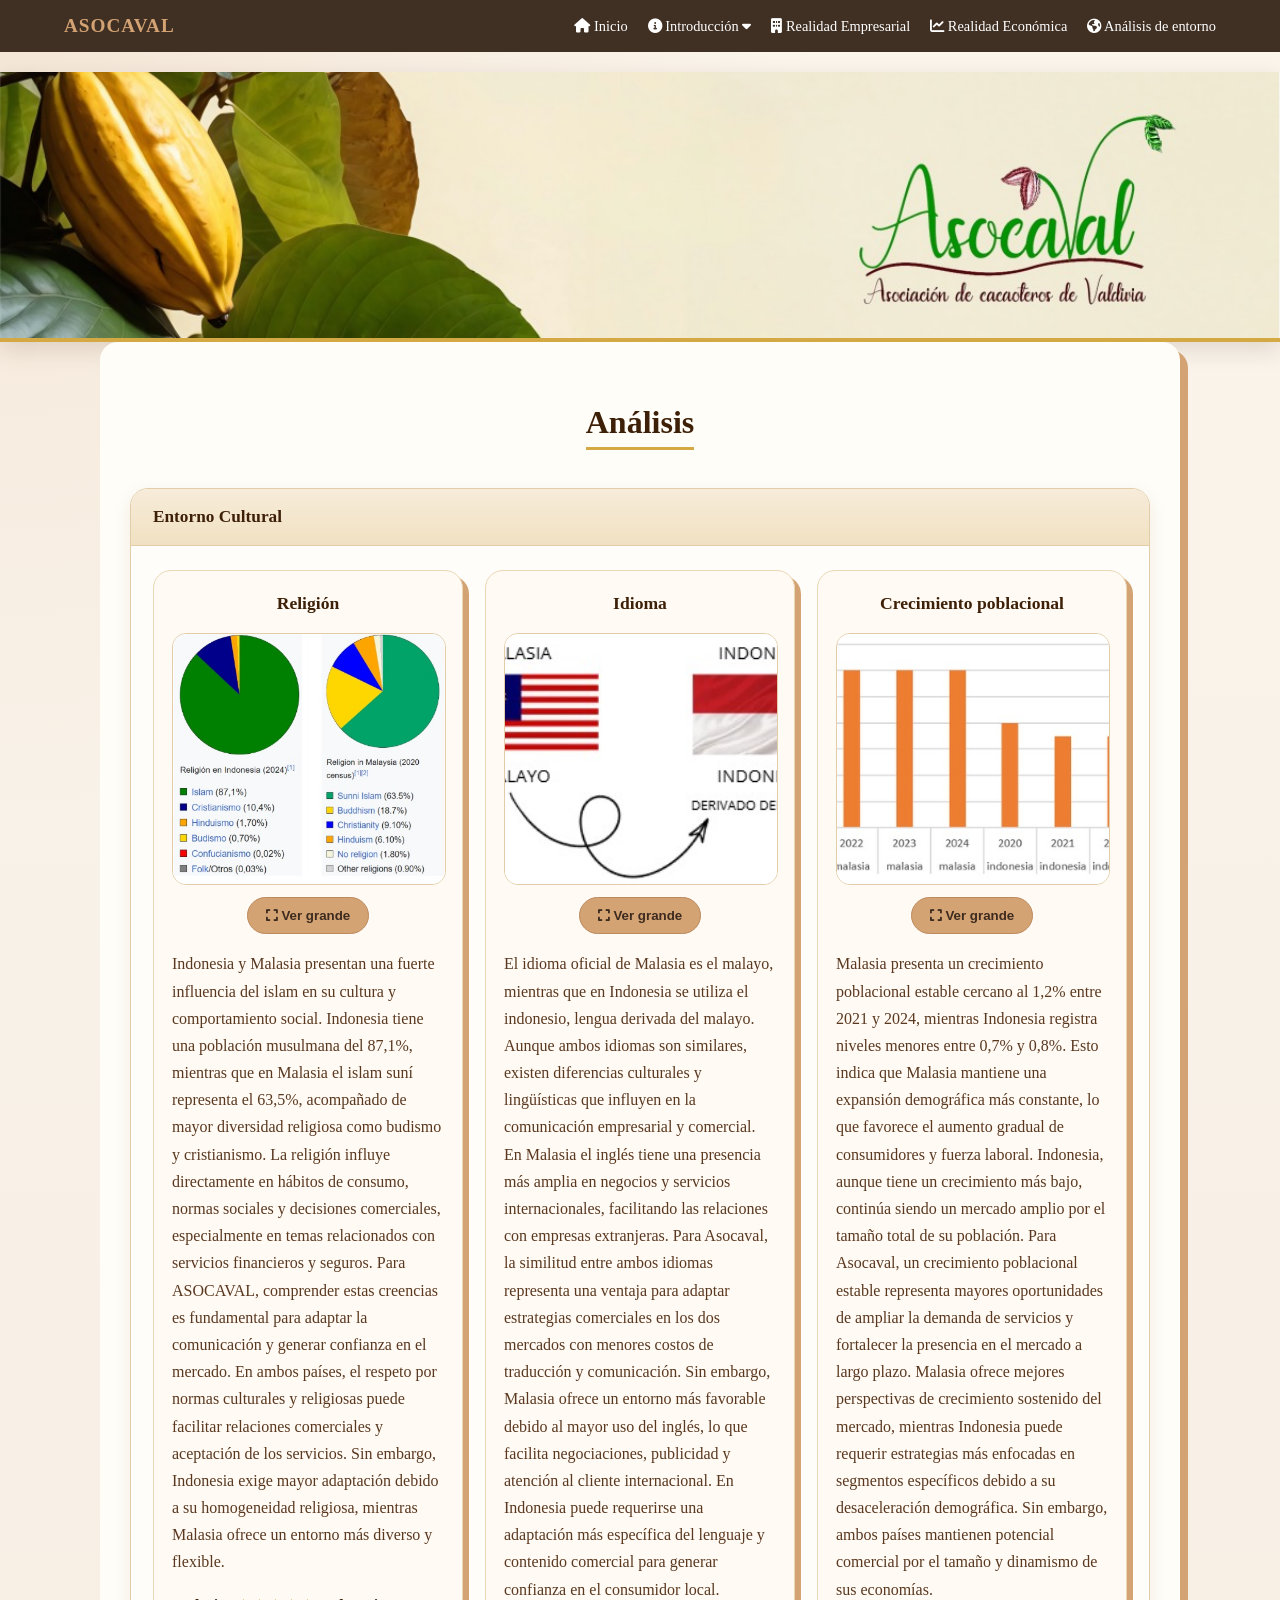
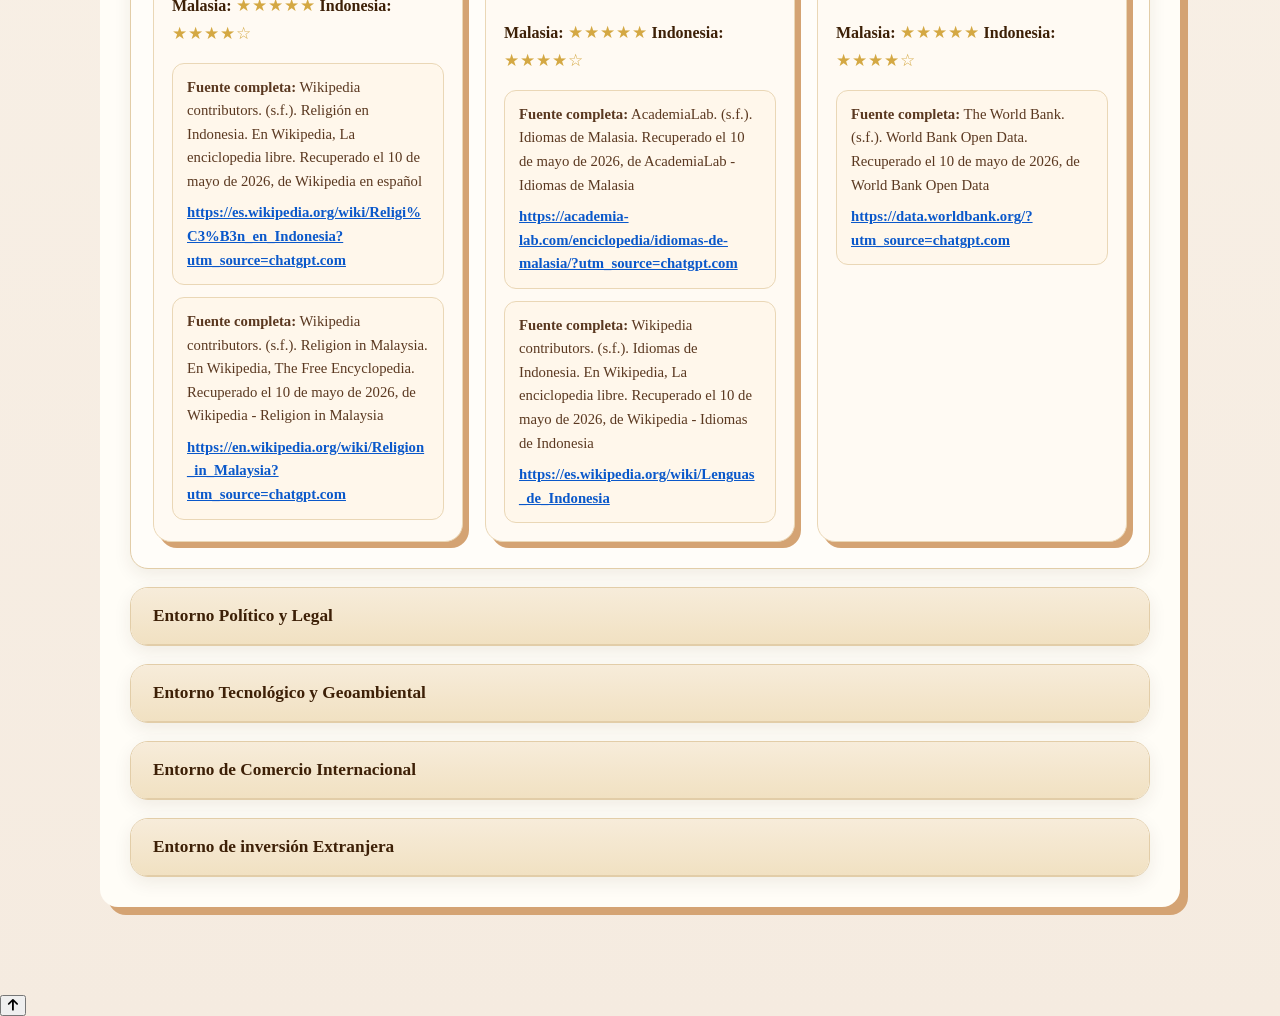
==== analisisentorno.html @ 8de49650 "Añadidos l" ====
<!DOCTYPE html>
<html lang="es">
<head>
    <meta charset="UTF-8">
    <meta name="viewport" content="width=device-width, initial-scale=1.0">
    <title>ASOCAVAL - Análisis de entorno</title>
    <link rel="stylesheet" href="https://cdnjs.cloudflare.com/ajax/libs/font-awesome/6.0.0/css/all.min.css">
    <link rel="stylesheet" href="economia.css">
    <script src="script.js" defer></script>
</head>
<body class="environment-page">
    <nav class="navbar">
        <div class="logo">ASOCAVAL</div>
        <button class="nav-toggle" type="button" aria-label="Abrir menu" aria-expanded="false">
            <i class="fas fa-bars"></i>
        </button>
        <ul class="nav-links">
            <li><a href="index.html"><i class="fas fa-home"></i> Inicio</a></li>
            <li class="dropdown">
                <a href="introduccion.html" class="dropbtn">
                    <i class="fas fa-info-circle"></i> Introducción <i class="fas fa-caret-down"></i>
                </a>
                <div class="dropdown-content">
                    <a href="introduccion.html#compromisos"><i class="fas fa-handshake"></i> Compromisos</a>
                    <a href="introduccion.html#consecuencias"><i class="fas fa-gavel"></i> Consecuencias</a>
                    <a href="introduccion.html#comunicacion"><i class="fas fa-comments"></i> Comunicación</a>
                    <a href="introduccion.html#cronograma"><i class="fas fa-calendar-alt"></i> Cronograma</a>
                    <a href="introduccion.html#conducta-regular"><i class="fas fa-user-shield"></i> Conducta Regular</a>
                    <a href="introduccion.html#test"><i class="fas fa-chart-bar"></i> Análisis Test</a>
                </div>
            </li>
            <li><a href="realidadempresarial.html"><i class="fas fa-building"></i> Realidad Empresarial</a></li>
            <li><a href="realidadeconomica.html"><i class="fas fa-chart-line"></i> Realidad Económica</a></li>
            <li><a href="analisisentorno.html"><i class="fa-solid fa-earth-americas"></i> Análisis de entorno</a></li>
        </ul>
    </nav>

    <main class="container">
        <img src="img/logo.jpg" class="banner-image" alt="Banner Asocaval">

        <section class="economic-block indicator-details-block environment-shell">
            <div class="economic-heading economic-heading-center">
                <h3 class="info-title">Análisis</h3>
            </div>

            <details class="indicator-detail" open>
                <summary class="indicator-btn">Entorno Cultural</summary>
                <div class="indicator-content">
                    <div class="environment-gallery">
                        <article class="environment-card">
                            <h2>Religión</h2>
                            <figure class="environment-figure">
                                <img src="img/Religion.jpg" alt="Religión" class="environment-image">
                                <button type="button" class="image-expand-btn" data-expand-image data-image-src="img/Religion.jpg" data-image-alt="Religión">
                                    <i class="fas fa-expand"></i> Ver grande
                                </button>
                            </figure>
                            <p>Indonesia y Malasia presentan una fuerte influencia del islam en su cultura y comportamiento social. Indonesia tiene una población musulmana del 87,1%, mientras que en Malasia el islam suní representa el 63,5%, acompañado de mayor diversidad religiosa como budismo y cristianismo. La religión influye directamente en hábitos de consumo, normas sociales y decisiones comerciales, especialmente en temas relacionados con servicios financieros y seguros.
Para ASOCAVAL, comprender estas creencias es fundamental para adaptar la comunicación y generar confianza en el mercado. En ambos países, el respeto por normas culturales y religiosas puede facilitar relaciones comerciales y aceptación de los servicios. Sin embargo, Indonesia exige mayor adaptación debido a su homogeneidad religiosa, mientras Malasia ofrece un entorno más diverso y flexible.</p>
                            <span class="fixed-rating-label">Malasia:</span>
                        <span class="fixed-stars">★★★★★</span>
                        <span class="fixed-rating-label">Indonesia:</span>
                        <span class="fixed-stars four">★★★★☆</span>
                        <div class="source-list">
                            <div class="source-item">
                                <strong>Fuente completa:</strong> Wikipedia contributors. (s.f.). Religión en Indonesia. En Wikipedia, La enciclopedia libre. Recuperado el 10 de mayo de 2026, de Wikipedia en español
                                <a href="https://es.wikipedia.org/wiki/Religi%C3%B3n_en_Indonesia?utm_source=chatgpt.com" target="_blank" rel="noopener noreferrer" class="source-full-link">https://es.wikipedia.org/wiki/Religi%C3%B3n_en_Indonesia?utm_source=chatgpt.com</a>
                            </div>
                            <div class="source-item">
                                <strong>Fuente completa:</strong> Wikipedia contributors. (s.f.). Religion in Malaysia. En Wikipedia, The Free Encyclopedia. Recuperado el 10 de mayo de 2026, de Wikipedia - Religion in Malaysia
                                <a href="https://en.wikipedia.org/wiki/Religion_in_Malaysia?utm_source=chatgpt.com" target="_blank" rel="noopener noreferrer" class="source-full-link">https://en.wikipedia.org/wiki/Religion_in_Malaysia?utm_source=chatgpt.com</a>
                            </div>
                        </div>
                        </article>

                        <article class="environment-card">
                            <h2>Idioma</h2>
                            <figure class="environment-figure">
                                <img src="img/idioma.jpg" alt="Idioma" class="environment-image" onerror="this.onerror=null;this.src='img/logo.jpg';">
                                <button type="button" class="image-expand-btn" data-expand-image data-image-src="img/idioma.jpg" data-image-alt="Idioma">
                                    <i class="fas fa-expand"></i> Ver grande
                                </button>
                            </figure>
                            <p>El idioma oficial de Malasia es el malayo, mientras que en Indonesia se utiliza el indonesio, lengua derivada del malayo. Aunque ambos idiomas son similares, existen diferencias culturales y lingüísticas que influyen en la comunicación empresarial y comercial. En Malasia el inglés tiene una presencia más amplia en negocios y servicios internacionales, facilitando las relaciones con empresas extranjeras.
Para Asocaval, la similitud entre ambos idiomas representa una ventaja para adaptar estrategias comerciales en los dos mercados con menores costos de traducción y comunicación. Sin embargo, Malasia ofrece un entorno más favorable debido al mayor uso del inglés, lo que facilita negociaciones, publicidad y atención al cliente internacional. En Indonesia puede requerirse una adaptación más específica del lenguaje y contenido comercial para generar confianza en el consumidor local.</p>
                          <span class="fixed-rating-label">Malasia:</span>
                        <span class="fixed-stars">★★★★★</span>
                        <span class="fixed-rating-label">Indonesia:</span>
                        <span class="fixed-stars four">★★★★☆</span>
                        <div class="source-list">
                            <div class="source-item">
                                <strong>Fuente completa:</strong> AcademiaLab. (s.f.). Idiomas de Malasia. Recuperado el 10 de mayo de 2026, de AcademiaLab - Idiomas de Malasia
                                <a href="https://academia-lab.com/enciclopedia/idiomas-de-malasia/?utm_source=chatgpt.com" target="_blank" rel="noopener noreferrer" class="source-full-link">https://academia-lab.com/enciclopedia/idiomas-de-malasia/?utm_source=chatgpt.com</a>
                            </div>
                            <div class="source-item">
                                <strong>Fuente completa:</strong> Wikipedia contributors. (s.f.). Idiomas de Indonesia. En Wikipedia, La enciclopedia libre. Recuperado el 10 de mayo de 2026, de Wikipedia - Idiomas de Indonesia
                                <a href="https://es.wikipedia.org/wiki/Lenguas_de_Indonesia" target="_blank" rel="noopener noreferrer" class="source-full-link">https://es.wikipedia.org/wiki/Lenguas_de_Indonesia</a>
                            </div>
                        </div>
                            </article>

                        <article class="environment-card">
                            <h2>Crecimiento poblacional</h2>
                            <figure class="environment-figure">
                                <img src="img/CRECIMIENTO POBLACIONAL.jpg" alt="Crecimiento poblacional" class="environment-image">
                                <button type="button" class="image-expand-btn" data-expand-image data-image-src="img/CRECIMIENTO POBLACIONAL.jpg" data-image-alt="Crecimiento poblacional">
                                    <i class="fas fa-expand"></i> Ver grande
                                </button>
                            </figure>
                            <p>Malasia presenta un crecimiento poblacional estable cercano al 1,2% entre 2021 y 2024, mientras Indonesia registra niveles menores entre 0,7% y 0,8%. Esto indica que Malasia mantiene una expansión demográfica más constante, lo que favorece el aumento gradual de consumidores y fuerza laboral. Indonesia, aunque tiene un crecimiento más bajo, continúa siendo un mercado amplio por el tamaño total de su población.
Para Asocaval, un crecimiento poblacional estable representa mayores oportunidades de ampliar la demanda de servicios y fortalecer la presencia en el mercado a largo plazo. Malasia ofrece mejores perspectivas de crecimiento sostenido del mercado, mientras Indonesia puede requerir estrategias más enfocadas en segmentos específicos debido a su desaceleración demográfica. Sin embargo, ambos países mantienen potencial comercial por el tamaño y dinamismo de sus economías.</p>
                        <span class="fixed-rating-label">Malasia:</span>
                        <span class="fixed-stars">★★★★★</span>
                        <span class="fixed-rating-label">Indonesia:</span>
                        <span class="fixed-stars four">★★★★☆</span>
                        <div class="source-list">
                            <div class="source-item">
                                <strong>Fuente completa:</strong> The World Bank. (s.f.). World Bank Open Data. Recuperado el 10 de mayo de 2026, de World Bank Open Data
                                <a href="https://data.worldbank.org/?utm_source=chatgpt.com" target="_blank" rel="noopener noreferrer" class="source-full-link">https://data.worldbank.org/?utm_source=chatgpt.com</a>
                            </div>
                        </div>
                            </article>
                    </div>
                </div>
            </details>

            <details class="indicator-detail">
                <summary class="indicator-btn">Entorno Político y Legal</summary>
                <div class="indicator-content">
                    <div class="environment-gallery">
                        <article class="environment-card">
                            <h2>Eficiencia Gubernamental</h2>
                            <figure class="environment-figure">
                                <img src="img/eficienciagubernamental.jpg" alt="Religión" class="environment-image">
                                <button type="button" class="image-expand-btn" data-expand-image data-image-src="img/eficienciagubernamental.jpg" data-image-alt="eficienciagubernamental">
                                    <i class="fas fa-expand"></i> Ver grande
                                </button>
                            </figure>
                            <p>La Eficiencia Gubernamental evalúa la calidad de los servicios públicos y la credibilidad de las políticas de Estado. Malasia mantiene un desempeño superior y consolidado, mientras Indonesia muestra la mejora más acelerada de la región.
Para ASOCAVAL, esta comparativa define su estrategia: Malasia ofrece un entorno de alta predictibilidad para establecer un "hub" logístico, facilitando la validación ágil de certificaciones orgánicas. En Indonesia, la creciente eficiencia reduce progresivamente las barreras burocráticas y costos ocultos en aduanas. Para la asociación de Valdivia, contar con gobiernos efectivos en ambos destinos garantiza que el cacao "fino y de aroma" no sufra deterioros por trámites lentos. Esta solidez institucional protege el esfuerzo de las 74 familias, asegurando que el cumplimiento de los estándares de Comercio Justo sea reconocido y procesado sin trabas administrativas en el mercado asiático.</p>
                            <span class="fixed-rating-label">Malasia:</span>
                        <span class="fixed-stars">★★★★★</span>
                        <span class="fixed-rating-label">Indonesia:</span>
                        <span class="fixed-stars four">★★★★☆</span>
                        <div class="source-list">
                            <div class="source-item">
                                <strong>Fuente completa:</strong> TheGlobalEconomy.com. (s.f.). Malasia: eficacia gubernamental. Recuperado el 10 de mayo de 2026, de TheGlobalEconomy - Malasia: eficacia gubernamental
                                <a href="https://es.theglobaleconomy.com/Malaysia/wb_government_effectiveness/?utm_source=chatgpt.com" target="_blank" rel="noopener noreferrer" class="source-full-link">https://es.theglobaleconomy.com/Malaysia/wb_government_effectiveness/?utm_source=chatgpt.com</a>
                            </div>
                            <div class="source-item">
                                <strong>Fuente completa:</strong> TheGlobalEconomy.com. (s.f.). Indonesia: eficacia gubernamental. Recuperado el 10 de mayo de 2026, de TheGlobalEconomy - Indonesia: eficacia gubernamental
                                <a href="https://es.theglobaleconomy.com/Indonesia/wb_government_effectiveness/?utm_source=chatgpt.com" target="_blank" rel="noopener noreferrer" class="source-full-link">https://es.theglobaleconomy.com/Indonesia/wb_government_effectiveness/?utm_source=chatgpt.com</a>
                            </div>
                        </div>
                        </article>
                         <article class="environment-card">
                            <h2>Desastres Naturales WORLD RISK INDEX</h2>
                            <figure class="environment-figure">
                                <img src="img/desastres.jpg" alt="Idioma" class="environment-image" onerror="this.onerror=null;this.src='img/logo.jpg';">
                                <button type="button" class="image-expand-btn" data-expand-image data-image-src="img/desastres.jpg" data-image-alt="desastres">
                                    <i class="fas fa-expand"></i> Ver grande
                                </button>
                            </figure>
                            <p>El World Risk Index (WRI) evalúa el riesgo de desastres mediante la exposición a amenazas naturales y la capacidad institucional de respuesta. Indonesia presenta una exposición muy alta debido a su actividad sísmica y monzones, mientras que Malasia enfrenta un riesgo medio-alto concentrado en inundaciones estacionales.
Para ASOCAVAL, este panorama exige una logística preventiva: el cacao "fino y de aroma" de Valdivia es vulnerable a la humedad extrema derivada de estos fenómenos. No obstante, la alta capacidad de respuesta en ambos países, especialmente la infraestructura resiliente de Malasia, mitiga el riesgo de pérdida de calidad. Para las 74 familias de la asociación, esto implica que, aunque existen amenazas ambientales, los puertos en estos destinos están preparados para mantener la continuidad operativa. La estrategia de internacionalización debe priorizar el almacenamiento en zonas seguras para preservar las certificaciones orgánicas y de Comercio Justo frente a contingencias climáticas.</p>
                        <span class="fixed-rating-label">Malasia:</span>
                        <span class="fixed-stars">★★★★☆</span>
                        <span class="fixed-rating-label">Indonesia:</span>
                        <span class="fixed-stars four">★★★☆☆</span>
                        <div class="source-list">
                            <div class="source-item">
                                <strong>Fuente completa:</strong> AA-Floods. (s.f.). Inundaciones y deslaves en Indonesia y Timor: los desplazados como consecuencia de los desastres naturales. Recuperado el 10 de mayo de 2026, de AA-Floods - Inundaciones en Indonesia y Timor
                                <a href="https://aafloods.eu/es/inundaciones-y-deslaves-en-indonesia-y-timor-los-desplazados-como-consecuencia-de-los-desastres-naturales/" target="_blank" rel="noopener noreferrer" class="source-full-link">https://aafloods.eu/es/inundaciones-y-deslaves-en-indonesia-y-timor-los-desplazados-como-consecuencia-de-los-desastres-naturales/</a>
                            </div>
                            <div class="source-item">
                                <strong>Fuente completa:</strong> Organización de las Naciones Unidas. (2023, 4 noviembre). Desigualdad, tsunamis y crisis climática: un futuro resiliente para todos. Recuperado el 10 de mayo de 2026, de ONU - Desigualdad, tsunamis y crisis climática
                                <a href="https://www.un.org/es/cr%C3%B3nica-onu/desigualdad-tsunamis-y-crisis-clim%C3%A1tica-un-futuro-resiliente-para-todos?utm_source=chatgpt.com" target="_blank" rel="noopener noreferrer" class="source-full-link">https://www.un.org/es/cr%C3%B3nica-onu/desigualdad-tsunamis-y-crisis-clim%C3%A1tica-un-futuro-resiliente-para-todos?utm_source=chatgpt.com</a>
                            </div>
                            <div class="source-item">
                                <strong>Fuente completa:</strong> Jong, H. N. (2025, 30 diciembre). Indonesia closes 2025 with rising disasters and stalled environmental reform. Mongabay. Recuperado el 10 de mayo de 2026, de Mongabay - Indonesia closes 2025 with rising disasters and stalled environmental reform
                                <a href="https://news.mongabay.com/2025/12/indonesia-closes-2025-with-rising-disasters-and-stalled-environmental-reform/?utm_source=chatgpt.com" target="_blank" rel="noopener noreferrer" class="source-full-link">https://news.mongabay.com/2025/12/indonesia-closes-2025-with-rising-disasters-and-stalled-environmental-reform/?utm_source=chatgpt.com</a>
                            </div>
                            <div class="source-item">
                                <strong>Fuente completa:</strong> International Federation of Red Cross and Red Crescent Societies. (2022). Malaysia floods 2022: DREF application MDRMY009. Recuperado el 10 de mayo de 2026, de ReliefWeb - Malaysia Floods 2022 DREF Application
                                <a href="https://reliefweb.int/report/malaysia/malaysia-floods-2022-dref-application-mdrmy009?utm_source=chatgpt.com" target="_blank" rel="noopener noreferrer" class="source-full-link">https://reliefweb.int/report/malaysia/malaysia-floods-2022-dref-application-mdrmy009?utm_source=chatgpt.com</a>
                            </div>
                            <div class="source-item">
                                <strong>Fuente completa:</strong> Silva, E. S., et al. (2023). [Título del artículo no disponible en el enlace proporcionado]. Science of The Total Environment (o revista correspondiente). ScienceDirect - artículo S2590061723000236
                                <a href="https://www.sciencedirect.com/science/article/pii/S2590061723000236?utm_source=chatgpt.com" target="_blank" rel="noopener noreferrer" class="source-full-link">https://www.sciencedirect.com/science/article/pii/S2590061723000236?utm_source=chatgpt.com</a>
                            </div>
                        </div>
                        </article>

                        <article class="environment-card">
                            <h2>Riesgo Político</h2>
                            <figure class="environment-figure">
                                <img src="img/indonesiamalasia.jpg" alt="Crecimiento poblacional" class="environment-image">
                                <button type="button" class="image-expand-btn" data-expand-image data-image-src="img/indonesiamalasia.jpg" data-image-alt="Crecimiento poblacional">
                                    <i class="fas fa-expand"></i> Ver grande
                                </button>
                            </figure>
                            <p>El Riesgo Político evalúa la estabilidad institucional y la capacidad de un gobierno para implementar políticas públicas eficaces. Malasia ha superado una fase de volatilidad (cuatro gobiernos en cinco años) consolidando una estabilidad sólida con el gobierno de unidad de Anwar Ibrahim y su plan "Economía Madani". Por su parte, Indonesia muestra una mejora constante en eficiencia administrativa y un entorno de negocios receptivo para la inversión extranjera.
Para ASOCAVAL, este panorama binacional es altamente favorable para la exportación de cacao fino y de aroma. La estabilidad malaya reduce el riesgo de cambios repentinos en aranceles, mientras que la creciente eficiencia en Indonesia facilita la validación de certificaciones de Comercio Justo y Orgánicas. Para las 74 familias de Valdivia, estos mercados representan destinos seguros donde el marco legal protege los contratos comerciales, permitiendo que el cacao de desarrollo alternativo compita en igualdad de condiciones en el Sudeste Asiático.
</p>
                            <span class="fixed-rating-label">Malasia:</span>
                        <span class="fixed-stars">★★★★★</span>
                        <span class="fixed-rating-label">Indonesia:</span>
                        <span class="fixed-stars four">★★★★☆</span>
                        <div class="source-list">
                            <div class="source-item">
                                <strong>Fuente completa:</strong> Allianz. (s.f.). Malaysia country risk report. Recuperado el 10 de mayo de 2026, de Allianz - Malaysia country risk report
                                <a href="https://www.allianz.com/en/economic_research/country-and-sector-risk/country-risk/malaysia.html?utm_source=chatgpt.com" target="_blank" rel="noopener noreferrer" class="source-full-link">https://www.allianz.com/en/economic_research/country-and-sector-risk/country-risk/malaysia.html?utm_source=chatgpt.com</a>
                            </div>
                            <div class="source-item">
                                <strong>Fuente completa:</strong> Allianz. (s.f.). Indonesia country risk report. Recuperado el 10 de mayo de 2026, de Allianz - Indonesia country risk report
                                <a href="https://www.allianz.com/en/economic_research/country-and-sector-risk/country-risk/indonesia.html?utm_source=chatgpt.com" target="_blank" rel="noopener noreferrer" class="source-full-link">https://www.allianz.com/en/economic_research/country-and-sector-risk/country-risk/indonesia.html?utm_source=chatgpt.com</a>
                            </div>
                        </div>
                        </article>
                    </div>
                </div>
            </details>
            </details>

            <details class="indicator-detail">
                <summary class="indicator-btn">Entorno Tecnológico y Geoambiental</summary>
                <div class="indicator-content">
                    <div class="environment-gallery">
                        <article class="environment-card">
                            <h2>Usuarios de internet y conectividad digital</h2>
                            <figure class="environment-figure">
                                <img src="img/usuarios.jpg" alt="Usuarios de internet y conectividad digital" class="environment-image">
                                <button type="button" class="image-expand-btn" data-expand-image data-image-src="img/usuarios.jpg" data-image-alt="Usuarios de internet y conectividad digital">
                                    <i class="fas fa-expand"></i> Ver grande
                                </button>
                            </figure>
                            <p>Malasia presenta altos niveles de conectividad digital, pasando de aproximadamente 90% de usuarios de internet en 2020 a cerca del 98% en 2024. Indonesia muestra un crecimiento importante, aumentando de 54% a 73% en el mismo periodo. Esto evidencia que ambos países avanzan en digitalización, aunque Malasia mantiene una infraestructura tecnológica y acceso a internet más desarrollado.
Para Asocaval, una mayor conectividad facilita estrategias digitales, promoción de servicios, comunicación con clientes y procesos en línea. Malasia ofrece un entorno más favorable para implementar plataformas digitales y ampliar cobertura comercial con menor dificultad, Indonesia representa una oportunidad de crecimiento debido al aumento acelerado de usuarios digitales, aunque todavía existen limitaciones de acceso en algunas zonas.</p>
                        <span class="fixed-rating-label">Malasia:</span>
                        <span class="fixed-stars">★★★★★</span>
                        <span class="fixed-rating-label">Indonesia:</span>
                        <span class="fixed-stars four">★★★★☆</span>
                        <div class="source-list">
                            <div class="source-item">
                                <strong>Fuente completa:</strong> The World Bank. (s.f.). World Bank Open Data. Recuperado el 10 de mayo de 2026, de World Bank Open Data
                                <a href="https://data.worldbank.org/?utm_source=chatgpt.com" target="_blank" rel="noopener noreferrer" class="source-full-link">https://data.worldbank.org/?utm_source=chatgpt.com</a>
                            </div>
                        </div>
                            </article>

                        <article class="environment-card">
                            <h2>Ubicación</h2>
                            <figure class="environment-figure">
                                <img src="img/ubicacion.jpg" alt="Ubicación" class="environment-image">
                                <button type="button" class="image-expand-btn" data-expand-image data-image-src="img/ubicacion.jpg" data-image-alt="Ubicación">
                                    <i class="fas fa-expand"></i> Ver grande
                                </button>
                            </figure>
                            <p>Malasia e Indonesia se encuentran en el sudeste asiático, una región estratégica para el comercio internacional por su conexión con mercados como China, India y Japón. Sin embargo, al exportar desde Colombia, la distancia geográfica representa mayores tiempos y costos logísticos en comparación con mercados más cercanos. Indonesia, al ser un archipiélago, puede generar mayores dificultades de distribución interna y transporte entre islas. Malasia, por su ubicación más conectada con rutas comerciales internacionales, facilita la movilidad de mercancías y el acceso a puertos estratégicos.
Para Asocaval, la ubicación de ambos países ofrece acceso a un mercado asiático amplio y en crecimiento. No obstante, Malasia presenta ventajas logísticas y de conectividad que reducen costos operativos y facilitan la entrada comercial. Indonesia ofrece un mercado grande, pero con mayores retos de distribución y coordinación logística.</p>
                             <span class="fixed-rating-label">Malasia:</span>
                        <span class="fixed-stars">★★★★★</span>
                        <span class="fixed-rating-label">Indonesia:</span>
                        <span class="fixed-stars four">★★★★☆</span>
                        <div class="source-list">
                            <div class="source-item">
                                <strong>Fuente completa:</strong> Google. (s.f.). Google Maps. Recuperado el 10 de mayo de 2026, de Google Maps
                                <a href="https://www.google.com/maps?utm_source=chatgpt.com" target="_blank" rel="noopener noreferrer" class="source-full-link">https://www.google.com/maps?utm_source=chatgpt.com</a>
                            </div>
                        </div>
                            </article>

                        <article class="environment-card">
                            <h2>Clima</h2>
                            <figure class="environment-figure">
                                <img src="img/clima.jpg" alt="Clima" class="environment-image">
                                <button type="button" class="image-expand-btn" data-expand-image data-image-src="img/clima.jpg" data-image-alt="Clima">
                                    <i class="fas fa-expand"></i> Ver grande
                                </button>
                            </figure>
                            <p>Malasia e Indonesia presentan climas tropicales con temperaturas cálidas durante todo el año, entre 22 °C y 33 °C. Estas condiciones favorecen actividades comerciales continuas y reducen riesgos asociados a cambios extremos de clima. Sin embargo, ambos países registran altos niveles de humedad y temporadas de lluvias intensas, especialmente Indonesia por su clima tropical ecuatorial.
Para Asocaval, el clima no representa una barrera fuerte para la exportación de servicios, pero sí puede influir en operaciones logísticas y transporte. Las lluvias intensas o fenómenos climáticos pueden generar retrasos en movilidad y distribución. Malasia presenta condiciones ligeramente más estables y predecibles, facilitando la operación comercial. Indonesia, aunque mantiene un clima similar, puede enfrentar mayores dificultades por su geografía insular y lluvias frecuentes.</p>
                        <span class="fixed-rating-label">Malasia:</span>
                        <span class="fixed-stars">★★★★★</span>
                        <span class="fixed-rating-label">Indonesia:</span>
                        <span class="fixed-stars four">★★★★☆</span>
                        <div class="source-list">
                            <div class="source-item">
                                <strong>Fuente completa:</strong> Clima y Viajes. (s.f.). Clima en Malasia: temperatura, lluvia, cuándo ir. Recuperado el 10 de mayo de 2026, de Clima y Viajes - Clima en Malasia
                                <a href="https://www.climasyviajes.com/clima/malasia?utm_source=chatgpt.com" target="_blank" rel="noopener noreferrer" class="source-full-link">https://www.climasyviajes.com/clima/malasia?utm_source=chatgpt.com</a>
                            </div>
                            <div class="source-item">
                                <strong>Fuente completa:</strong> Clima y Viajes. (s.f.). Clima en Indonesia: temperatura, lluvia, cuándo ir. Recuperado el 10 de mayo de 2026, de Clima y Viajes - Clima en Indonesia
                                <a href="https://www.climasyviajes.com/clima/indonesia?utm_source=chatgpt.com" target="_blank" rel="noopener noreferrer" class="source-full-link">https://www.climasyviajes.com/clima/indonesia?utm_source=chatgpt.com</a>
                            </div>
                        </div>
                        </article>
                    </div>
                </div>
            </details>
<!-- comercio internacional -->
            <details class="indicator-detail">
                <summary class="indicator-btn">Entorno de Comercio Internacional</summary>
               <div class="indicator-content">
                    <div class="environment-gallery">
                        <article class="environment-card">
                            <h2>Evolución de la balanza comercial entre Colombia y los países seleccionados</h2>
                            <figure class="environment-figure">
                                <img src="img/evolucion.jpg" alt="Religión" class="environment-image">
                                <button type="button" class="image-expand-btn" data-expand-image data-image-src="img/evolucion.jpg" data-image-alt="Religión">
                                    <i class="fas fa-expand"></i> Ver grande
                                </button>
                            </figure>
                            <p>El indicador de balanza comercial muestra la diferencia entre exportaciones e importaciones entre Colombia y los países analizados, permitiendo evaluar el nivel de intercambio comercial y oportunidades de mercado. Según la gráfica, tanto con Malasia como con Indonesia existe una dinámica comercial creciente entre 2020 y 2022, aunque posteriormente se observa una desaceleración, especialmente con Malasia. Indonesia mantiene un comportamiento más estable hacia 2024, lo que evidencia una relación comercial más sólida y sostenible. Para ASOCAVAL, este entorno es relevante porque refleja oportunidades para exportar cacao y derivados hacia mercados asiáticos con demanda creciente de productos agrícolas y sostenibles. Además, una balanza comercial activa facilita alianzas, acceso a compradores internacionales y expansión comercial. Sin embargo, la disminución posterior a 2022 evidencia riesgos asociados a cambios económicos y competencia internacional.</p>
                            <span class="fixed-rating-label">Malasia:</span>
                        <span class="fixed-stars">★★★★☆</span>
                        <span class="fixed-rating-label">Indonesia:</span>
                        <span class="fixed-stars four">★★★★☆</span>
                        <div class="source-list">
                            <div class="source-item">
                                <strong>Fuente completa:</strong> Datosmacro. (s.f.). Comparativa Colombia / Malasia. Recuperado el 10 de mayo de 2026, de Datosmacro - Comparativa Colombia y Malasia
                                <a href="https://datosmacro.expansion.com/paises/comparar/colombia/malasia?sc=XE88&utm_source=chatgpt.com" target="_blank" rel="noopener noreferrer" class="source-full-link">https://datosmacro.expansion.com/paises/comparar/colombia/malasia?sc=XE88&utm_source=chatgpt.com</a>
                            </div>
                            <div class="source-item">
                                <strong>Fuente completa:</strong> FocusEconomics. (s.f.). Malasia: balanza comercial. Recuperado el 10 de mayo de 2026, de FocusEconomics - Malasia: balanza comercial
                                <a href="https://www.focus-economics.com/es/country-indicator/malasia/trade-balance/?utm_source=chatgpt.com" target="_blank" rel="noopener noreferrer" class="source-full-link">https://www.focus-economics.com/es/country-indicator/malasia/trade-balance/?utm_source=chatgpt.com</a>
                            </div>
                            <div class="source-item">
                                <strong>Fuente completa:</strong> Datosmacro. (s.f.). Comparativa Colombia / Indonesia. Recuperado el 10 de mayo de 2026, de Datosmacro - Comparativa Colombia e Indonesia
                                <a href="https://datosmacro.expansion.com/paises/comparar/colombia/indonesia?sc=XE88&utm_source=chatgpt.com" target="_blank" rel="noopener noreferrer" class="source-full-link">https://datosmacro.expansion.com/paises/comparar/colombia/indonesia?sc=XE88&utm_source=chatgpt.com</a>
                            </div>
                            <div class="source-item">
                                <strong>Fuente completa:</strong> FocusEconomics. (s.f.). Malasia: balanza comercial. Recuperado el 10 de mayo de 2026, de FocusEconomics - Malasia: balanza comercial
                                <a href="https://www.focus-economics.com/es/country-indicator/malasia/trade-balance/?utm_source=chatgpt.com" target="_blank" rel="noopener noreferrer" class="source-full-link">https://www.focus-economics.com/es/country-indicator/malasia/trade-balance/?utm_source=chatgpt.com</a>
                            </div>
                        </div>
                        </article>
                         <article class="environment-card">
                            <h2>Indicador de desempeño logístico</h2>
                            <figure class="environment-figure">
                                <img src="img/indicedesempeño.jpg" alt="Idioma" class="environment-image" onerror="this.onerror=null;this.src='img/logo.jpg';">
                                <button type="button" class="image-expand-btn" data-expand-image data-image-src="img/indicedesempeño.jpg" data-image-alt="desempeñologístico">
                                    <i class="fas fa-expand"></i> Ver grande
                                </button>
                            </figure>
                             <figure class="environment-figure">
                                <img src="img/indicelogistico.jpg" alt="Idioma" class="environment-image" onerror="this.onerror=null;this.src='img/logo.jpg';">
                                <button type="button" class="image-expand-btn" data-expand-image data-image-src="img/indicelogistico.jpg" data-image-alt="desempeñologístico">
                                    <i class="fas fa-expand"></i> Ver grande
                                </button>
                            </figure>
                            <p>El Índice de Desempeño Logístico (LPI) evalúa la eficiencia de un país en infraestructura, transporte, aduanas y tiempos de entrega para el comercio internacional. Según la gráfica, Malasia presenta un desempeño logístico superior y más estable que Indonesia, con puntajes cercanos a 3,5, mientras Indonesia mantiene niveles moderados alrededor de 3,0. Además, ambos países cuentan con puertos y aeropuertos estratégicos que facilitan el comercio global, especialmente con Asia y Estados Unidos. Para ASOCAVAL, este indicador es clave porque una logística eficiente reduce costos, tiempos de entrega y riesgos en exportaciones de cacao. Malasia ofrece mayores ventajas competitivas por su infraestructura más desarrollada, mientras Indonesia representa una alternativa importante por su conectividad regional y cercanía a mercados asiáticos. En general, el entorno logístico favorece el proceso de internacionalización de la empresa.</p>
                            <span class="fixed-rating-label">Malasia:</span>
                        <span class="fixed-stars">★★★★★</span>
                        <span class="fixed-rating-label">Indonesia:</span>
                        <span class="fixed-stars four">★★★★☆</span>
                        <div class="source-list">
                            <div class="source-item">
                                <strong>Fuente completa:</strong> The World Bank. (s.f.). Índice de desempeño logístico: Total (de 1 = bajo a 5 = alto) - Malaysia. En World Bank Open Data. Recuperado el 10 de mayo de 2026, de World Bank Data - Índice de desempeño logístico de Malasia
                                <a href="https://datos.bancomundial.org/indicator/LP.LPI.OVRL.XQ?locations=MY&utm_source=chatgpt.com" target="_blank" rel="noopener noreferrer" class="source-full-link">https://datos.bancomundial.org/indicator/LP.LPI.OVRL.XQ?locations=MY&utm_source=chatgpt.com</a>
                            </div>
                            <div class="source-item">
                                <strong>Fuente completa:</strong> The World Bank. (s.f.). Índice de desempeño logístico: Total (de 1 = bajo a 5 = alto) - Indonesia. En World Bank Open Data. Recuperado el 10 de mayo de 2026, de World Bank Data - Índice de desempeño logístico de Indonesia
                                <a href="https://datos.bancomundial.org/indicator/LP.LPI.OVRL.XQ?locations=ID&utm_source=chatgpt.com" target="_blank" rel="noopener noreferrer" class="source-full-link">https://datos.bancomundial.org/indicator/LP.LPI.OVRL.XQ?locations=ID&utm_source=chatgpt.com</a>
                            </div>
                        </div>
                        </article>

                        <article class="environment-card">
                            <h2>Acuerdos comerciales</h2>
                            <figure class="environment-figure">
                                <img src="img/acuerdoscomerciales.jpg" alt="Crecimiento poblacional" class="environment-image">
                                <button type="button" class="image-expand-btn" data-expand-image data-image-src="img/acuerdoscomerciales.jpg" data-image-alt="acuerdoscomerciales">
                                    <i class="fas fa-expand"></i> Ver grande
                                </button>
                            </figure>
                            <p>El indicador de acuerdos comerciales muestra el nivel de cooperación económica entre países y las facilidades para el intercambio internacional de bienes y servicios. Según la gráfica, Colombia y Malasia cuentan con un acuerdo comercial vigente desde 1995, lo que favorece las relaciones económicas y comerciales entre ambos países. Este tipo de acuerdos facilita procesos de exportación, reduce barreras comerciales y genera mayor seguridad jurídica para las empresas. Para ASOCAVAL, representa una ventaja importante en su proceso de internacionalización, ya que podría facilitar el ingreso de cacao y derivados al mercado asiático con menores obstáculos comerciales y mayores oportunidades de negocio</p>
                        <span class="fixed-rating-label">Malasia:</span>
                        <span class="fixed-stars">★★★★★</span>
                        <span class="fixed-rating-label">Indonesia:</span>
                        <span class="fixed-stars four">★★★☆☆</span>
                        <div class="source-list">
                            <div class="source-item">
                                <strong>Fuente completa:</strong> Ley 431 de 1998. (1998). Por la cual se dictan normas en materia de seguros y se establecen otras disposiciones. Recuperado el 10 de mayo de 2026, de Sistema Único de Información Normativa - Ley 431 de 1998
                                <a href="https://www.suin-juriscol.gov.co/viewDocument.asp?ruta=Leyes%2F1832832" target="_blank" rel="noopener noreferrer" class="source-full-link">https://www.suin-juriscol.gov.co/viewDocument.asp?ruta=Leyes%2F1832832</a>
                            </div>
                            <div class="source-item">
                                <strong>Fuente completa:</strong> Ministerio de Comercio, Industria y Turismo. (s.f.). Vigente. En Tratados de Libre Comercio (TLC). Recuperado el 10 de mayo de 2026, de TLC Colombia - Acuerdos vigentes
                                <a href="https://www.tlc.gov.co/acuerdos/vigente?utm_source=chatgpt.com" target="_blank" rel="noopener noreferrer" class="source-full-link">https://www.tlc.gov.co/acuerdos/vigente?utm_source=chatgpt.com</a>
                            </div>
                        </div>
                        </article>
                    </div>
                </div>
            </details>
            </details>

            <details class="indicator-detail">
                <summary class="indicator-btn">Entorno de inversión Extranjera</summary>
                <div class="indicator-content">
                    <div class="environment-gallery">
                        <article class="environment-card">
                            <h2>Flujos de inversión</h2>
                            <figure class="environment-figure">
                                <img src="img/flujodeinversión.jpg" alt="Religión" class="environment-image">
                                <button type="button" class="image-expand-btn" data-expand-image data-image-src="img/flujodeinversión.jpg" data-image-alt="flujodeinversión">
                                    <i class="fas fa-expand"></i> Ver grande
                                </button>
                            </figure>
                            <figure class="environment-figure">
                                <img src="img/flujodeinversión2.jpg" alt="Religión" class="environment-image">
                                <button type="button" class="image-expand-btn" data-expand-image data-image-src="img/flujodeinversión2.jpg" data-image-alt="flujodeinversión">
                                    <i class="fas fa-expand"></i> Ver grande
                                </button>
                            </figure>
                            <p>Los flujos de inversión en estos países, se nota que tanto Indonesia como Malasia son opciones muy buenas para que ASOCAVAL crezca, pero cada uno funciona distinto. En Indonesia la inversión está muy enfocada en la parte del campo y la producción masiva, lo que ayuda si queremos manejar grandes cantidades de cacao. Por otro lado, Malasia está recibiendo mucha inversión para tecnología y fábricas de alimentos, lo cual nos sirve mucho porque nuestra meta es que el cacao de Valdivia tenga más valor y no se venda solo como materia prima. En resumen, estos movimientos de capital nos aseguran que en ambos destinos existe la infraestructura y el respaldo necesario para que la asociación pueda entrar a competir y aprovechar los beneficios que les dan a las empresas extranjeras en los diferentes sectores.</p>
                        <span class="fixed-rating-label">Malasia:</span>
                        <span class="fixed-stars">★★★★★</span>
                        <span class="fixed-rating-label">Indonesia:</span>
                        <span class="fixed-stars four">★★★★☆</span>
                        
                        <div class="source-list">
                            <div class="source-item">
                                <strong>Fuente completa:</strong> Observatory of Economic Complexity. (s.f.). Indonesia (IDN) Exportaciones, Importaciones y Socios Comerciales. Recuperado el 10 de mayo de 2026, de OEC - Indonesia (IDN) Exportaciones, Importaciones y Socios Comerciales
                                <a href="https://oec.world/es/profile/country/idn?utm_source=chatgpt.com" target="_blank" rel="noopener noreferrer" class="source-full-link">https://oec.world/es/profile/country/idn?utm_source=chatgpt.com</a>
                            </div>
                            <div class="source-item">
                                <strong>Fuente completa:</strong> Observatory of Economic Complexity. (s.f.). Malasia (MYS) Exportaciones, Importaciones y Socios Comerciales. Recuperado el 10 de mayo de 2026, de OEC - Malasia (MYS) Exportaciones, Importaciones y Socios Comerciales
                                <a href="https://oec.world/es/profile/country/mys?utm_source=chatgpt.com" target="_blank" rel="noopener noreferrer" class="source-full-link">https://oec.world/es/profile/country/mys?utm_source=chatgpt.com</a>
                            </div>
                        </div>
                        
                        </article>
                         <article class="environment-card">
                            <h2>Inversión extranjera directa</h2>
                            <figure class="environment-figure">
                                <img src="img/inversiondirecta.jpg" alt="Idioma" class="environment-image" onerror="this.onerror=null;this.src='img/logo.jpg';">
                                <button type="button" class="image-expand-btn" data-expand-image data-image-src="img/inversiondirecta.jpg" data-image-alt="inversiondirecta">
                                    <i class="fas fa-expand"></i> Ver grande
                                </button>
                            </figure>
                            <p>El indicador de Inversión Extranjera Directa (IED) muestra cuánta plata y confianza reciben Malasia e Indonesia del exterior. Según la gráfica, Malasia lidera con inversiones más altas y constantes, especialmente en 2021 y 2024, demostrando ser un mercado muy firme para los negocios. Indonesia, aunque es más estable y sin tantos saltos, sigue siendo un destino muy seguro. Para ASOCAVAL, este buen clima económico es clave, ya que significa que ambos países cuentan con recursos y mejores condiciones para comprar nuestro cacao. Aprovechar que estas economías están creciendo y mejorando su infraestructura nos facilita entrar con nuestro grano certificado y asegurar ventas con clientes que tienen buen respaldo financiero. Al final, Malasia ofrece un entorno más dinámico, mientras que Indonesia aporta estabilidad para nuestra expansión.</p>
                         <span class="fixed-rating-label">Malasia:</span>
                         <span class="fixed-stars">★★★★★</span>
                        <span class="fixed-rating-label">Indonesia:</span>
                        <span class="fixed-stars four">★★★★☆</span>
                        <div class="source-list">
                            <div class="source-item">
                                <strong>Fuente completa:</strong> The World Bank. (s.f.). Inversión extranjera directa, entrada neta (% del PIB) - Indonesia. En World Bank Open Data. Recuperado el 10 de mayo de 2026, de World Bank Data - Inversión extranjera directa en Indonesia
                                <a href="https://datos.bancomundial.org/indicador/BX.KLT.DINV.WD.GD.ZS?locations=ID&utm_source=chatgpt.com" target="_blank" rel="noopener noreferrer" class="source-full-link">https://datos.bancomundial.org/indicador/BX.KLT.DINV.WD.GD.ZS?locations=ID&utm_source=chatgpt.com</a>
                            </div>
                            <div class="source-item">
                                <strong>Fuente completa:</strong> The World Bank. (s.f.). Inversión extranjera directa, entrada neta (% del PIB) - Malasia. En World Bank Open Data. Recuperado el 10 de mayo de 2026, de World Bank Data - Inversión extranjera directa en Malasia
                                <a href="https://datos.bancomundial.org/indicador/BX.KLT.DINV.WD.GD.ZS?locations=MY&utm_source=chatgpt.com" target="_blank" rel="noopener noreferrer" class="source-full-link">https://datos.bancomundial.org/indicador/BX.KLT.DINV.WD.GD.ZS?locations=MY&utm_source=chatgpt.com</a>
                            </div>
                        </div>
                        
                        </article>

                        <article class="environment-card">
                            <h2>Sectores receptores de inversión</h2>
                            <figure class="environment-figure">
                                <img src="img/sectroresreceptores.jpg" alt="Crecimiento poblacional" class="environment-image">
                                <button type="button" class="image-expand-btn" data-expand-image data-image-src="img/sectroresreceptores.jpg" data-image-alt="sectroresreceptores">
                                    <i class="fas fa-expand"></i> Ver grande
                                </button>
                            </figure>
                             <p>Al evaluar los flujos de inversión en el sudeste asiático, se identifica que tanto Indonesia como Malasia son destinos estratégicos para la expansión de ASOCAVAL, aunque con propósitos distintos. Indonesia destaca por su masiva captación de capital en el sector agrícola primario, lo que facilita procesos de producción eficiente a gran escala; por su parte, Malasia se consolida como un centro de inversión especializado en manufactura de alimentos y tecnología, ideal para elevar el valor agregado del cacao premium mediante alianzas de procesamiento sofisticado. La relación con el proyecto es directa, ya que estos entornos ofrecen la infraestructura necesaria para que el cacao de Valdivia no solo se exporte como materia prima, sino que se integre en cadenas de valor globales, aprovechando los incentivos fiscales y la seguridad jurídica que ambos países ofrecen a las asociaciones productoras.</p>
                            <span class="fixed-rating-label">Malasia:</span>
                        <span class="fixed-stars four">★★★★☆</span>
                        <span class="fixed-rating-label">Indonesia:</span>
                        <span class="fixed-stars">★★★★★</span>
                        <div class="source-list">
                            <div class="source-item">
                                <strong>Fuente completa:</strong> The World Bank. (s.f.). Inversión extranjera directa, entrada neta de capital (balanza de pagos, US$ a precios actuales) - Malaysia. En World Bank Open Data. Recuperado el 10 de mayo de 2026, de World Bank Data - IED entrada neta de capital en Malasia
                                <a href="https://datos.bancomundial.org/indicador/BX.KLT.DINV.CD.WD?locations=MY&utm_source=chatgpt.com" target="_blank" rel="noopener noreferrer" class="source-full-link">https://datos.bancomundial.org/indicador/BX.KLT.DINV.CD.WD?locations=MY&utm_source=chatgpt.com</a>
                            </div>
                            <div class="source-item">
                                <strong>Fuente completa:</strong> The World Bank. (s.f.). Inversión extranjera directa, entrada neta de capital (% del PIB) - Indonesia. En World Bank Open Data. Recuperado el 10 de mayo de 2026, de World Bank Data - IED entrada neta de capital (% del PIB) en Indonesia
                                <a href="https://datos.bancomundial.org/indicador/BX.KLT.DINV.WD.GD.ZS?locations=ID&utm_source=chatgpt.com" target="_blank" rel="noopener noreferrer" class="source-full-link">https://datos.bancomundial.org/indicador/BX.KLT.DINV.WD.GD.ZS?locations=ID&utm_source=chatgpt.com</a>
                            </div>
                        </div>
                        </article>
                    </div>
                </div>
            </details>
            </details>
        </section>
    </main>

    <div class="image-modal" id="image-modal" aria-hidden="true">
        <button type="button" class="image-modal-close" id="image-modal-close" aria-label="Cerrar imagen">×</button>
        <img src="" alt="Vista ampliada" class="image-modal-content" id="image-modal-content">
    </div>
</body>
</html>
---- economia.css ----
.banner-image {
    display: block;
    width: 100vw;
    max-width: 100vw;
    margin-left: calc(50% - 50vw);
    margin-top: 72px;
    max-height: 430px;
    object-fit: cover;
    border-radius: 0;
    border-bottom: 4px solid #d4a843;
    box-shadow: 0 8px 22px rgba(61, 32, 7, 0.13);
}

.indicators-block {
    margin-top: 8px;
}

.indicators-grid {
    display: grid;
    grid-template-columns: repeat(5, minmax(0, 1fr));
    gap: 14px;
}

.indicator-item {
    margin: 0;
    border: 1.5px solid #e2cda8;
    border-radius: 12px;
    overflow: hidden;
    background: #f0e2c4;
    box-shadow: 0 4px 14px rgba(61, 32, 7, 0.1);
}

.indicator-item img {
    width: 100%;
    height: 160px;
    object-fit: cover;
    display: block;
    cursor: zoom-in;
}

.image-modal {
    position: fixed;
    inset: 0;
    background: rgba(0, 0, 0, 0.8);
    display: none;
    align-items: center;
    justify-content: center;
    padding: 24px;
    z-index: 4000;
}

.image-modal.open {
    display: flex;
}

.image-modal-content {
    max-width: min(1000px, 96vw);
    max-height: 88vh;
    width: auto;
    height: auto;
    border-radius: 10px;
    border: 3px solid #d4a843;
    box-shadow: 0 12px 30px rgba(0, 0, 0, 0.35);
}

.image-modal-close {
    position: absolute;
    top: 14px;
    right: 16px;
    border: none;
    background: rgba(255, 255, 255, 0.95);
    width: 38px;
    height: 38px;
    border-radius: 50%;
    cursor: pointer;
    font-size: 1.2rem;
    color: #3d2b1f;
}

@media (max-width: 1100px) {
    .indicators-grid {
        grid-template-columns: repeat(3, minmax(0, 1fr));
    }
}

@media (max-width: 760px) {
    .banner-image {
        margin-top: 64px;
        max-height: 280px;
    }

    .indicators-grid {
        grid-template-columns: repeat(2, minmax(0, 1fr));
    }
}

@media (max-width: 480px) {
    .indicators-grid {
        grid-template-columns: 1fr;
    }
}

.indicator-details-block {
    display: grid;
    gap: 12px;
}

.indicator-detail {
    border: 1px solid #e2cda8;
    border-radius: 12px;
    background: #fffdf7;
    overflow: hidden;
}

.indicator-btn {
    list-style: none;
    cursor: pointer;
    padding: 12px 16px;
    font-weight: 700;
    background: #f0e2c4;
    color: #3d2007;
    border-bottom: 1px solid #e2cda8;
}

.indicator-btn::-webkit-details-marker {
    display: none;
}

.indicator-content {
    padding: 14px 16px;
    color: #5a3820;
    line-height: 1.7;
}

.indicator-content a {
    color: #6b3a1f;
    font-weight: 700;
}

.fixed-rating {
    display: flex;
    flex-wrap: wrap;
    align-items: center;
    gap: 8px;
    margin: 10px 0;
}

.fixed-rating-label {
    font-weight: 700;
    color: #3d2007;
}

.fixed-stars {
    color: #d4a843;
    font-size: 1.05rem;
    letter-spacing: 1px;
    user-select: none;
    pointer-events: none;
}

.nav-links a.is-active {
    color: #d4a843;
}

.dropdown-content {
    display: none;
    position: absolute;
    background: #fffdf7;
    min-width: 220px;
    border-radius: 10px;
    box-shadow: 0 12px 30px rgba(61, 32, 7, 0.14);
    padding: 8px 0;
    margin-top: 10px;
    z-index: 2100;
}

.dropdown-content a {
    display: block;
    color: #3d2007 !important;
    padding: 10px 14px;
    text-decoration: none;
}

.dropdown:hover .dropdown-content,
.dropdown.is-open .dropdown-content {
    display: block;
}

body.environment-page {
    margin: 0;
    background:
        radial-gradient(circle at top left, rgba(212, 163, 115, 0.18), transparent 28%),
        linear-gradient(180deg, #fbf5ec 0%, #f5ebe0 100%);
    color: #3d2007;
    font-family: Georgia, serif;
}

body.environment-page .navbar {
    display: flex;
    justify-content: space-between;
    align-items: center;
    background-color: rgba(61, 43, 31, 0.98);
    padding: 15px 5%;
    color: #fff;
    position: fixed;
    width: 100%;
    top: 0;
    z-index: 2000;
    box-sizing: border-box;
}

body.environment-page .logo {
    color: #d4a373;
    font-weight: bold;
    font-size: 1.2rem;
    letter-spacing: 1px;
}

body.environment-page .nav-toggle {
    display: none;
    background: transparent;
    border: 1px solid rgba(212, 163, 115, 0.6);
    color: #fff;
    width: 40px;
    height: 40px;
    border-radius: 8px;
    cursor: pointer;
}

body.environment-page .nav-links {
    display: flex;
    list-style: none;
    gap: 20px;
    align-items: center;
    margin: 0;
    padding: 0;
}

body.environment-page .nav-links a {
    color: #fff;
    text-decoration: none;
    font-size: 0.9rem;
    transition: 0.3s;
}

body.environment-page .nav-links a:hover {
    color: #d4a373;
}

body.environment-page .container {
    width: min(1160px, 92%);
    margin: 0 auto;
    padding: 0 clamp(10px, 2vw, 18px) 48px;
}

body.environment-page .environment-shell {
    width: min(980px, 100%);
    margin: 0 auto 40px;
    padding: 36px;
    background: #fffdf7;
    border-radius: 18px;
    box-shadow: 8px 8px 0 #d4a373;
}

body.environment-page .economic-heading {
    text-align: center;
    margin-bottom: 20px;
}

body.environment-page .info-title {
    font-size: 2rem;
    border-bottom: 3px solid #d4a843;
    display: inline-block;
    margin-bottom: 0;
    padding-bottom: 6px;
}

body.environment-page .indicator-details-block {
    display: grid;
    gap: 18px;
}

body.environment-page .indicator-detail {
    border: 1px solid #e2cda8;
    border-radius: 18px;
    background: #fffdf9;
    box-shadow: 0 6px 18px rgba(61, 32, 7, 0.08);
    overflow: hidden;
}

body.environment-page .indicator-btn {
    list-style: none;
    cursor: pointer;
    padding: 18px 22px;
    font-weight: 700;
    font-size: 1.08rem;
    background: linear-gradient(180deg, #f7ecda 0%, #f1e1c2 100%);
    color: #3d2007;
    border-bottom: 1px solid #e2cda8;
}

body.environment-page .indicator-content {
    padding: 24px 22px 26px;
    color: #5a3820;
    line-height: 1.7;
    overflow-wrap: anywhere;
}

body.environment-page .indicator-content p + p {
    margin-top: 10px;
}

body.environment-page .environment-gallery {
    display: grid;
    grid-template-columns: repeat(3, minmax(0, 1fr));
    gap: 22px;
}

body.environment-page .environment-card {
    background: #fffaf3;
    border: 1px solid #ead7b6;
    border-radius: 18px;
    padding: 18px;
    box-shadow: 6px 6px 0 #d4a373;
    min-width: 0;
}

body.environment-page .environment-card h2 {
    font-size: 1.1rem;
    margin: 0 0 14px;
    text-align: center;
    color: #3d2007;
}

body.environment-page .environment-figure {
    margin: 0;
    display: flex;
    flex-direction: column;
    gap: 12px;
}

body.environment-page .environment-image {
    width: 100%;
    height: 250px;
    object-fit: cover;
    border-radius: 14px;
    border: 1px solid #e2cda8;
    display: block;
}

body.environment-page .image-expand-btn {
    align-self: center;
    border: 1px solid #bc8a5f;
    background: #d4a373;
    color: #3d2b1f;
    border-radius: 999px;
    padding: 10px 18px;
    font-weight: 700;
    cursor: pointer;
    transition: transform 0.2s ease, background 0.2s ease;
}

body.environment-page .image-expand-btn:hover {
    background: #bc8a5f;
    color: #fff;
    transform: translateY(-1px);
}

body.environment-page .fixed-rating {
    margin: 16px 0 12px;
    row-gap: 6px;
}

body.environment-page .source-list {
    margin-top: 14px;
    display: grid;
    gap: 12px;
}

body.environment-page .source-item {
    font-size: 0.92rem;
    line-height: 1.6;
    padding: 12px 14px;
    border-radius: 12px;
    background: #fff7eb;
    border: 1px solid #ead7b6;
    word-break: break-word;
    overflow-wrap: anywhere;
}

body.environment-page .source-full-link {
    display: block;
    margin-top: 8px;
    color: #0a58ca;
    text-decoration: underline;
    overflow-wrap: anywhere;
    word-break: break-word;
}

@media (max-width: 1360px) {
    body.environment-page .container {
        width: min(1120px, 94%);
    }

    body.environment-page .environment-shell {
        width: min(100%, 1020px);
        padding: 30px;
    }
}

@media (max-width: 1100px) {
    body.environment-page .environment-gallery {
        grid-template-columns: repeat(2, minmax(0, 1fr));
    }

    body.environment-page .environment-shell {
        padding: 26px 22px;
    }

    body.environment-page .environment-image {
        height: 230px;
    }
}

@media (max-width: 900px) {
    body.environment-page .container {
        width: min(100%, 96%);
        padding-bottom: 36px;
    }

    body.environment-page .environment-shell {
        padding: 22px 18px;
        box-shadow: 6px 6px 0 #d4a373;
    }

    body.environment-page .info-title {
        font-size: 1.75rem;
    }

    body.environment-page .indicator-btn {
        font-size: 1rem;
    }

    body.environment-page .environment-card h2 {
        font-size: 1.02rem;
    }
}

@media (max-width: 760px) {
    body.environment-page .navbar {
        padding: 12px 4%;
        flex-wrap: wrap;
        gap: 10px;
    }

    body.environment-page .nav-toggle {
        display: inline-flex;
        align-items: center;
        justify-content: center;
    }

    body.environment-page .nav-links {
        width: 100%;
        display: none;
        flex-direction: column;
        align-items: stretch;
        padding-top: 10px;
    }

    body.environment-page .navbar.menu-open .nav-links {
        display: flex;
    }

    body.environment-page .nav-links a {
        display: block;
        padding: 10px 12px;
        background: rgba(255, 255, 255, 0.08);
        border-radius: 8px;
    }

    body.environment-page .dropdown-content {
        position: static;
        margin-top: 8px;
        box-shadow: none;
        border: 1px solid #e2cda8;
    }

    body.environment-page .environment-shell {
        padding: 18px 14px;
        margin-bottom: 28px;
        border-radius: 16px;
        box-shadow: 4px 4px 0 #d4a373;
    }

    body.environment-page .indicator-btn {
        padding: 15px 16px;
        font-size: 0.96rem;
    }

    body.environment-page .indicator-content {
        padding: 18px 16px 20px;
        font-size: 0.96rem;
    }

    body.environment-page .environment-gallery {
        grid-template-columns: 1fr;
        gap: 18px;
    }

    body.environment-page .environment-image {
        height: min(58vw, 220px);
    }

    body.environment-page .source-item {
        padding: 11px 12px;
        font-size: 0.88rem;
        line-height: 1.55;
    }
}

@media (max-width: 480px) {
    body.environment-page .info-title {
        font-size: 1.55rem;
    }

    body.environment-page .environment-card {
        padding: 14px;
        box-shadow: 4px 4px 0 #d4a373;
    }

    body.environment-page .logo {
        font-size: 1.05rem;
    }

    body.environment-page .indicator-btn {
        padding: 14px 12px;
    }

    body.environment-page .indicator-content {
        padding: 16px 12px 18px;
    }

    body.environment-page .image-expand-btn {
        width: 100%;
        justify-content: center;
        text-align: center;
    }

    body.environment-page .fixed-stars {
        font-size: 0.98rem;
    }
}
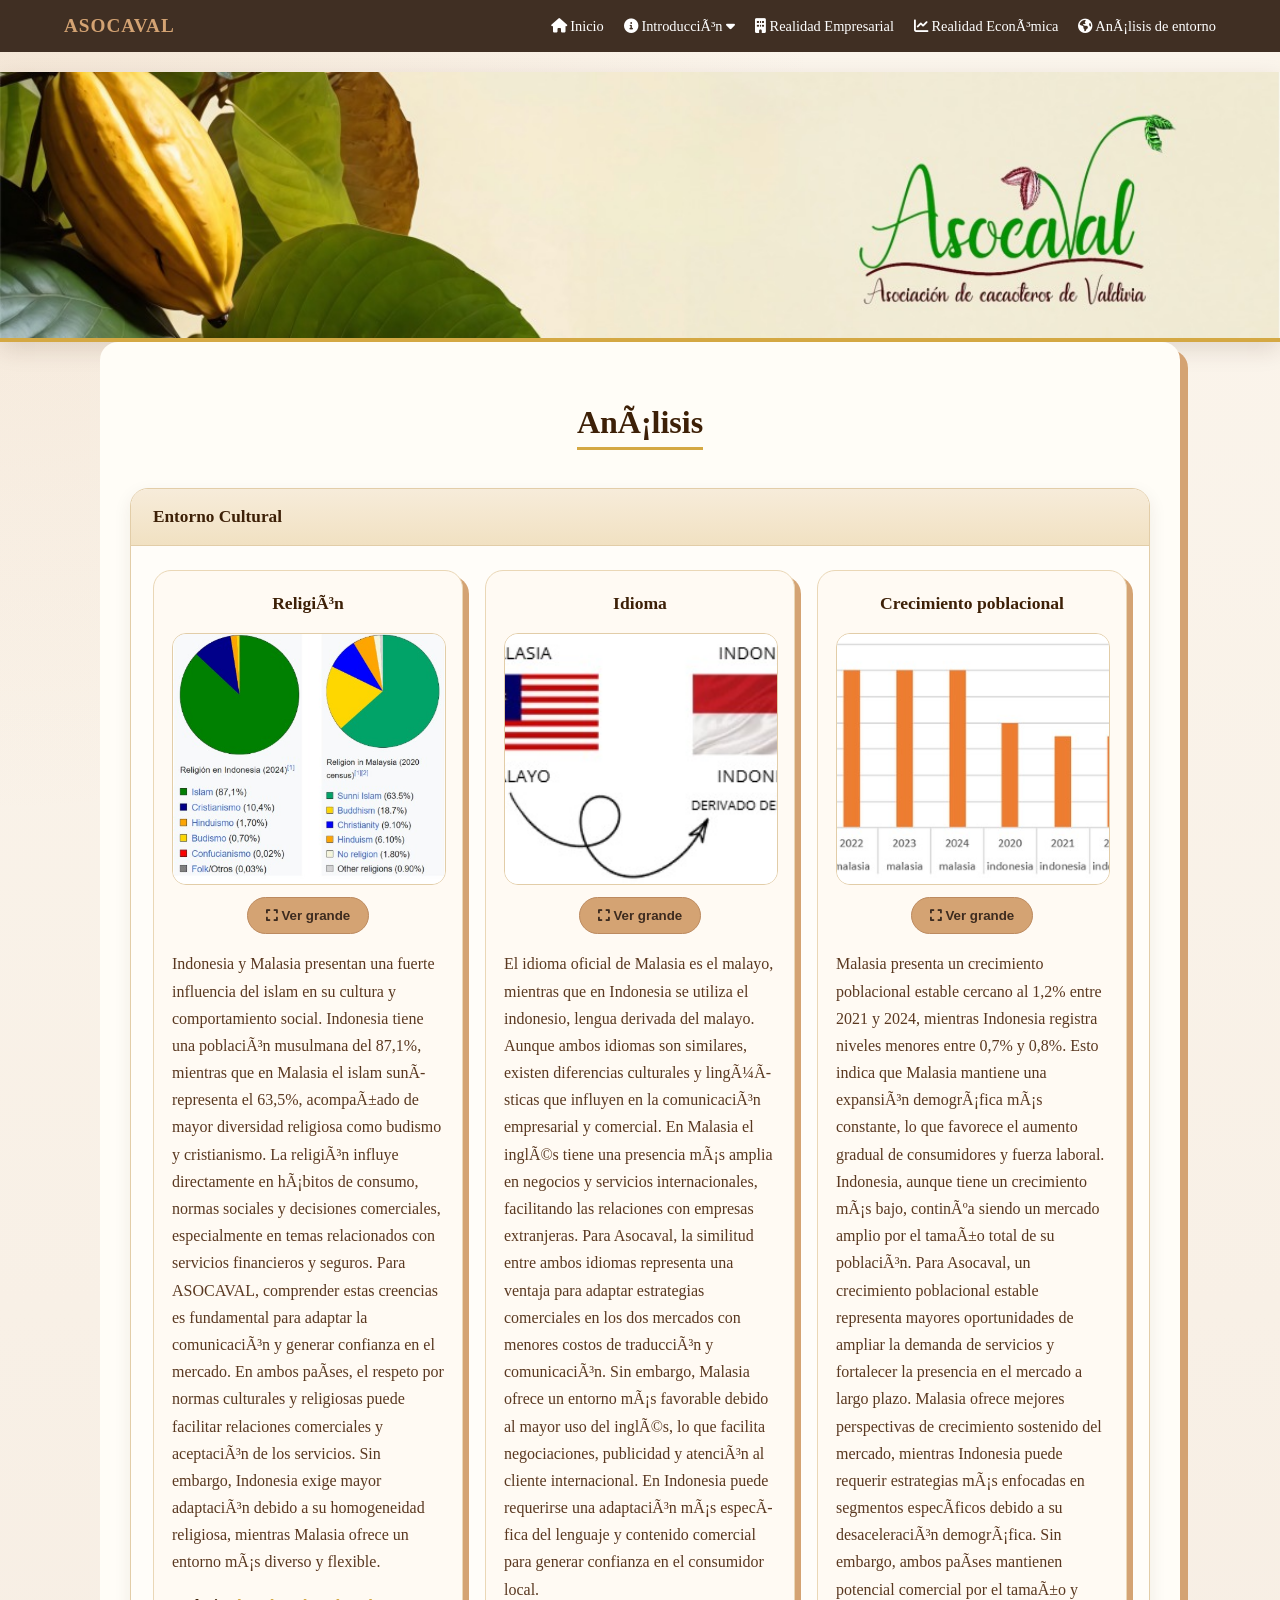
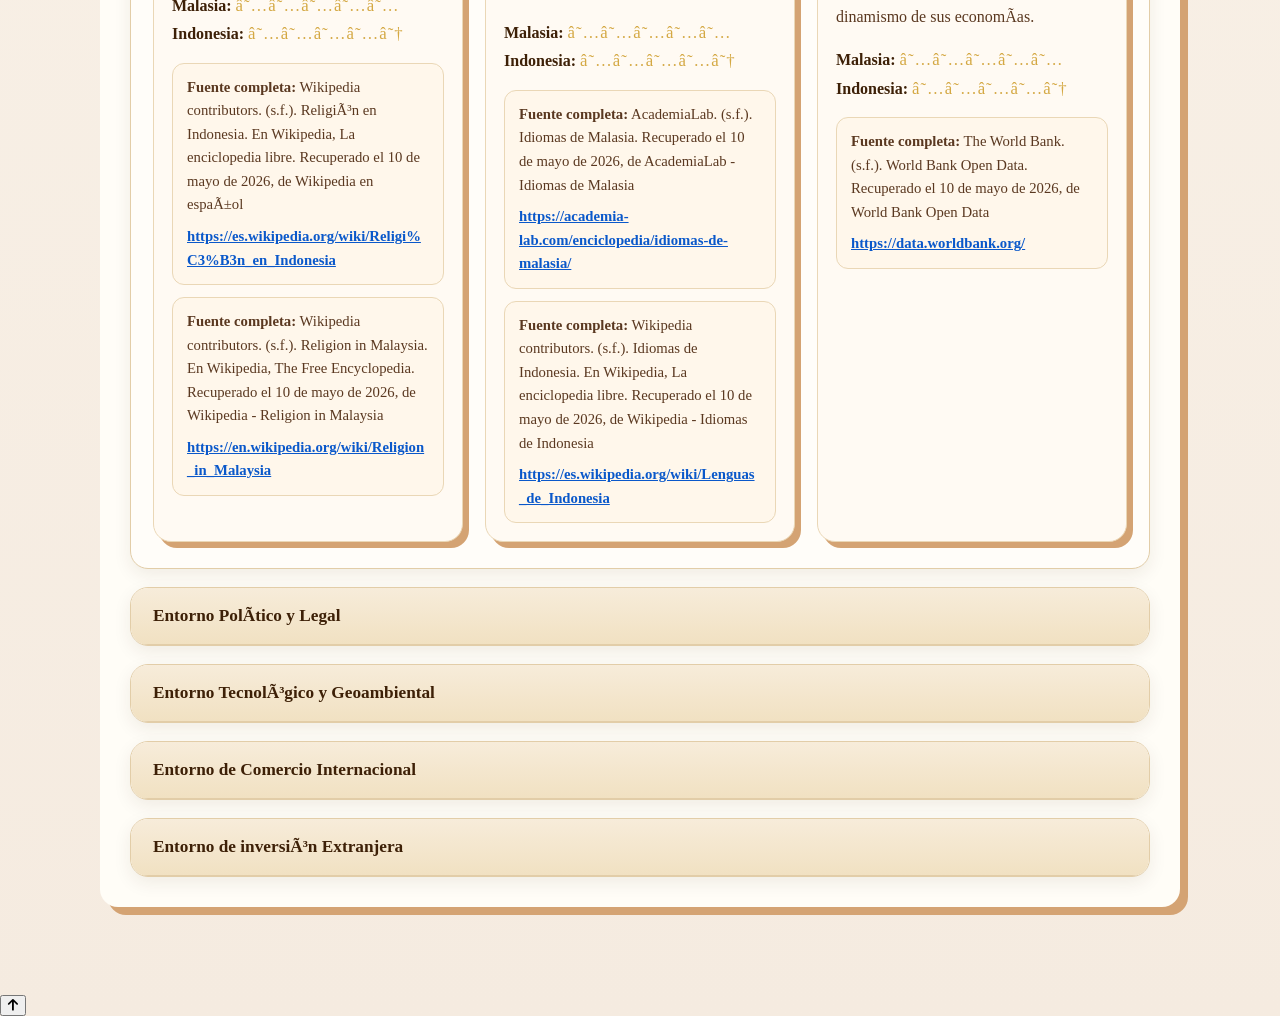
==== commit dc5320ab: "Añadidos l" ====
--- a/analisisentorno.html
+++ b/analisisentorno.html
@@ -1,9 +1,9 @@
-<!DOCTYPE html>
+﻿<!DOCTYPE html>
 <html lang="es">
 <head>
     <meta charset="UTF-8">
     <meta name="viewport" content="width=device-width, initial-scale=1.0">
-    <title>ASOCAVAL - Análisis de entorno</title>
+    <title>ASOCAVAL - AnÃ¡lisis de entorno</title>
     <link rel="stylesheet" href="https://cdnjs.cloudflare.com/ajax/libs/font-awesome/6.0.0/css/all.min.css">
     <link rel="stylesheet" href="economia.css">
     <script src="script.js" defer></script>
@@ -18,20 +18,20 @@
             <li><a href="index.html"><i class="fas fa-home"></i> Inicio</a></li>
             <li class="dropdown">
                 <a href="introduccion.html" class="dropbtn">
-                    <i class="fas fa-info-circle"></i> Introducción <i class="fas fa-caret-down"></i>
+                    <i class="fas fa-info-circle"></i> IntroducciÃ³n <i class="fas fa-caret-down"></i>
                 </a>
                 <div class="dropdown-content">
                     <a href="introduccion.html#compromisos"><i class="fas fa-handshake"></i> Compromisos</a>
                     <a href="introduccion.html#consecuencias"><i class="fas fa-gavel"></i> Consecuencias</a>
-                    <a href="introduccion.html#comunicacion"><i class="fas fa-comments"></i> Comunicación</a>
+                    <a href="introduccion.html#comunicacion"><i class="fas fa-comments"></i> ComunicaciÃ³n</a>
                     <a href="introduccion.html#cronograma"><i class="fas fa-calendar-alt"></i> Cronograma</a>
                     <a href="introduccion.html#conducta-regular"><i class="fas fa-user-shield"></i> Conducta Regular</a>
-                    <a href="introduccion.html#test"><i class="fas fa-chart-bar"></i> Análisis Test</a>
+                    <a href="introduccion.html#test"><i class="fas fa-chart-bar"></i> AnÃ¡lisis Test</a>
                 </div>
             </li>
             <li><a href="realidadempresarial.html"><i class="fas fa-building"></i> Realidad Empresarial</a></li>
-            <li><a href="realidadeconomica.html"><i class="fas fa-chart-line"></i> Realidad Económica</a></li>
-            <li><a href="analisisentorno.html"><i class="fa-solid fa-earth-americas"></i> Análisis de entorno</a></li>
+            <li><a href="realidadeconomica.html"><i class="fas fa-chart-line"></i> Realidad EconÃ³mica</a></li>
+            <li><a href="analisisentorno.html"><i class="fa-solid fa-earth-americas"></i> AnÃ¡lisis de entorno</a></li>
         </ul>
     </nav>
 
@@ -40,7 +40,7 @@
 
         <section class="economic-block indicator-details-block environment-shell">
             <div class="economic-heading economic-heading-center">
-                <h3 class="info-title">Análisis</h3>
+                <h3 class="info-title">AnÃ¡lisis</h3>
             </div>
 
             <details class="indicator-detail" open>
@@ -48,27 +48,27 @@
                 <div class="indicator-content">
                     <div class="environment-gallery">
                         <article class="environment-card">
-                            <h2>Religión</h2>
-                            <figure class="environment-figure">
-                                <img src="img/Religion.jpg" alt="Religión" class="environment-image">
-                                <button type="button" class="image-expand-btn" data-expand-image data-image-src="img/Religion.jpg" data-image-alt="Religión">
-                                    <i class="fas fa-expand"></i> Ver grande
-                                </button>
-                            </figure>
-                            <p>Indonesia y Malasia presentan una fuerte influencia del islam en su cultura y comportamiento social. Indonesia tiene una población musulmana del 87,1%, mientras que en Malasia el islam suní representa el 63,5%, acompañado de mayor diversidad religiosa como budismo y cristianismo. La religión influye directamente en hábitos de consumo, normas sociales y decisiones comerciales, especialmente en temas relacionados con servicios financieros y seguros.
-Para ASOCAVAL, comprender estas creencias es fundamental para adaptar la comunicación y generar confianza en el mercado. En ambos países, el respeto por normas culturales y religiosas puede facilitar relaciones comerciales y aceptación de los servicios. Sin embargo, Indonesia exige mayor adaptación debido a su homogeneidad religiosa, mientras Malasia ofrece un entorno más diverso y flexible.</p>
+                            <h2>ReligiÃ³n</h2>
+                            <figure class="environment-figure">
+                                <img src="img/Religion.jpg" alt="ReligiÃ³n" class="environment-image">
+                                <button type="button" class="image-expand-btn" data-expand-image data-image-src="img/Religion.jpg" data-image-alt="ReligiÃ³n">
+                                    <i class="fas fa-expand"></i> Ver grande
+                                </button>
+                            </figure>
+                            <p>Indonesia y Malasia presentan una fuerte influencia del islam en su cultura y comportamiento social. Indonesia tiene una poblaciÃ³n musulmana del 87,1%, mientras que en Malasia el islam sunÃ­ representa el 63,5%, acompaÃ±ado de mayor diversidad religiosa como budismo y cristianismo. La religiÃ³n influye directamente en hÃ¡bitos de consumo, normas sociales y decisiones comerciales, especialmente en temas relacionados con servicios financieros y seguros.
+Para ASOCAVAL, comprender estas creencias es fundamental para adaptar la comunicaciÃ³n y generar confianza en el mercado. En ambos paÃ­ses, el respeto por normas culturales y religiosas puede facilitar relaciones comerciales y aceptaciÃ³n de los servicios. Sin embargo, Indonesia exige mayor adaptaciÃ³n debido a su homogeneidad religiosa, mientras Malasia ofrece un entorno mÃ¡s diverso y flexible.</p>
                             <span class="fixed-rating-label">Malasia:</span>
-                        <span class="fixed-stars">★★★★★</span>
-                        <span class="fixed-rating-label">Indonesia:</span>
-                        <span class="fixed-stars four">★★★★☆</span>
-                        <div class="source-list">
-                            <div class="source-item">
-                                <strong>Fuente completa:</strong> Wikipedia contributors. (s.f.). Religión en Indonesia. En Wikipedia, La enciclopedia libre. Recuperado el 10 de mayo de 2026, de Wikipedia en español
-                                <a href="https://es.wikipedia.org/wiki/Religi%C3%B3n_en_Indonesia?utm_source=chatgpt.com" target="_blank" rel="noopener noreferrer" class="source-full-link">https://es.wikipedia.org/wiki/Religi%C3%B3n_en_Indonesia?utm_source=chatgpt.com</a>
+                        <span class="fixed-stars">â˜…â˜…â˜…â˜…â˜…</span>
+                        <span class="fixed-rating-label">Indonesia:</span>
+                        <span class="fixed-stars four">â˜…â˜…â˜…â˜…â˜†</span>
+                        <div class="source-list">
+                            <div class="source-item">
+                                <strong>Fuente completa:</strong> Wikipedia contributors. (s.f.). ReligiÃ³n en Indonesia. En Wikipedia, La enciclopedia libre. Recuperado el 10 de mayo de 2026, de Wikipedia en espaÃ±ol
+                                <a href="https://es.wikipedia.org/wiki/Religi%C3%B3n_en_Indonesia" target="_blank" rel="noopener noreferrer" class="source-full-link">https://es.wikipedia.org/wiki/Religi%C3%B3n_en_Indonesia</a>
                             </div>
                             <div class="source-item">
                                 <strong>Fuente completa:</strong> Wikipedia contributors. (s.f.). Religion in Malaysia. En Wikipedia, The Free Encyclopedia. Recuperado el 10 de mayo de 2026, de Wikipedia - Religion in Malaysia
-                                <a href="https://en.wikipedia.org/wiki/Religion_in_Malaysia?utm_source=chatgpt.com" target="_blank" rel="noopener noreferrer" class="source-full-link">https://en.wikipedia.org/wiki/Religion_in_Malaysia?utm_source=chatgpt.com</a>
+                                <a href="https://en.wikipedia.org/wiki/Religion_in_Malaysia" target="_blank" rel="noopener noreferrer" class="source-full-link">https://en.wikipedia.org/wiki/Religion_in_Malaysia</a>
                             </div>
                         </div>
                         </article>
@@ -81,16 +81,16 @@
                                     <i class="fas fa-expand"></i> Ver grande
                                 </button>
                             </figure>
-                            <p>El idioma oficial de Malasia es el malayo, mientras que en Indonesia se utiliza el indonesio, lengua derivada del malayo. Aunque ambos idiomas son similares, existen diferencias culturales y lingüísticas que influyen en la comunicación empresarial y comercial. En Malasia el inglés tiene una presencia más amplia en negocios y servicios internacionales, facilitando las relaciones con empresas extranjeras.
-Para Asocaval, la similitud entre ambos idiomas representa una ventaja para adaptar estrategias comerciales en los dos mercados con menores costos de traducción y comunicación. Sin embargo, Malasia ofrece un entorno más favorable debido al mayor uso del inglés, lo que facilita negociaciones, publicidad y atención al cliente internacional. En Indonesia puede requerirse una adaptación más específica del lenguaje y contenido comercial para generar confianza en el consumidor local.</p>
+                            <p>El idioma oficial de Malasia es el malayo, mientras que en Indonesia se utiliza el indonesio, lengua derivada del malayo. Aunque ambos idiomas son similares, existen diferencias culturales y lingÃ¼Ã­sticas que influyen en la comunicaciÃ³n empresarial y comercial. En Malasia el inglÃ©s tiene una presencia mÃ¡s amplia en negocios y servicios internacionales, facilitando las relaciones con empresas extranjeras.
+Para Asocaval, la similitud entre ambos idiomas representa una ventaja para adaptar estrategias comerciales en los dos mercados con menores costos de traducciÃ³n y comunicaciÃ³n. Sin embargo, Malasia ofrece un entorno mÃ¡s favorable debido al mayor uso del inglÃ©s, lo que facilita negociaciones, publicidad y atenciÃ³n al cliente internacional. En Indonesia puede requerirse una adaptaciÃ³n mÃ¡s especÃ­fica del lenguaje y contenido comercial para generar confianza en el consumidor local.</p>
                           <span class="fixed-rating-label">Malasia:</span>
-                        <span class="fixed-stars">★★★★★</span>
-                        <span class="fixed-rating-label">Indonesia:</span>
-                        <span class="fixed-stars four">★★★★☆</span>
+                        <span class="fixed-stars">â˜…â˜…â˜…â˜…â˜…</span>
+                        <span class="fixed-rating-label">Indonesia:</span>
+                        <span class="fixed-stars four">â˜…â˜…â˜…â˜…â˜†</span>
                         <div class="source-list">
                             <div class="source-item">
                                 <strong>Fuente completa:</strong> AcademiaLab. (s.f.). Idiomas de Malasia. Recuperado el 10 de mayo de 2026, de AcademiaLab - Idiomas de Malasia
-                                <a href="https://academia-lab.com/enciclopedia/idiomas-de-malasia/?utm_source=chatgpt.com" target="_blank" rel="noopener noreferrer" class="source-full-link">https://academia-lab.com/enciclopedia/idiomas-de-malasia/?utm_source=chatgpt.com</a>
+                                <a href="https://academia-lab.com/enciclopedia/idiomas-de-malasia/" target="_blank" rel="noopener noreferrer" class="source-full-link">https://academia-lab.com/enciclopedia/idiomas-de-malasia/</a>
                             </div>
                             <div class="source-item">
                                 <strong>Fuente completa:</strong> Wikipedia contributors. (s.f.). Idiomas de Indonesia. En Wikipedia, La enciclopedia libre. Recuperado el 10 de mayo de 2026, de Wikipedia - Idiomas de Indonesia
@@ -107,16 +107,16 @@
                                     <i class="fas fa-expand"></i> Ver grande
                                 </button>
                             </figure>
-                            <p>Malasia presenta un crecimiento poblacional estable cercano al 1,2% entre 2021 y 2024, mientras Indonesia registra niveles menores entre 0,7% y 0,8%. Esto indica que Malasia mantiene una expansión demográfica más constante, lo que favorece el aumento gradual de consumidores y fuerza laboral. Indonesia, aunque tiene un crecimiento más bajo, continúa siendo un mercado amplio por el tamaño total de su población.
-Para Asocaval, un crecimiento poblacional estable representa mayores oportunidades de ampliar la demanda de servicios y fortalecer la presencia en el mercado a largo plazo. Malasia ofrece mejores perspectivas de crecimiento sostenido del mercado, mientras Indonesia puede requerir estrategias más enfocadas en segmentos específicos debido a su desaceleración demográfica. Sin embargo, ambos países mantienen potencial comercial por el tamaño y dinamismo de sus economías.</p>
+                            <p>Malasia presenta un crecimiento poblacional estable cercano al 1,2% entre 2021 y 2024, mientras Indonesia registra niveles menores entre 0,7% y 0,8%. Esto indica que Malasia mantiene una expansiÃ³n demogrÃ¡fica mÃ¡s constante, lo que favorece el aumento gradual de consumidores y fuerza laboral. Indonesia, aunque tiene un crecimiento mÃ¡s bajo, continÃºa siendo un mercado amplio por el tamaÃ±o total de su poblaciÃ³n.
+Para Asocaval, un crecimiento poblacional estable representa mayores oportunidades de ampliar la demanda de servicios y fortalecer la presencia en el mercado a largo plazo. Malasia ofrece mejores perspectivas de crecimiento sostenido del mercado, mientras Indonesia puede requerir estrategias mÃ¡s enfocadas en segmentos especÃ­ficos debido a su desaceleraciÃ³n demogrÃ¡fica. Sin embargo, ambos paÃ­ses mantienen potencial comercial por el tamaÃ±o y dinamismo de sus economÃ­as.</p>
                         <span class="fixed-rating-label">Malasia:</span>
-                        <span class="fixed-stars">★★★★★</span>
-                        <span class="fixed-rating-label">Indonesia:</span>
-                        <span class="fixed-stars four">★★★★☆</span>
+                        <span class="fixed-stars">â˜…â˜…â˜…â˜…â˜…</span>
+                        <span class="fixed-rating-label">Indonesia:</span>
+                        <span class="fixed-stars four">â˜…â˜…â˜…â˜…â˜†</span>
                         <div class="source-list">
                             <div class="source-item">
                                 <strong>Fuente completa:</strong> The World Bank. (s.f.). World Bank Open Data. Recuperado el 10 de mayo de 2026, de World Bank Open Data
-                                <a href="https://data.worldbank.org/?utm_source=chatgpt.com" target="_blank" rel="noopener noreferrer" class="source-full-link">https://data.worldbank.org/?utm_source=chatgpt.com</a>
+                                <a href="https://data.worldbank.org/" target="_blank" rel="noopener noreferrer" class="source-full-link">https://data.worldbank.org/</a>
                             </div>
                         </div>
                             </article>
@@ -125,31 +125,31 @@
             </details>
 
             <details class="indicator-detail">
-                <summary class="indicator-btn">Entorno Político y Legal</summary>
+                <summary class="indicator-btn">Entorno PolÃ­tico y Legal</summary>
                 <div class="indicator-content">
                     <div class="environment-gallery">
                         <article class="environment-card">
                             <h2>Eficiencia Gubernamental</h2>
                             <figure class="environment-figure">
-                                <img src="img/eficienciagubernamental.jpg" alt="Religión" class="environment-image">
+                                <img src="img/eficienciagubernamental.jpg" alt="ReligiÃ³n" class="environment-image">
                                 <button type="button" class="image-expand-btn" data-expand-image data-image-src="img/eficienciagubernamental.jpg" data-image-alt="eficienciagubernamental">
                                     <i class="fas fa-expand"></i> Ver grande
                                 </button>
                             </figure>
-                            <p>La Eficiencia Gubernamental evalúa la calidad de los servicios públicos y la credibilidad de las políticas de Estado. Malasia mantiene un desempeño superior y consolidado, mientras Indonesia muestra la mejora más acelerada de la región.
-Para ASOCAVAL, esta comparativa define su estrategia: Malasia ofrece un entorno de alta predictibilidad para establecer un "hub" logístico, facilitando la validación ágil de certificaciones orgánicas. En Indonesia, la creciente eficiencia reduce progresivamente las barreras burocráticas y costos ocultos en aduanas. Para la asociación de Valdivia, contar con gobiernos efectivos en ambos destinos garantiza que el cacao "fino y de aroma" no sufra deterioros por trámites lentos. Esta solidez institucional protege el esfuerzo de las 74 familias, asegurando que el cumplimiento de los estándares de Comercio Justo sea reconocido y procesado sin trabas administrativas en el mercado asiático.</p>
+                            <p>La Eficiencia Gubernamental evalÃºa la calidad de los servicios pÃºblicos y la credibilidad de las polÃ­ticas de Estado. Malasia mantiene un desempeÃ±o superior y consolidado, mientras Indonesia muestra la mejora mÃ¡s acelerada de la regiÃ³n.
+Para ASOCAVAL, esta comparativa define su estrategia: Malasia ofrece un entorno de alta predictibilidad para establecer un "hub" logÃ­stico, facilitando la validaciÃ³n Ã¡gil de certificaciones orgÃ¡nicas. En Indonesia, la creciente eficiencia reduce progresivamente las barreras burocrÃ¡ticas y costos ocultos en aduanas. Para la asociaciÃ³n de Valdivia, contar con gobiernos efectivos en ambos destinos garantiza que el cacao "fino y de aroma" no sufra deterioros por trÃ¡mites lentos. Esta solidez institucional protege el esfuerzo de las 74 familias, asegurando que el cumplimiento de los estÃ¡ndares de Comercio Justo sea reconocido y procesado sin trabas administrativas en el mercado asiÃ¡tico.</p>
                             <span class="fixed-rating-label">Malasia:</span>
-                        <span class="fixed-stars">★★★★★</span>
-                        <span class="fixed-rating-label">Indonesia:</span>
-                        <span class="fixed-stars four">★★★★☆</span>
+                        <span class="fixed-stars">â˜…â˜…â˜…â˜…â˜…</span>
+                        <span class="fixed-rating-label">Indonesia:</span>
+                        <span class="fixed-stars four">â˜…â˜…â˜…â˜…â˜†</span>
                         <div class="source-list">
                             <div class="source-item">
                                 <strong>Fuente completa:</strong> TheGlobalEconomy.com. (s.f.). Malasia: eficacia gubernamental. Recuperado el 10 de mayo de 2026, de TheGlobalEconomy - Malasia: eficacia gubernamental
-                                <a href="https://es.theglobaleconomy.com/Malaysia/wb_government_effectiveness/?utm_source=chatgpt.com" target="_blank" rel="noopener noreferrer" class="source-full-link">https://es.theglobaleconomy.com/Malaysia/wb_government_effectiveness/?utm_source=chatgpt.com</a>
+                                <a href="https://es.theglobaleconomy.com/Malaysia/wb_government_effectiveness/" target="_blank" rel="noopener noreferrer" class="source-full-link">https://es.theglobaleconomy.com/Malaysia/wb_government_effectiveness/</a>
                             </div>
                             <div class="source-item">
                                 <strong>Fuente completa:</strong> TheGlobalEconomy.com. (s.f.). Indonesia: eficacia gubernamental. Recuperado el 10 de mayo de 2026, de TheGlobalEconomy - Indonesia: eficacia gubernamental
-                                <a href="https://es.theglobaleconomy.com/Indonesia/wb_government_effectiveness/?utm_source=chatgpt.com" target="_blank" rel="noopener noreferrer" class="source-full-link">https://es.theglobaleconomy.com/Indonesia/wb_government_effectiveness/?utm_source=chatgpt.com</a>
+                                <a href="https://es.theglobaleconomy.com/Indonesia/wb_government_effectiveness/" target="_blank" rel="noopener noreferrer" class="source-full-link">https://es.theglobaleconomy.com/Indonesia/wb_government_effectiveness/</a>
                             </div>
                         </div>
                         </article>
@@ -161,59 +161,59 @@
                                     <i class="fas fa-expand"></i> Ver grande
                                 </button>
                             </figure>
-                            <p>El World Risk Index (WRI) evalúa el riesgo de desastres mediante la exposición a amenazas naturales y la capacidad institucional de respuesta. Indonesia presenta una exposición muy alta debido a su actividad sísmica y monzones, mientras que Malasia enfrenta un riesgo medio-alto concentrado en inundaciones estacionales.
-Para ASOCAVAL, este panorama exige una logística preventiva: el cacao "fino y de aroma" de Valdivia es vulnerable a la humedad extrema derivada de estos fenómenos. No obstante, la alta capacidad de respuesta en ambos países, especialmente la infraestructura resiliente de Malasia, mitiga el riesgo de pérdida de calidad. Para las 74 familias de la asociación, esto implica que, aunque existen amenazas ambientales, los puertos en estos destinos están preparados para mantener la continuidad operativa. La estrategia de internacionalización debe priorizar el almacenamiento en zonas seguras para preservar las certificaciones orgánicas y de Comercio Justo frente a contingencias climáticas.</p>
+                            <p>El World Risk Index (WRI) evalÃºa el riesgo de desastres mediante la exposiciÃ³n a amenazas naturales y la capacidad institucional de respuesta. Indonesia presenta una exposiciÃ³n muy alta debido a su actividad sÃ­smica y monzones, mientras que Malasia enfrenta un riesgo medio-alto concentrado en inundaciones estacionales.
+Para ASOCAVAL, este panorama exige una logÃ­stica preventiva: el cacao "fino y de aroma" de Valdivia es vulnerable a la humedad extrema derivada de estos fenÃ³menos. No obstante, la alta capacidad de respuesta en ambos paÃ­ses, especialmente la infraestructura resiliente de Malasia, mitiga el riesgo de pÃ©rdida de calidad. Para las 74 familias de la asociaciÃ³n, esto implica que, aunque existen amenazas ambientales, los puertos en estos destinos estÃ¡n preparados para mantener la continuidad operativa. La estrategia de internacionalizaciÃ³n debe priorizar el almacenamiento en zonas seguras para preservar las certificaciones orgÃ¡nicas y de Comercio Justo frente a contingencias climÃ¡ticas.</p>
                         <span class="fixed-rating-label">Malasia:</span>
-                        <span class="fixed-stars">★★★★☆</span>
-                        <span class="fixed-rating-label">Indonesia:</span>
-                        <span class="fixed-stars four">★★★☆☆</span>
+                        <span class="fixed-stars">â˜…â˜…â˜…â˜…â˜†</span>
+                        <span class="fixed-rating-label">Indonesia:</span>
+                        <span class="fixed-stars four">â˜…â˜…â˜…â˜†â˜†</span>
                         <div class="source-list">
                             <div class="source-item">
                                 <strong>Fuente completa:</strong> AA-Floods. (s.f.). Inundaciones y deslaves en Indonesia y Timor: los desplazados como consecuencia de los desastres naturales. Recuperado el 10 de mayo de 2026, de AA-Floods - Inundaciones en Indonesia y Timor
                                 <a href="https://aafloods.eu/es/inundaciones-y-deslaves-en-indonesia-y-timor-los-desplazados-como-consecuencia-de-los-desastres-naturales/" target="_blank" rel="noopener noreferrer" class="source-full-link">https://aafloods.eu/es/inundaciones-y-deslaves-en-indonesia-y-timor-los-desplazados-como-consecuencia-de-los-desastres-naturales/</a>
                             </div>
                             <div class="source-item">
-                                <strong>Fuente completa:</strong> Organización de las Naciones Unidas. (2023, 4 noviembre). Desigualdad, tsunamis y crisis climática: un futuro resiliente para todos. Recuperado el 10 de mayo de 2026, de ONU - Desigualdad, tsunamis y crisis climática
-                                <a href="https://www.un.org/es/cr%C3%B3nica-onu/desigualdad-tsunamis-y-crisis-clim%C3%A1tica-un-futuro-resiliente-para-todos?utm_source=chatgpt.com" target="_blank" rel="noopener noreferrer" class="source-full-link">https://www.un.org/es/cr%C3%B3nica-onu/desigualdad-tsunamis-y-crisis-clim%C3%A1tica-un-futuro-resiliente-para-todos?utm_source=chatgpt.com</a>
+                                <strong>Fuente completa:</strong> OrganizaciÃ³n de las Naciones Unidas. (2023, 4 noviembre). Desigualdad, tsunamis y crisis climÃ¡tica: un futuro resiliente para todos. Recuperado el 10 de mayo de 2026, de ONU - Desigualdad, tsunamis y crisis climÃ¡tica
+                                <a href="https://www.un.org/es/cr%C3%B3nica-onu/desigualdad-tsunamis-y-crisis-clim%C3%A1tica-un-futuro-resiliente-para-todos" target="_blank" rel="noopener noreferrer" class="source-full-link">https://www.un.org/es/cr%C3%B3nica-onu/desigualdad-tsunamis-y-crisis-clim%C3%A1tica-un-futuro-resiliente-para-todos</a>
                             </div>
                             <div class="source-item">
                                 <strong>Fuente completa:</strong> Jong, H. N. (2025, 30 diciembre). Indonesia closes 2025 with rising disasters and stalled environmental reform. Mongabay. Recuperado el 10 de mayo de 2026, de Mongabay - Indonesia closes 2025 with rising disasters and stalled environmental reform
-                                <a href="https://news.mongabay.com/2025/12/indonesia-closes-2025-with-rising-disasters-and-stalled-environmental-reform/?utm_source=chatgpt.com" target="_blank" rel="noopener noreferrer" class="source-full-link">https://news.mongabay.com/2025/12/indonesia-closes-2025-with-rising-disasters-and-stalled-environmental-reform/?utm_source=chatgpt.com</a>
+                                <a href="https://news.mongabay.com/2025/12/indonesia-closes-2025-with-rising-disasters-and-stalled-environmental-reform/" target="_blank" rel="noopener noreferrer" class="source-full-link">https://news.mongabay.com/2025/12/indonesia-closes-2025-with-rising-disasters-and-stalled-environmental-reform/</a>
                             </div>
                             <div class="source-item">
                                 <strong>Fuente completa:</strong> International Federation of Red Cross and Red Crescent Societies. (2022). Malaysia floods 2022: DREF application MDRMY009. Recuperado el 10 de mayo de 2026, de ReliefWeb - Malaysia Floods 2022 DREF Application
-                                <a href="https://reliefweb.int/report/malaysia/malaysia-floods-2022-dref-application-mdrmy009?utm_source=chatgpt.com" target="_blank" rel="noopener noreferrer" class="source-full-link">https://reliefweb.int/report/malaysia/malaysia-floods-2022-dref-application-mdrmy009?utm_source=chatgpt.com</a>
-                            </div>
-                            <div class="source-item">
-                                <strong>Fuente completa:</strong> Silva, E. S., et al. (2023). [Título del artículo no disponible en el enlace proporcionado]. Science of The Total Environment (o revista correspondiente). ScienceDirect - artículo S2590061723000236
-                                <a href="https://www.sciencedirect.com/science/article/pii/S2590061723000236?utm_source=chatgpt.com" target="_blank" rel="noopener noreferrer" class="source-full-link">https://www.sciencedirect.com/science/article/pii/S2590061723000236?utm_source=chatgpt.com</a>
-                            </div>
-                        </div>
-                        </article>
-
-                        <article class="environment-card">
-                            <h2>Riesgo Político</h2>
+                                <a href="https://reliefweb.int/report/malaysia/malaysia-floods-2022-dref-application-mdrmy009" target="_blank" rel="noopener noreferrer" class="source-full-link">https://reliefweb.int/report/malaysia/malaysia-floods-2022-dref-application-mdrmy009</a>
+                            </div>
+                            <div class="source-item">
+                                <strong>Fuente completa:</strong> Silva, E. S., et al. (2023). [TÃ­tulo del artÃ­culo no disponible en el enlace proporcionado]. Science of The Total Environment (o revista correspondiente). ScienceDirect - artÃ­culo S2590061723000236
+                                <a href="https://www.sciencedirect.com/science/article/pii/S2590061723000236" target="_blank" rel="noopener noreferrer" class="source-full-link">https://www.sciencedirect.com/science/article/pii/S2590061723000236</a>
+                            </div>
+                        </div>
+                        </article>
+
+                        <article class="environment-card">
+                            <h2>Riesgo PolÃ­tico</h2>
                             <figure class="environment-figure">
                                 <img src="img/indonesiamalasia.jpg" alt="Crecimiento poblacional" class="environment-image">
                                 <button type="button" class="image-expand-btn" data-expand-image data-image-src="img/indonesiamalasia.jpg" data-image-alt="Crecimiento poblacional">
                                     <i class="fas fa-expand"></i> Ver grande
                                 </button>
                             </figure>
-                            <p>El Riesgo Político evalúa la estabilidad institucional y la capacidad de un gobierno para implementar políticas públicas eficaces. Malasia ha superado una fase de volatilidad (cuatro gobiernos en cinco años) consolidando una estabilidad sólida con el gobierno de unidad de Anwar Ibrahim y su plan "Economía Madani". Por su parte, Indonesia muestra una mejora constante en eficiencia administrativa y un entorno de negocios receptivo para la inversión extranjera.
-Para ASOCAVAL, este panorama binacional es altamente favorable para la exportación de cacao fino y de aroma. La estabilidad malaya reduce el riesgo de cambios repentinos en aranceles, mientras que la creciente eficiencia en Indonesia facilita la validación de certificaciones de Comercio Justo y Orgánicas. Para las 74 familias de Valdivia, estos mercados representan destinos seguros donde el marco legal protege los contratos comerciales, permitiendo que el cacao de desarrollo alternativo compita en igualdad de condiciones en el Sudeste Asiático.
+                            <p>El Riesgo PolÃ­tico evalÃºa la estabilidad institucional y la capacidad de un gobierno para implementar polÃ­ticas pÃºblicas eficaces. Malasia ha superado una fase de volatilidad (cuatro gobiernos en cinco aÃ±os) consolidando una estabilidad sÃ³lida con el gobierno de unidad de Anwar Ibrahim y su plan "EconomÃ­a Madani". Por su parte, Indonesia muestra una mejora constante en eficiencia administrativa y un entorno de negocios receptivo para la inversiÃ³n extranjera.
+Para ASOCAVAL, este panorama binacional es altamente favorable para la exportaciÃ³n de cacao fino y de aroma. La estabilidad malaya reduce el riesgo de cambios repentinos en aranceles, mientras que la creciente eficiencia en Indonesia facilita la validaciÃ³n de certificaciones de Comercio Justo y OrgÃ¡nicas. Para las 74 familias de Valdivia, estos mercados representan destinos seguros donde el marco legal protege los contratos comerciales, permitiendo que el cacao de desarrollo alternativo compita en igualdad de condiciones en el Sudeste AsiÃ¡tico.
 </p>
                             <span class="fixed-rating-label">Malasia:</span>
-                        <span class="fixed-stars">★★★★★</span>
-                        <span class="fixed-rating-label">Indonesia:</span>
-                        <span class="fixed-stars four">★★★★☆</span>
+                        <span class="fixed-stars">â˜…â˜…â˜…â˜…â˜…</span>
+                        <span class="fixed-rating-label">Indonesia:</span>
+                        <span class="fixed-stars four">â˜…â˜…â˜…â˜…â˜†</span>
                         <div class="source-list">
                             <div class="source-item">
                                 <strong>Fuente completa:</strong> Allianz. (s.f.). Malaysia country risk report. Recuperado el 10 de mayo de 2026, de Allianz - Malaysia country risk report
-                                <a href="https://www.allianz.com/en/economic_research/country-and-sector-risk/country-risk/malaysia.html?utm_source=chatgpt.com" target="_blank" rel="noopener noreferrer" class="source-full-link">https://www.allianz.com/en/economic_research/country-and-sector-risk/country-risk/malaysia.html?utm_source=chatgpt.com</a>
+                                <a href="https://www.allianz.com/en/economic_research/country-and-sector-risk/country-risk/malaysia.html" target="_blank" rel="noopener noreferrer" class="source-full-link">https://www.allianz.com/en/economic_research/country-and-sector-risk/country-risk/malaysia.html</a>
                             </div>
                             <div class="source-item">
                                 <strong>Fuente completa:</strong> Allianz. (s.f.). Indonesia country risk report. Recuperado el 10 de mayo de 2026, de Allianz - Indonesia country risk report
-                                <a href="https://www.allianz.com/en/economic_research/country-and-sector-risk/country-risk/indonesia.html?utm_source=chatgpt.com" target="_blank" rel="noopener noreferrer" class="source-full-link">https://www.allianz.com/en/economic_research/country-and-sector-risk/country-risk/indonesia.html?utm_source=chatgpt.com</a>
+                                <a href="https://www.allianz.com/en/economic_research/country-and-sector-risk/country-risk/indonesia.html" target="_blank" rel="noopener noreferrer" class="source-full-link">https://www.allianz.com/en/economic_research/country-and-sector-risk/country-risk/indonesia.html</a>
                             </div>
                         </div>
                         </article>
@@ -223,7 +223,7 @@
             </details>
 
             <details class="indicator-detail">
-                <summary class="indicator-btn">Entorno Tecnológico y Geoambiental</summary>
+                <summary class="indicator-btn">Entorno TecnolÃ³gico y Geoambiental</summary>
                 <div class="indicator-content">
                     <div class="environment-gallery">
                         <article class="environment-card">
@@ -234,38 +234,38 @@
                                     <i class="fas fa-expand"></i> Ver grande
                                 </button>
                             </figure>
-                            <p>Malasia presenta altos niveles de conectividad digital, pasando de aproximadamente 90% de usuarios de internet en 2020 a cerca del 98% en 2024. Indonesia muestra un crecimiento importante, aumentando de 54% a 73% en el mismo periodo. Esto evidencia que ambos países avanzan en digitalización, aunque Malasia mantiene una infraestructura tecnológica y acceso a internet más desarrollado.
-Para Asocaval, una mayor conectividad facilita estrategias digitales, promoción de servicios, comunicación con clientes y procesos en línea. Malasia ofrece un entorno más favorable para implementar plataformas digitales y ampliar cobertura comercial con menor dificultad, Indonesia representa una oportunidad de crecimiento debido al aumento acelerado de usuarios digitales, aunque todavía existen limitaciones de acceso en algunas zonas.</p>
+                            <p>Malasia presenta altos niveles de conectividad digital, pasando de aproximadamente 90% de usuarios de internet en 2020 a cerca del 98% en 2024. Indonesia muestra un crecimiento importante, aumentando de 54% a 73% en el mismo periodo. Esto evidencia que ambos paÃ­ses avanzan en digitalizaciÃ³n, aunque Malasia mantiene una infraestructura tecnolÃ³gica y acceso a internet mÃ¡s desarrollado.
+Para Asocaval, una mayor conectividad facilita estrategias digitales, promociÃ³n de servicios, comunicaciÃ³n con clientes y procesos en lÃ­nea. Malasia ofrece un entorno mÃ¡s favorable para implementar plataformas digitales y ampliar cobertura comercial con menor dificultad, Indonesia representa una oportunidad de crecimiento debido al aumento acelerado de usuarios digitales, aunque todavÃ­a existen limitaciones de acceso en algunas zonas.</p>
                         <span class="fixed-rating-label">Malasia:</span>
-                        <span class="fixed-stars">★★★★★</span>
-                        <span class="fixed-rating-label">Indonesia:</span>
-                        <span class="fixed-stars four">★★★★☆</span>
+                        <span class="fixed-stars">â˜…â˜…â˜…â˜…â˜…</span>
+                        <span class="fixed-rating-label">Indonesia:</span>
+                        <span class="fixed-stars four">â˜…â˜…â˜…â˜…â˜†</span>
                         <div class="source-list">
                             <div class="source-item">
                                 <strong>Fuente completa:</strong> The World Bank. (s.f.). World Bank Open Data. Recuperado el 10 de mayo de 2026, de World Bank Open Data
-                                <a href="https://data.worldbank.org/?utm_source=chatgpt.com" target="_blank" rel="noopener noreferrer" class="source-full-link">https://data.worldbank.org/?utm_source=chatgpt.com</a>
+                                <a href="https://data.worldbank.org/" target="_blank" rel="noopener noreferrer" class="source-full-link">https://data.worldbank.org/</a>
                             </div>
                         </div>
                             </article>
 
                         <article class="environment-card">
-                            <h2>Ubicación</h2>
-                            <figure class="environment-figure">
-                                <img src="img/ubicacion.jpg" alt="Ubicación" class="environment-image">
-                                <button type="button" class="image-expand-btn" data-expand-image data-image-src="img/ubicacion.jpg" data-image-alt="Ubicación">
-                                    <i class="fas fa-expand"></i> Ver grande
-                                </button>
-                            </figure>
-                            <p>Malasia e Indonesia se encuentran en el sudeste asiático, una región estratégica para el comercio internacional por su conexión con mercados como China, India y Japón. Sin embargo, al exportar desde Colombia, la distancia geográfica representa mayores tiempos y costos logísticos en comparación con mercados más cercanos. Indonesia, al ser un archipiélago, puede generar mayores dificultades de distribución interna y transporte entre islas. Malasia, por su ubicación más conectada con rutas comerciales internacionales, facilita la movilidad de mercancías y el acceso a puertos estratégicos.
-Para Asocaval, la ubicación de ambos países ofrece acceso a un mercado asiático amplio y en crecimiento. No obstante, Malasia presenta ventajas logísticas y de conectividad que reducen costos operativos y facilitan la entrada comercial. Indonesia ofrece un mercado grande, pero con mayores retos de distribución y coordinación logística.</p>
+                            <h2>UbicaciÃ³n</h2>
+                            <figure class="environment-figure">
+                                <img src="img/ubicacion.jpg" alt="UbicaciÃ³n" class="environment-image">
+                                <button type="button" class="image-expand-btn" data-expand-image data-image-src="img/ubicacion.jpg" data-image-alt="UbicaciÃ³n">
+                                    <i class="fas fa-expand"></i> Ver grande
+                                </button>
+                            </figure>
+                            <p>Malasia e Indonesia se encuentran en el sudeste asiÃ¡tico, una regiÃ³n estratÃ©gica para el comercio internacional por su conexiÃ³n con mercados como China, India y JapÃ³n. Sin embargo, al exportar desde Colombia, la distancia geogrÃ¡fica representa mayores tiempos y costos logÃ­sticos en comparaciÃ³n con mercados mÃ¡s cercanos. Indonesia, al ser un archipiÃ©lago, puede generar mayores dificultades de distribuciÃ³n interna y transporte entre islas. Malasia, por su ubicaciÃ³n mÃ¡s conectada con rutas comerciales internacionales, facilita la movilidad de mercancÃ­as y el acceso a puertos estratÃ©gicos.
+Para Asocaval, la ubicaciÃ³n de ambos paÃ­ses ofrece acceso a un mercado asiÃ¡tico amplio y en crecimiento. No obstante, Malasia presenta ventajas logÃ­sticas y de conectividad que reducen costos operativos y facilitan la entrada comercial. Indonesia ofrece un mercado grande, pero con mayores retos de distribuciÃ³n y coordinaciÃ³n logÃ­stica.</p>
                              <span class="fixed-rating-label">Malasia:</span>
-                        <span class="fixed-stars">★★★★★</span>
-                        <span class="fixed-rating-label">Indonesia:</span>
-                        <span class="fixed-stars four">★★★★☆</span>
+                        <span class="fixed-stars">â˜…â˜…â˜…â˜…â˜…</span>
+                        <span class="fixed-rating-label">Indonesia:</span>
+                        <span class="fixed-stars four">â˜…â˜…â˜…â˜…â˜†</span>
                         <div class="source-list">
                             <div class="source-item">
                                 <strong>Fuente completa:</strong> Google. (s.f.). Google Maps. Recuperado el 10 de mayo de 2026, de Google Maps
-                                <a href="https://www.google.com/maps?utm_source=chatgpt.com" target="_blank" rel="noopener noreferrer" class="source-full-link">https://www.google.com/maps?utm_source=chatgpt.com</a>
+                                <a href="https://www.google.com/maps" target="_blank" rel="noopener noreferrer" class="source-full-link">https://www.google.com/maps</a>
                             </div>
                         </div>
                             </article>
@@ -278,20 +278,20 @@
                                     <i class="fas fa-expand"></i> Ver grande
                                 </button>
                             </figure>
-                            <p>Malasia e Indonesia presentan climas tropicales con temperaturas cálidas durante todo el año, entre 22 °C y 33 °C. Estas condiciones favorecen actividades comerciales continuas y reducen riesgos asociados a cambios extremos de clima. Sin embargo, ambos países registran altos niveles de humedad y temporadas de lluvias intensas, especialmente Indonesia por su clima tropical ecuatorial.
-Para Asocaval, el clima no representa una barrera fuerte para la exportación de servicios, pero sí puede influir en operaciones logísticas y transporte. Las lluvias intensas o fenómenos climáticos pueden generar retrasos en movilidad y distribución. Malasia presenta condiciones ligeramente más estables y predecibles, facilitando la operación comercial. Indonesia, aunque mantiene un clima similar, puede enfrentar mayores dificultades por su geografía insular y lluvias frecuentes.</p>
+                            <p>Malasia e Indonesia presentan climas tropicales con temperaturas cÃ¡lidas durante todo el aÃ±o, entre 22 Â°C y 33 Â°C. Estas condiciones favorecen actividades comerciales continuas y reducen riesgos asociados a cambios extremos de clima. Sin embargo, ambos paÃ­ses registran altos niveles de humedad y temporadas de lluvias intensas, especialmente Indonesia por su clima tropical ecuatorial.
+Para Asocaval, el clima no representa una barrera fuerte para la exportaciÃ³n de servicios, pero sÃ­ puede influir en operaciones logÃ­sticas y transporte. Las lluvias intensas o fenÃ³menos climÃ¡ticos pueden generar retrasos en movilidad y distribuciÃ³n. Malasia presenta condiciones ligeramente mÃ¡s estables y predecibles, facilitando la operaciÃ³n comercial. Indonesia, aunque mantiene un clima similar, puede enfrentar mayores dificultades por su geografÃ­a insular y lluvias frecuentes.</p>
                         <span class="fixed-rating-label">Malasia:</span>
-                        <span class="fixed-stars">★★★★★</span>
-                        <span class="fixed-rating-label">Indonesia:</span>
-                        <span class="fixed-stars four">★★★★☆</span>
-                        <div class="source-list">
-                            <div class="source-item">
-                                <strong>Fuente completa:</strong> Clima y Viajes. (s.f.). Clima en Malasia: temperatura, lluvia, cuándo ir. Recuperado el 10 de mayo de 2026, de Clima y Viajes - Clima en Malasia
-                                <a href="https://www.climasyviajes.com/clima/malasia?utm_source=chatgpt.com" target="_blank" rel="noopener noreferrer" class="source-full-link">https://www.climasyviajes.com/clima/malasia?utm_source=chatgpt.com</a>
-                            </div>
-                            <div class="source-item">
-                                <strong>Fuente completa:</strong> Clima y Viajes. (s.f.). Clima en Indonesia: temperatura, lluvia, cuándo ir. Recuperado el 10 de mayo de 2026, de Clima y Viajes - Clima en Indonesia
-                                <a href="https://www.climasyviajes.com/clima/indonesia?utm_source=chatgpt.com" target="_blank" rel="noopener noreferrer" class="source-full-link">https://www.climasyviajes.com/clima/indonesia?utm_source=chatgpt.com</a>
+                        <span class="fixed-stars">â˜…â˜…â˜…â˜…â˜…</span>
+                        <span class="fixed-rating-label">Indonesia:</span>
+                        <span class="fixed-stars four">â˜…â˜…â˜…â˜…â˜†</span>
+                        <div class="source-list">
+                            <div class="source-item">
+                                <strong>Fuente completa:</strong> Clima y Viajes. (s.f.). Clima en Malasia: temperatura, lluvia, cuÃ¡ndo ir. Recuperado el 10 de mayo de 2026, de Clima y Viajes - Clima en Malasia
+                                <a href="https://www.climasyviajes.com/clima/malasia" target="_blank" rel="noopener noreferrer" class="source-full-link">https://www.climasyviajes.com/clima/malasia</a>
+                            </div>
+                            <div class="source-item">
+                                <strong>Fuente completa:</strong> Clima y Viajes. (s.f.). Clima en Indonesia: temperatura, lluvia, cuÃ¡ndo ir. Recuperado el 10 de mayo de 2026, de Clima y Viajes - Clima en Indonesia
+                                <a href="https://www.climasyviajes.com/clima/indonesia" target="_blank" rel="noopener noreferrer" class="source-full-link">https://www.climasyviajes.com/clima/indonesia</a>
                             </div>
                         </div>
                         </article>
@@ -304,66 +304,128 @@
                <div class="indicator-content">
                     <div class="environment-gallery">
                         <article class="environment-card">
-                            <h2>Evolución de la balanza comercial entre Colombia y los países seleccionados</h2>
-                            <figure class="environment-figure">
-                                <img src="img/evolucion.jpg" alt="Religión" class="environment-image">
-                                <button type="button" class="image-expand-btn" data-expand-image data-image-src="img/evolucion.jpg" data-image-alt="Religión">
-                                    <i class="fas fa-expand"></i> Ver grande
-                                </button>
-                            </figure>
-                            <p>El indicador de balanza comercial muestra la diferencia entre exportaciones e importaciones entre Colombia y los países analizados, permitiendo evaluar el nivel de intercambio comercial y oportunidades de mercado. Según la gráfica, tanto con Malasia como con Indonesia existe una dinámica comercial creciente entre 2020 y 2022, aunque posteriormente se observa una desaceleración, especialmente con Malasia. Indonesia mantiene un comportamiento más estable hacia 2024, lo que evidencia una relación comercial más sólida y sostenible. Para ASOCAVAL, este entorno es relevante porque refleja oportunidades para exportar cacao y derivados hacia mercados asiáticos con demanda creciente de productos agrícolas y sostenibles. Además, una balanza comercial activa facilita alianzas, acceso a compradores internacionales y expansión comercial. Sin embargo, la disminución posterior a 2022 evidencia riesgos asociados a cambios económicos y competencia internacional.</p>
+                            <h2>EvoluciÃ³n de la balanza comercial entre Colombia y los paÃ­ses seleccionados</h2>
+                            <figure class="environment-figure">
+                                <img src="img/evolucion.jpg" alt="ReligiÃ³n" class="environment-image">
+                                <button type="button" class="image-expand-btn" data-expand-image data-image-src="img/evolucion.jpg" data-image-alt="ReligiÃ³n">
+                                    <i class="fas fa-expand"></i> Ver grande
+                                </button>
+                            </figure>
+                            <p>El indicador de balanza comercial muestra la diferencia entre exportaciones e importaciones entre Colombia y los paÃ­ses analizados, permitiendo evaluar el nivel de intercambio comercial y oportunidades de mercado. SegÃºn la grÃ¡fica, tanto con Malasia como con Indonesia existe una dinÃ¡mica comercial creciente entre 2020 y 2022, aunque posteriormente se observa una desaceleraciÃ³n, especialmente con Malasia. Indonesia mantiene un comportamiento mÃ¡s estable hacia 2024, lo que evidencia una relaciÃ³n comercial mÃ¡s sÃ³lida y sostenible. Para ASOCAVAL, este entorno es relevante porque refleja oportunidades para exportar cacao y derivados hacia mercados asiÃ¡ticos con demanda creciente de productos agrÃ­colas y sostenibles. AdemÃ¡s, una balanza comercial activa facilita alianzas, acceso a compradores internacionales y expansiÃ³n comercial. Sin embargo, la disminuciÃ³n posterior a 2022 evidencia riesgos asociados a cambios econÃ³micos y competencia internacional.</p>
                             <span class="fixed-rating-label">Malasia:</span>
-                        <span class="fixed-stars">★★★★☆</span>
-                        <span class="fixed-rating-label">Indonesia:</span>
-                        <span class="fixed-stars four">★★★★☆</span>
+                        <span class="fixed-stars">â˜…â˜…â˜…â˜…â˜†</span>
+                        <span class="fixed-rating-label">Indonesia:</span>
+                        <span class="fixed-stars four">â˜…â˜…â˜…â˜…â˜†</span>
                         <div class="source-list">
                             <div class="source-item">
                                 <strong>Fuente completa:</strong> Datosmacro. (s.f.). Comparativa Colombia / Malasia. Recuperado el 10 de mayo de 2026, de Datosmacro - Comparativa Colombia y Malasia
-                                <a href="https://datosmacro.expansion.com/paises/comparar/colombia/malasia?sc=XE88&utm_source=chatgpt.com" target="_blank" rel="noopener noreferrer" class="source-full-link">https://datosmacro.expansion.com/paises/comparar/colombia/malasia?sc=XE88&utm_source=chatgpt.com</a>
+                                <a href="https://datosmacro.expansion.com/paises/comparar/colombia/malasia?sc=XE88" target="_blank" rel="noopener noreferrer" class="source-full-link">https://datosmacro.expansion.com/paises/comparar/colombia/malasia?sc=XE88</a>
                             </div>
                             <div class="source-item">
                                 <strong>Fuente completa:</strong> FocusEconomics. (s.f.). Malasia: balanza comercial. Recuperado el 10 de mayo de 2026, de FocusEconomics - Malasia: balanza comercial
-                                <a href="https://www.focus-economics.com/es/country-indicator/malasia/trade-balance/?utm_source=chatgpt.com" target="_blank" rel="noopener noreferrer" class="source-full-link">https://www.focus-economics.com/es/country-indicator/malasia/trade-balance/?utm_source=chatgpt.com</a>
+                                <a href="https://www.focus-economics.com/es/country-indicator/malasia/trade-balance/" target="_blank" rel="noopener noreferrer" class="source-full-link">https://www.focus-economics.com/es/country-indicator/malasia/trade-balance/</a>
                             </div>
                             <div class="source-item">
                                 <strong>Fuente completa:</strong> Datosmacro. (s.f.). Comparativa Colombia / Indonesia. Recuperado el 10 de mayo de 2026, de Datosmacro - Comparativa Colombia e Indonesia
-                                <a href="https://datosmacro.expansion.com/paises/comparar/colombia/indonesia?sc=XE88&utm_source=chatgpt.com" target="_blank" rel="noopener noreferrer" class="source-full-link">https://datosmacro.expansion.com/paises/comparar/colombia/indonesia?sc=XE88&utm_source=chatgpt.com</a>
+                                <a href="https://datosmacro.expansion.com/paises/comparar/colombia/indonesia?sc=XE88" target="_blank" rel="noopener noreferrer" class="source-full-link">https://datosmacro.expansion.com/paises/comparar/colombia/indonesia?sc=XE88</a>
                             </div>
                             <div class="source-item">
                                 <strong>Fuente completa:</strong> FocusEconomics. (s.f.). Malasia: balanza comercial. Recuperado el 10 de mayo de 2026, de FocusEconomics - Malasia: balanza comercial
-                                <a href="https://www.focus-economics.com/es/country-indicator/malasia/trade-balance/?utm_source=chatgpt.com" target="_blank" rel="noopener noreferrer" class="source-full-link">https://www.focus-economics.com/es/country-indicator/malasia/trade-balance/?utm_source=chatgpt.com</a>
+                                <a href="https://www.focus-economics.com/es/country-indicator/malasia/trade-balance/" target="_blank" rel="noopener noreferrer" class="source-full-link">https://www.focus-economics.com/es/country-indicator/malasia/trade-balance/</a>
                             </div>
                         </div>
                         </article>
                          <article class="environment-card">
-                            <h2>Indicador de desempeño logístico</h2>
-                            <figure class="environment-figure">
-                                <img src="img/indicedesempeño.jpg" alt="Idioma" class="environment-image" onerror="this.onerror=null;this.src='img/logo.jpg';">
-                                <button type="button" class="image-expand-btn" data-expand-image data-image-src="img/indicedesempeño.jpg" data-image-alt="desempeñologístico">
+                            <h2>Indicador de desempeÃ±o logÃ­stico</h2>
+                            <figure class="environment-figure">
+                                <img src="img/indicedesempeÃ±o.jpg" alt="Idioma" class="environment-image" onerror="this.onerror=null;this.src='img/logo.jpg';">
+                                <button type="button" class="image-expand-btn" data-expand-image data-image-src="img/indicedesempeÃ±o.jpg" data-image-alt="desempeÃ±ologÃ­stico">
                                     <i class="fas fa-expand"></i> Ver grande
                                 </button>
                             </figure>
                              <figure class="environment-figure">
                                 <img src="img/indicelogistico.jpg" alt="Idioma" class="environment-image" onerror="this.onerror=null;this.src='img/logo.jpg';">
-                                <button type="button" class="image-expand-btn" data-expand-image data-image-src="img/indicelogistico.jpg" data-image-alt="desempeñologístico">
-                                    <i class="fas fa-expand"></i> Ver grande
-                                </button>
-                            </figure>
-                            <p>El Índice de Desempeño Logístico (LPI) evalúa la eficiencia de un país en infraestructura, transporte, aduanas y tiempos de entrega para el comercio internacional. Según la gráfica, Malasia presenta un desempeño logístico superior y más estable que Indonesia, con puntajes cercanos a 3,5, mientras Indonesia mantiene niveles moderados alrededor de 3,0. Además, ambos países cuentan con puertos y aeropuertos estratégicos que facilitan el comercio global, especialmente con Asia y Estados Unidos. Para ASOCAVAL, este indicador es clave porque una logística eficiente reduce costos, tiempos de entrega y riesgos en exportaciones de cacao. Malasia ofrece mayores ventajas competitivas por su infraestructura más desarrollada, mientras Indonesia representa una alternativa importante por su conectividad regional y cercanía a mercados asiáticos. En general, el entorno logístico favorece el proceso de internacionalización de la empresa.</p>
+                                <button type="button" class="image-expand-btn" data-expand-image data-image-src="img/indicelogistico.jpg" data-image-alt="desempeÃ±ologÃ­stico">
+                                    <i class="fas fa-expand"></i> Ver grande
+                                </button>
+                            </figure>
+                            <p>El Ãndice de DesempeÃ±o LogÃ­stico (LPI) evalÃºa la eficiencia de un paÃ­s en infraestructura, transporte, aduanas y tiempos de entrega para el comercio internacional. SegÃºn la grÃ¡fica, Malasia presenta un desempeÃ±o logÃ­stico superior y mÃ¡s estable que Indonesia, con puntajes cercanos a 3,5, mientras Indonesia mantiene niveles moderados alrededor de 3,0. AdemÃ¡s, ambos paÃ­ses cuentan con puertos y aeropuertos estratÃ©gicos que facilitan el comercio global, especialmente con Asia y Estados Unidos. Para ASOCAVAL, este indicador es clave porque una logÃ­stica eficiente reduce costos, tiempos de entrega y riesgos en exportaciones de cacao. Malasia ofrece mayores ventajas competitivas por su infraestructura mÃ¡s desarrollada, mientras Indonesia representa una alternativa importante por su conectividad regional y cercanÃ­a a mercados asiÃ¡ticos. En general, el entorno logÃ­stico favorece el proceso de internacionalizaciÃ³n de la empresa.</p>
                             <span class="fixed-rating-label">Malasia:</span>
-                        <span class="fixed-stars">★★★★★</span>
-                        <span class="fixed-rating-label">Indonesia:</span>
-                        <span class="fixed-stars four">★★★★☆</span>
-                        <div class="source-list">
-                            <div class="source-item">
-                                <strong>Fuente completa:</strong> The World Bank. (s.f.). Índice de desempeño logístico: Total (de 1 = bajo a 5 = alto) - Malaysia. En World Bank Open Data. Recuperado el 10 de mayo de 2026, de World Bank Data - Índice de desempeño logístico de Malasia
-                                <a href="https://datos.bancomundial.org/indicator/LP.LPI.OVRL.XQ?locations=MY&utm_source=chatgpt.com" target="_blank" rel="noopener noreferrer" class="source-full-link">https://datos.bancomundial.org/indicator/LP.LPI.OVRL.XQ?locations=MY&utm_source=chatgpt.com</a>
-                            </div>
-                            <div class="source-item">
-                                <strong>Fuente completa:</strong> The World Bank. (s.f.). Índice de desempeño logístico: Total (de 1 = bajo a 5 = alto) - Indonesia. En World Bank Open Data. Recuperado el 10 de mayo de 2026, de World Bank Data - Índice de desempeño logístico de Indonesia
-                                <a href="https://datos.bancomundial.org/indicator/LP.LPI.OVRL.XQ?locations=ID&utm_source=chatgpt.com" target="_blank" rel="noopener noreferrer" class="source-full-link">https://datos.bancomundial.org/indicator/LP.LPI.OVRL.XQ?locations=ID&utm_source=chatgpt.com</a>
-                            </div>
-                        </div>
+                        <span class="fixed-stars">â˜…â˜…â˜…â˜…â˜…</span>
+                        <span class="fixed-rating-label">Indonesia:</span>
+                        <span class="fixed-stars four">â˜…â˜…â˜…â˜…â˜†</span>
+                        <div class="source-list">
+                           <!-- AEROPUERTO PRINCIPAL -->
+<h3>Aeropuerto Principal</h3>
+<div class="source-item">
+    <strong>Fuente completa:</strong> Wikipedia contributors. (s.f.). Aeropuerto Internacional de Kuala Lumpur. En Wikipedia, La enciclopedia libre. Recuperado el 10 de mayo de 2026, de Wikipedia - Aeropuerto Internacional de Kuala Lumpur
+    <a href="https://es.wikipedia.org/wiki/Aeropuerto_Internacional_de_Kuala_Lumpur" target="_blank" rel="noopener noreferrer" class="source-full-link">https://es.wikipedia.org/wiki/Aeropuerto_Internacional_de_Kuala_Lumpur</a>
+</div>
+
+<div class="source-item">
+    <strong>Fuente completa:</strong> Wikipedia contributors. (s.f.). Aeropuerto Internacional Soekarno-Hatta. En Wikipedia, La enciclopedia libre. Recuperado el 10 de mayo de 2026, de Wikipedia - Aeropuerto Internacional Soekarno-Hatta
+    <a href="https://es.wikipedia.org/wiki/Aeropuerto_Internacional_Soekarno-Hatta" target="_blank" rel="noopener noreferrer" class="source-full-link">https://es.wikipedia.org/wiki/Aeropuerto_Internacional_Soekarno-Hatta</a>
+</div>
+
+<!-- PUERTO PRINCIPAL -->
+<h3>Puerto Principal</h3>
+<div class="source-item">
+    <strong>Fuente completa:</strong> SeaRates. (s.f.). Los 22 puertos mÃ¡s grandes de Malasia: la lista completa. Recuperado el 10 de mayo de 2026, de SeaRates - Puertos mÃ¡s grandes de Malasia
+    <a href="https://www.searates.com/es/maritime/malaysia" target="_blank" rel="noopener noreferrer" class="source-full-link">https://www.searates.com/es/maritime/malaysia</a>
+</div>
+
+<div class="source-item">
+    <strong>Fuente completa:</strong> Hongocean. (s.f.). Los 5 puertos mÃ¡s activos de Indonesia en 2025. Recuperado el 10 de mayo de 2026, de Hongocean - Los 5 puertos mÃ¡s activos de Indonesia en 2025
+    <a href="https://hongocean.com/es/busiest-ports-in-indonesia/" target="_blank" rel="noopener noreferrer" class="source-full-link">https://hongocean.com/es/busiest-ports-in-indonesia/</a>
+</div>
+
+<!-- DESTINOS FRECUENTES -->
+<h3>Destinos Frecuentes</h3>
+<div class="source-item">
+    <strong>Fuente completa:</strong> Observatory of Economic Complexity. (s.f.). Indonesia (IDN) Exportaciones, Importaciones y Socios Comerciales. Recuperado el 10 de mayo de 2026, de OEC - Indonesia (IDN) Exportaciones, Importaciones y Socios Comerciales
+    <a href="https://oec.world/es/profile/country/idn" target="_blank" rel="noopener noreferrer" class="source-full-link">https://oec.world/es/profile/country/idn</a>
+</div>
+
+<!-- TIEMPO DE TRÃNSITO -->
+<h3>Tiempo de TrÃ¡nsito</h3>
+<div class="source-item">
+    <strong>Fuente completa:</strong> DHL. (s.f.). Estimador de tiempos de entrega internacionales | TrÃ¡nsito por paÃ­s y transporte. Recuperado el 10 de mayo de 2026, de DHL - Estimador de tiempos de entrega internacionales
+    <a href="https://www.dhl.com/es-es/home/nuestras-divisiones/global-forwarding/herramientas-y-servicios/calculadora-de-tiempo-de-transito.html" target="_blank" rel="noopener noreferrer" class="source-full-link">https://www.dhl.com/es-es/home/nuestras-divisiones/global-forwarding/herramientas-y-servicios/calculadora-de-tiempo-de-transito.html</a>
+</div>
+
+<!-- ÃNDICE DE DESEMPEÃ‘O LOGÃSTICO -->
+<h3>Ãndice de DesempeÃ±o LogÃ­stico</h3>
+<div class="source-item">
+    <strong>Fuente completa:</strong> The World Bank. (s.f.). Ãndice de desempeÃ±o logÃ­stico: Total (de 1 = bajo a 5 = alto) - Malaysia. En World Bank Open Data. Recuperado el 10 de mayo de 2026, de World Bank Data - Ãndice de desempeÃ±o logÃ­stico de Malasia
+    <a href="https://datos.bancomundial.org/indicator/LP.LPI.OVRL.XQ?locations=MY" target="_blank" rel="noopener noreferrer" class="source-full-link">https://datos.bancomundial.org/indicator/LP.LPI.OVRL.XQ?locations=MY</a>
+</div>
+
+<div class="source-item">
+    <strong>Fuente completa:</strong> The World Bank. (s.f.). Ãndice de desempeÃ±o logÃ­stico: Total (de 1 = bajo a 5 = alto) - Indonesia. En World Bank Open Data. Recuperado el 10 de mayo de 2026, de World Bank Data - Ãndice de desempeÃ±o logÃ­stico de Indonesia
+    <a href="https://datos.bancomundial.org/indicator/LP.LPI.OVRL.XQ?locations=ID" target="_blank" rel="noopener noreferrer" class="source-full-link">https://datos.bancomundial.org/indicator/LP.LPI.OVRL.XQ?locations=ID</a>
+</div>
+
+<!-- EVOLUCIÃ“N DE LA BALANZA COMERCIAL -->
+<h3>EvoluciÃ³n de la Balanza Comercial entre Colombia y los paÃ­ses seleccionados</h3>
+<div class="source-item">
+    <strong>Fuente completa:</strong> (Malasia) Datosmacro. (s.f.). Comparativa Colombia / Malasia. Recuperado el 10 de mayo de 2026, de Datosmacro - Comparativa Colombia y Malasia
+    <a href="https://datosmacro.expansion.com/paises/comparar/colombia/malasia" target="_blank" rel="noopener noreferrer" class="source-full-link">https://datosmacro.expansion.com/paises/comparar/colombia/malasia</a>
+</div>
+
+<div class="source-item">
+    <strong>Fuente completa:</strong> (Malasia) FocusEconomics. (s.f.). Malasia: balanza comercial. Recuperado el 10 de mayo de 2026, de FocusEconomics - Malasia: balanza comercial
+    <a href="https://www.focus-economics.com/countries/malaysia/data/trade-balance/" target="_blank" rel="noopener noreferrer" class="source-full-link">https://www.focus-economics.com/countries/malaysia/data/trade-balance/</a>
+</div>
+
+<div class="source-item">
+    <strong>Fuente completa:</strong> (Indonesia) Datosmacro. (s.f.). Comparativa Colombia / Indonesia. Recuperado el 10 de mayo de 2026, de Datosmacro - Comparativa Colombia e Indonesia
+    <a href="https://datosmacro.expansion.com/paises/comparar/colombia/indonesia" target="_blank" rel="noopener noreferrer" class="source-full-link">https://datosmacro.expansion.com/paises/comparar/colombia/indonesia</a>
+</div>
+
+<div class="source-item">
+    <strong>Fuente completa:</strong> (Indonesia) FocusEconomics. (s.f.). Indonesia: balanza comercial. Recuperado el 10 de mayo de 2026, de FocusEconomics - Indonesia: balanza comercial
+    <a href="https://www.focus-economics.com/countries/indonesia/data/trade-balance/" target="_blank" rel="noopener noreferrer" class="source-full-link">https://www.focus-economics.com/countries/indonesia/data/trade-balance/</a>
+</div>
                         </article>
 
                         <article class="environment-card">
@@ -374,19 +436,19 @@
                                     <i class="fas fa-expand"></i> Ver grande
                                 </button>
                             </figure>
-                            <p>El indicador de acuerdos comerciales muestra el nivel de cooperación económica entre países y las facilidades para el intercambio internacional de bienes y servicios. Según la gráfica, Colombia y Malasia cuentan con un acuerdo comercial vigente desde 1995, lo que favorece las relaciones económicas y comerciales entre ambos países. Este tipo de acuerdos facilita procesos de exportación, reduce barreras comerciales y genera mayor seguridad jurídica para las empresas. Para ASOCAVAL, representa una ventaja importante en su proceso de internacionalización, ya que podría facilitar el ingreso de cacao y derivados al mercado asiático con menores obstáculos comerciales y mayores oportunidades de negocio</p>
+                            <p>El indicador de acuerdos comerciales muestra el nivel de cooperaciÃ³n econÃ³mica entre paÃ­ses y las facilidades para el intercambio internacional de bienes y servicios. SegÃºn la grÃ¡fica, Colombia y Malasia cuentan con un acuerdo comercial vigente desde 1995, lo que favorece las relaciones econÃ³micas y comerciales entre ambos paÃ­ses. Este tipo de acuerdos facilita procesos de exportaciÃ³n, reduce barreras comerciales y genera mayor seguridad jurÃ­dica para las empresas. Para ASOCAVAL, representa una ventaja importante en su proceso de internacionalizaciÃ³n, ya que podrÃ­a facilitar el ingreso de cacao y derivados al mercado asiÃ¡tico con menores obstÃ¡culos comerciales y mayores oportunidades de negocio</p>
                         <span class="fixed-rating-label">Malasia:</span>
-                        <span class="fixed-stars">★★★★★</span>
-                        <span class="fixed-rating-label">Indonesia:</span>
-                        <span class="fixed-stars four">★★★☆☆</span>
-                        <div class="source-list">
-                            <div class="source-item">
-                                <strong>Fuente completa:</strong> Ley 431 de 1998. (1998). Por la cual se dictan normas en materia de seguros y se establecen otras disposiciones. Recuperado el 10 de mayo de 2026, de Sistema Único de Información Normativa - Ley 431 de 1998
+                        <span class="fixed-stars">â˜…â˜…â˜…â˜…â˜…</span>
+                        <span class="fixed-rating-label">Indonesia:</span>
+                        <span class="fixed-stars four">â˜…â˜…â˜…â˜†â˜†</span>
+                        <div class="source-list">
+                            <div class="source-item">
+                                <strong>Fuente completa:</strong> Ley 431 de 1998. (1998). Por la cual se dictan normas en materia de seguros y se establecen otras disposiciones. Recuperado el 10 de mayo de 2026, de Sistema Ãšnico de InformaciÃ³n Normativa - Ley 431 de 1998
                                 <a href="https://www.suin-juriscol.gov.co/viewDocument.asp?ruta=Leyes%2F1832832" target="_blank" rel="noopener noreferrer" class="source-full-link">https://www.suin-juriscol.gov.co/viewDocument.asp?ruta=Leyes%2F1832832</a>
                             </div>
                             <div class="source-item">
                                 <strong>Fuente completa:</strong> Ministerio de Comercio, Industria y Turismo. (s.f.). Vigente. En Tratados de Libre Comercio (TLC). Recuperado el 10 de mayo de 2026, de TLC Colombia - Acuerdos vigentes
-                                <a href="https://www.tlc.gov.co/acuerdos/vigente?utm_source=chatgpt.com" target="_blank" rel="noopener noreferrer" class="source-full-link">https://www.tlc.gov.co/acuerdos/vigente?utm_source=chatgpt.com</a>
+                                <a href="https://www.tlc.gov.co/acuerdos/vigente" target="_blank" rel="noopener noreferrer" class="source-full-link">https://www.tlc.gov.co/acuerdos/vigente</a>
                             </div>
                         </div>
                         </article>
@@ -396,88 +458,88 @@
             </details>
 
             <details class="indicator-detail">
-                <summary class="indicator-btn">Entorno de inversión Extranjera</summary>
+                <summary class="indicator-btn">Entorno de inversiÃ³n Extranjera</summary>
                 <div class="indicator-content">
                     <div class="environment-gallery">
                         <article class="environment-card">
-                            <h2>Flujos de inversión</h2>
-                            <figure class="environment-figure">
-                                <img src="img/flujodeinversión.jpg" alt="Religión" class="environment-image">
-                                <button type="button" class="image-expand-btn" data-expand-image data-image-src="img/flujodeinversión.jpg" data-image-alt="flujodeinversión">
-                                    <i class="fas fa-expand"></i> Ver grande
-                                </button>
-                            </figure>
-                            <figure class="environment-figure">
-                                <img src="img/flujodeinversión2.jpg" alt="Religión" class="environment-image">
-                                <button type="button" class="image-expand-btn" data-expand-image data-image-src="img/flujodeinversión2.jpg" data-image-alt="flujodeinversión">
-                                    <i class="fas fa-expand"></i> Ver grande
-                                </button>
-                            </figure>
-                            <p>Los flujos de inversión en estos países, se nota que tanto Indonesia como Malasia son opciones muy buenas para que ASOCAVAL crezca, pero cada uno funciona distinto. En Indonesia la inversión está muy enfocada en la parte del campo y la producción masiva, lo que ayuda si queremos manejar grandes cantidades de cacao. Por otro lado, Malasia está recibiendo mucha inversión para tecnología y fábricas de alimentos, lo cual nos sirve mucho porque nuestra meta es que el cacao de Valdivia tenga más valor y no se venda solo como materia prima. En resumen, estos movimientos de capital nos aseguran que en ambos destinos existe la infraestructura y el respaldo necesario para que la asociación pueda entrar a competir y aprovechar los beneficios que les dan a las empresas extranjeras en los diferentes sectores.</p>
+                            <h2>Flujos de inversiÃ³n</h2>
+                            <figure class="environment-figure">
+                                <img src="img/flujodeinversiÃ³n.jpg" alt="ReligiÃ³n" class="environment-image">
+                                <button type="button" class="image-expand-btn" data-expand-image data-image-src="img/flujodeinversiÃ³n.jpg" data-image-alt="flujodeinversiÃ³n">
+                                    <i class="fas fa-expand"></i> Ver grande
+                                </button>
+                            </figure>
+                            <figure class="environment-figure">
+                                <img src="img/flujoinversion2.jpg" alt="ReligiÃ³n" class="environment-image">
+                                <button type="button" class="image-expand-btn" data-expand-image data-image-src="img/flujoinversion2.jpg" data-image-alt="flujodeinversiÃ³n">
+                                    <i class="fas fa-expand"></i> Ver grande
+                                </button>
+                            </figure>
+                            <p>Los flujos de inversiÃ³n en estos paÃ­ses, se nota que tanto Indonesia como Malasia son opciones muy buenas para que ASOCAVAL crezca, pero cada uno funciona distinto. En Indonesia la inversiÃ³n estÃ¡ muy enfocada en la parte del campo y la producciÃ³n masiva, lo que ayuda si queremos manejar grandes cantidades de cacao. Por otro lado, Malasia estÃ¡ recibiendo mucha inversiÃ³n para tecnologÃ­a y fÃ¡bricas de alimentos, lo cual nos sirve mucho porque nuestra meta es que el cacao de Valdivia tenga mÃ¡s valor y no se venda solo como materia prima. En resumen, estos movimientos de capital nos aseguran que en ambos destinos existe la infraestructura y el respaldo necesario para que la asociaciÃ³n pueda entrar a competir y aprovechar los beneficios que les dan a las empresas extranjeras en los diferentes sectores.</p>
                         <span class="fixed-rating-label">Malasia:</span>
-                        <span class="fixed-stars">★★★★★</span>
-                        <span class="fixed-rating-label">Indonesia:</span>
-                        <span class="fixed-stars four">★★★★☆</span>
+                        <span class="fixed-stars">â˜…â˜…â˜…â˜…â˜…</span>
+                        <span class="fixed-rating-label">Indonesia:</span>
+                        <span class="fixed-stars four">â˜…â˜…â˜…â˜…â˜†</span>
                         
                         <div class="source-list">
                             <div class="source-item">
                                 <strong>Fuente completa:</strong> Observatory of Economic Complexity. (s.f.). Indonesia (IDN) Exportaciones, Importaciones y Socios Comerciales. Recuperado el 10 de mayo de 2026, de OEC - Indonesia (IDN) Exportaciones, Importaciones y Socios Comerciales
-                                <a href="https://oec.world/es/profile/country/idn?utm_source=chatgpt.com" target="_blank" rel="noopener noreferrer" class="source-full-link">https://oec.world/es/profile/country/idn?utm_source=chatgpt.com</a>
+                                <a href="https://oec.world/es/profile/country/idn" target="_blank" rel="noopener noreferrer" class="source-full-link">https://oec.world/es/profile/country/idn</a>
                             </div>
                             <div class="source-item">
                                 <strong>Fuente completa:</strong> Observatory of Economic Complexity. (s.f.). Malasia (MYS) Exportaciones, Importaciones y Socios Comerciales. Recuperado el 10 de mayo de 2026, de OEC - Malasia (MYS) Exportaciones, Importaciones y Socios Comerciales
-                                <a href="https://oec.world/es/profile/country/mys?utm_source=chatgpt.com" target="_blank" rel="noopener noreferrer" class="source-full-link">https://oec.world/es/profile/country/mys?utm_source=chatgpt.com</a>
+                                <a href="https://oec.world/es/profile/country/mys" target="_blank" rel="noopener noreferrer" class="source-full-link">https://oec.world/es/profile/country/mys</a>
                             </div>
                         </div>
                         
                         </article>
                          <article class="environment-card">
-                            <h2>Inversión extranjera directa</h2>
+                            <h2>InversiÃ³n extranjera directa</h2>
                             <figure class="environment-figure">
                                 <img src="img/inversiondirecta.jpg" alt="Idioma" class="environment-image" onerror="this.onerror=null;this.src='img/logo.jpg';">
                                 <button type="button" class="image-expand-btn" data-expand-image data-image-src="img/inversiondirecta.jpg" data-image-alt="inversiondirecta">
                                     <i class="fas fa-expand"></i> Ver grande
                                 </button>
                             </figure>
-                            <p>El indicador de Inversión Extranjera Directa (IED) muestra cuánta plata y confianza reciben Malasia e Indonesia del exterior. Según la gráfica, Malasia lidera con inversiones más altas y constantes, especialmente en 2021 y 2024, demostrando ser un mercado muy firme para los negocios. Indonesia, aunque es más estable y sin tantos saltos, sigue siendo un destino muy seguro. Para ASOCAVAL, este buen clima económico es clave, ya que significa que ambos países cuentan con recursos y mejores condiciones para comprar nuestro cacao. Aprovechar que estas economías están creciendo y mejorando su infraestructura nos facilita entrar con nuestro grano certificado y asegurar ventas con clientes que tienen buen respaldo financiero. Al final, Malasia ofrece un entorno más dinámico, mientras que Indonesia aporta estabilidad para nuestra expansión.</p>
+                            <p>El indicador de InversiÃ³n Extranjera Directa (IED) muestra cuÃ¡nta plata y confianza reciben Malasia e Indonesia del exterior. SegÃºn la grÃ¡fica, Malasia lidera con inversiones mÃ¡s altas y constantes, especialmente en 2021 y 2024, demostrando ser un mercado muy firme para los negocios. Indonesia, aunque es mÃ¡s estable y sin tantos saltos, sigue siendo un destino muy seguro. Para ASOCAVAL, este buen clima econÃ³mico es clave, ya que significa que ambos paÃ­ses cuentan con recursos y mejores condiciones para comprar nuestro cacao. Aprovechar que estas economÃ­as estÃ¡n creciendo y mejorando su infraestructura nos facilita entrar con nuestro grano certificado y asegurar ventas con clientes que tienen buen respaldo financiero. Al final, Malasia ofrece un entorno mÃ¡s dinÃ¡mico, mientras que Indonesia aporta estabilidad para nuestra expansiÃ³n.</p>
                          <span class="fixed-rating-label">Malasia:</span>
-                         <span class="fixed-stars">★★★★★</span>
-                        <span class="fixed-rating-label">Indonesia:</span>
-                        <span class="fixed-stars four">★★★★☆</span>
-                        <div class="source-list">
-                            <div class="source-item">
-                                <strong>Fuente completa:</strong> The World Bank. (s.f.). Inversión extranjera directa, entrada neta (% del PIB) - Indonesia. En World Bank Open Data. Recuperado el 10 de mayo de 2026, de World Bank Data - Inversión extranjera directa en Indonesia
-                                <a href="https://datos.bancomundial.org/indicador/BX.KLT.DINV.WD.GD.ZS?locations=ID&utm_source=chatgpt.com" target="_blank" rel="noopener noreferrer" class="source-full-link">https://datos.bancomundial.org/indicador/BX.KLT.DINV.WD.GD.ZS?locations=ID&utm_source=chatgpt.com</a>
-                            </div>
-                            <div class="source-item">
-                                <strong>Fuente completa:</strong> The World Bank. (s.f.). Inversión extranjera directa, entrada neta (% del PIB) - Malasia. En World Bank Open Data. Recuperado el 10 de mayo de 2026, de World Bank Data - Inversión extranjera directa en Malasia
-                                <a href="https://datos.bancomundial.org/indicador/BX.KLT.DINV.WD.GD.ZS?locations=MY&utm_source=chatgpt.com" target="_blank" rel="noopener noreferrer" class="source-full-link">https://datos.bancomundial.org/indicador/BX.KLT.DINV.WD.GD.ZS?locations=MY&utm_source=chatgpt.com</a>
+                         <span class="fixed-stars">â˜…â˜…â˜…â˜…â˜…</span>
+                        <span class="fixed-rating-label">Indonesia:</span>
+                        <span class="fixed-stars four">â˜…â˜…â˜…â˜…â˜†</span>
+                        <div class="source-list">
+                            <div class="source-item">
+                                <strong>Fuente completa:</strong> The World Bank. (s.f.). InversiÃ³n extranjera directa, entrada neta (% del PIB) - Indonesia. En World Bank Open Data. Recuperado el 10 de mayo de 2026, de World Bank Data - InversiÃ³n extranjera directa en Indonesia
+                                <a href="https://datos.bancomundial.org/indicador/BX.KLT.DINV.WD.GD.ZS?locations=ID" target="_blank" rel="noopener noreferrer" class="source-full-link">https://datos.bancomundial.org/indicador/BX.KLT.DINV.WD.GD.ZS?locations=ID</a>
+                            </div>
+                            <div class="source-item">
+                                <strong>Fuente completa:</strong> The World Bank. (s.f.). InversiÃ³n extranjera directa, entrada neta (% del PIB) - Malasia. En World Bank Open Data. Recuperado el 10 de mayo de 2026, de World Bank Data - InversiÃ³n extranjera directa en Malasia
+                                <a href="https://datos.bancomundial.org/indicador/BX.KLT.DINV.WD.GD.ZS?locations=MY" target="_blank" rel="noopener noreferrer" class="source-full-link">https://datos.bancomundial.org/indicador/BX.KLT.DINV.WD.GD.ZS?locations=MY</a>
                             </div>
                         </div>
                         
                         </article>
 
                         <article class="environment-card">
-                            <h2>Sectores receptores de inversión</h2>
+                            <h2>Sectores receptores de inversiÃ³n</h2>
                             <figure class="environment-figure">
                                 <img src="img/sectroresreceptores.jpg" alt="Crecimiento poblacional" class="environment-image">
                                 <button type="button" class="image-expand-btn" data-expand-image data-image-src="img/sectroresreceptores.jpg" data-image-alt="sectroresreceptores">
                                     <i class="fas fa-expand"></i> Ver grande
                                 </button>
                             </figure>
-                             <p>Al evaluar los flujos de inversión en el sudeste asiático, se identifica que tanto Indonesia como Malasia son destinos estratégicos para la expansión de ASOCAVAL, aunque con propósitos distintos. Indonesia destaca por su masiva captación de capital en el sector agrícola primario, lo que facilita procesos de producción eficiente a gran escala; por su parte, Malasia se consolida como un centro de inversión especializado en manufactura de alimentos y tecnología, ideal para elevar el valor agregado del cacao premium mediante alianzas de procesamiento sofisticado. La relación con el proyecto es directa, ya que estos entornos ofrecen la infraestructura necesaria para que el cacao de Valdivia no solo se exporte como materia prima, sino que se integre en cadenas de valor globales, aprovechando los incentivos fiscales y la seguridad jurídica que ambos países ofrecen a las asociaciones productoras.</p>
+                             <p>Al evaluar los flujos de inversiÃ³n en el sudeste asiÃ¡tico, se identifica que tanto Indonesia como Malasia son destinos estratÃ©gicos para la expansiÃ³n de ASOCAVAL, aunque con propÃ³sitos distintos. Indonesia destaca por su masiva captaciÃ³n de capital en el sector agrÃ­cola primario, lo que facilita procesos de producciÃ³n eficiente a gran escala; por su parte, Malasia se consolida como un centro de inversiÃ³n especializado en manufactura de alimentos y tecnologÃ­a, ideal para elevar el valor agregado del cacao premium mediante alianzas de procesamiento sofisticado. La relaciÃ³n con el proyecto es directa, ya que estos entornos ofrecen la infraestructura necesaria para que el cacao de Valdivia no solo se exporte como materia prima, sino que se integre en cadenas de valor globales, aprovechando los incentivos fiscales y la seguridad jurÃ­dica que ambos paÃ­ses ofrecen a las asociaciones productoras.</p>
                             <span class="fixed-rating-label">Malasia:</span>
-                        <span class="fixed-stars four">★★★★☆</span>
-                        <span class="fixed-rating-label">Indonesia:</span>
-                        <span class="fixed-stars">★★★★★</span>
-                        <div class="source-list">
-                            <div class="source-item">
-                                <strong>Fuente completa:</strong> The World Bank. (s.f.). Inversión extranjera directa, entrada neta de capital (balanza de pagos, US$ a precios actuales) - Malaysia. En World Bank Open Data. Recuperado el 10 de mayo de 2026, de World Bank Data - IED entrada neta de capital en Malasia
-                                <a href="https://datos.bancomundial.org/indicador/BX.KLT.DINV.CD.WD?locations=MY&utm_source=chatgpt.com" target="_blank" rel="noopener noreferrer" class="source-full-link">https://datos.bancomundial.org/indicador/BX.KLT.DINV.CD.WD?locations=MY&utm_source=chatgpt.com</a>
-                            </div>
-                            <div class="source-item">
-                                <strong>Fuente completa:</strong> The World Bank. (s.f.). Inversión extranjera directa, entrada neta de capital (% del PIB) - Indonesia. En World Bank Open Data. Recuperado el 10 de mayo de 2026, de World Bank Data - IED entrada neta de capital (% del PIB) en Indonesia
-                                <a href="https://datos.bancomundial.org/indicador/BX.KLT.DINV.WD.GD.ZS?locations=ID&utm_source=chatgpt.com" target="_blank" rel="noopener noreferrer" class="source-full-link">https://datos.bancomundial.org/indicador/BX.KLT.DINV.WD.GD.ZS?locations=ID&utm_source=chatgpt.com</a>
+                        <span class="fixed-stars four">â˜…â˜…â˜…â˜…â˜†</span>
+                        <span class="fixed-rating-label">Indonesia:</span>
+                        <span class="fixed-stars">â˜…â˜…â˜…â˜…â˜…</span>
+                        <div class="source-list">
+                            <div class="source-item">
+                                <strong>Fuente completa:</strong> The World Bank. (s.f.). InversiÃ³n extranjera directa, entrada neta de capital (balanza de pagos, US$ a precios actuales) - Malaysia. En World Bank Open Data. Recuperado el 10 de mayo de 2026, de World Bank Data - IED entrada neta de capital en Malasia
+                                <a href="https://datos.bancomundial.org/indicador/BX.KLT.DINV.CD.WD?locations=MY" target="_blank" rel="noopener noreferrer" class="source-full-link">https://datos.bancomundial.org/indicador/BX.KLT.DINV.CD.WD?locations=MY</a>
+                            </div>
+                            <div class="source-item">
+                                <strong>Fuente completa:</strong> The World Bank. (s.f.). InversiÃ³n extranjera directa, entrada neta de capital (% del PIB) - Indonesia. En World Bank Open Data. Recuperado el 10 de mayo de 2026, de World Bank Data - IED entrada neta de capital (% del PIB) en Indonesia
+                                <a href="https://datos.bancomundial.org/indicador/BX.KLT.DINV.WD.GD.ZS?locations=ID" target="_blank" rel="noopener noreferrer" class="source-full-link">https://datos.bancomundial.org/indicador/BX.KLT.DINV.WD.GD.ZS?locations=ID</a>
                             </div>
                         </div>
                         </article>
@@ -489,8 +551,9 @@
     </main>
 
     <div class="image-modal" id="image-modal" aria-hidden="true">
-        <button type="button" class="image-modal-close" id="image-modal-close" aria-label="Cerrar imagen">×</button>
+        <button type="button" class="image-modal-close" id="image-modal-close" aria-label="Cerrar imagen">Ã—</button>
         <img src="" alt="Vista ampliada" class="image-modal-content" id="image-modal-content">
     </div>
 </body>
 </html>
+
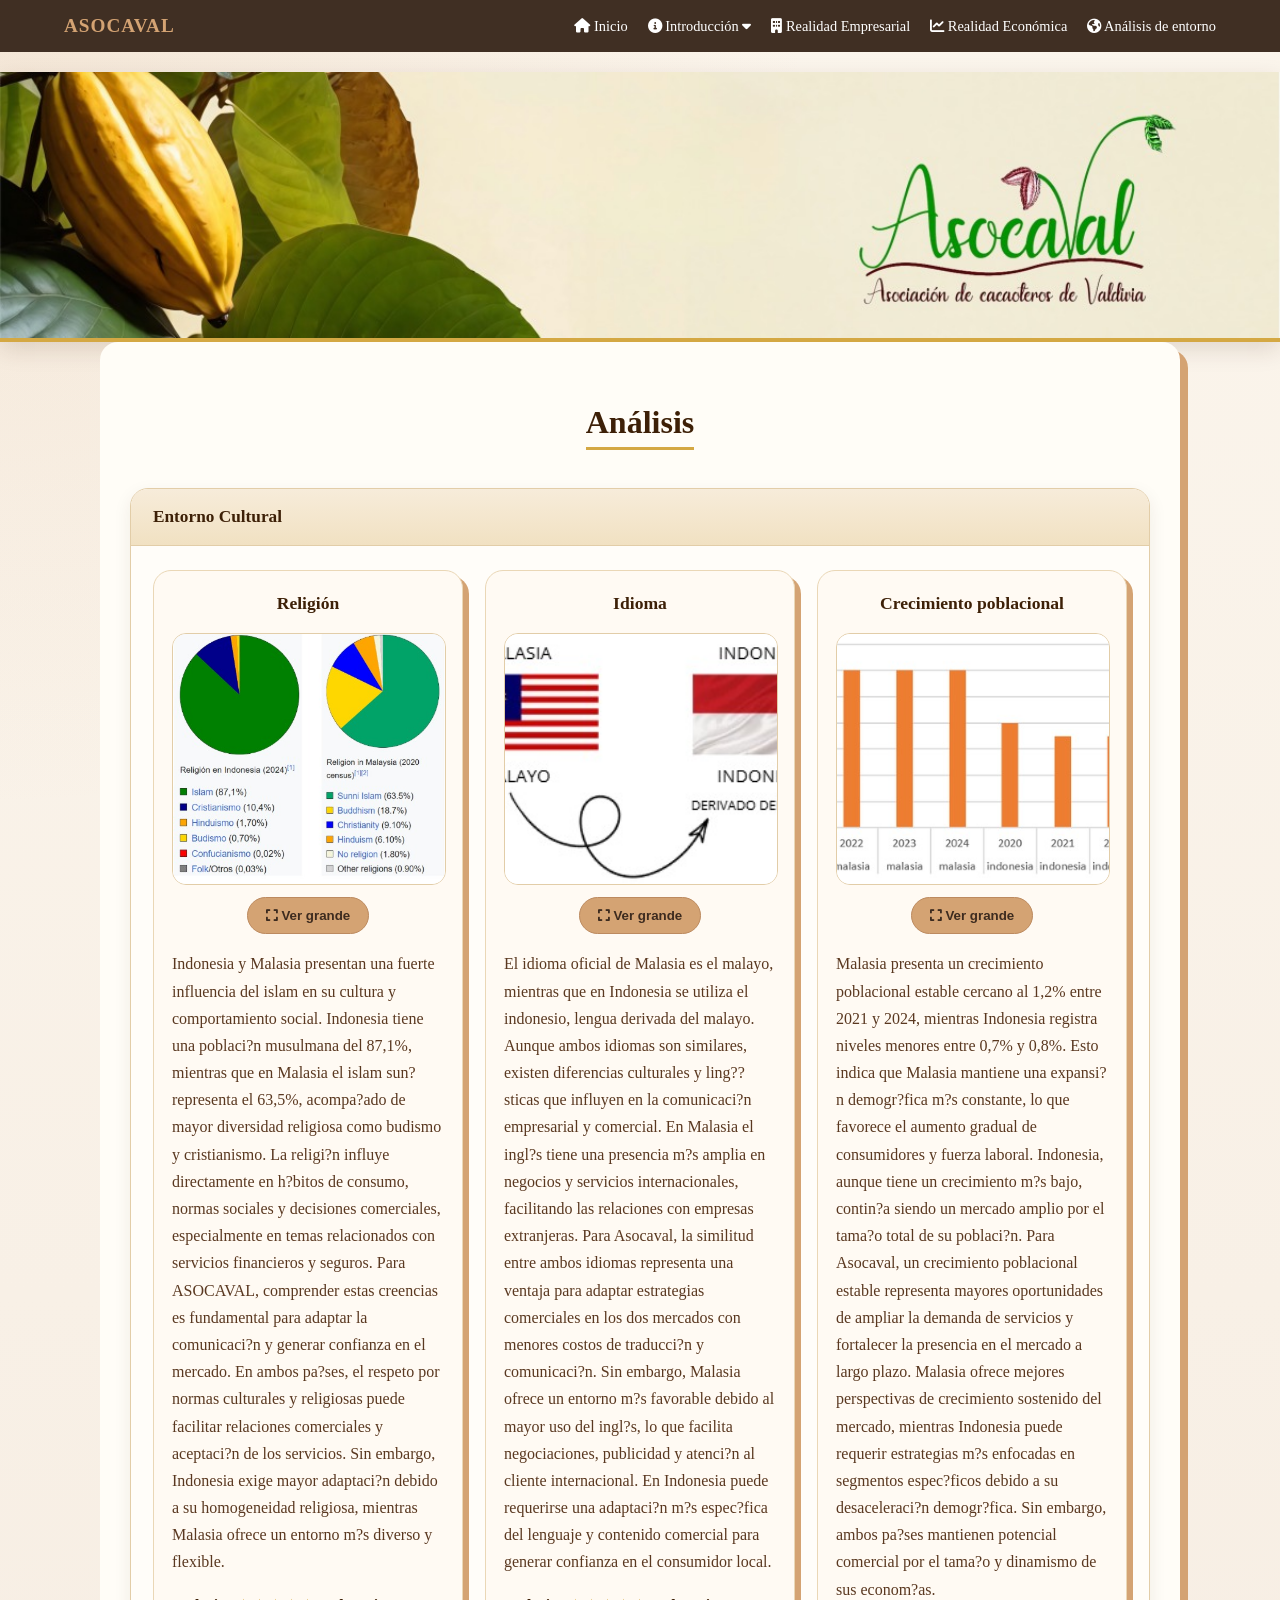
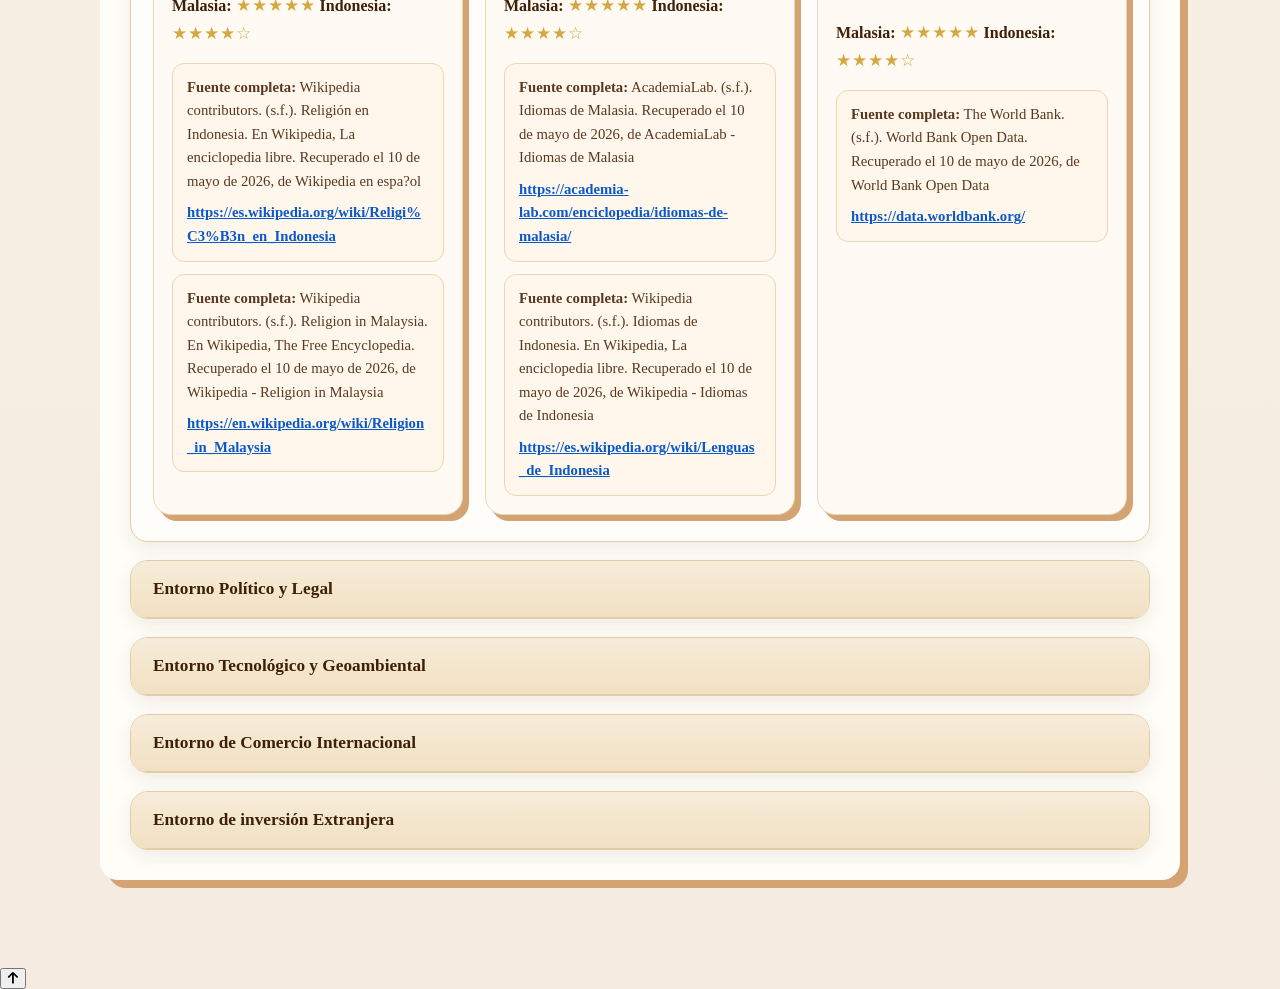
==== commit 1f3eff01: "Añadidos l" ====
--- a/analisisentorno.html
+++ b/analisisentorno.html
@@ -3,7 +3,7 @@
 <head>
     <meta charset="UTF-8">
     <meta name="viewport" content="width=device-width, initial-scale=1.0">
-    <title>ASOCAVAL - AnÃ¡lisis de entorno</title>
+    <title>ASOCAVAL - Análisis de entorno</title>
     <link rel="stylesheet" href="https://cdnjs.cloudflare.com/ajax/libs/font-awesome/6.0.0/css/all.min.css">
     <link rel="stylesheet" href="economia.css">
     <script src="script.js" defer></script>
@@ -18,20 +18,20 @@
             <li><a href="index.html"><i class="fas fa-home"></i> Inicio</a></li>
             <li class="dropdown">
                 <a href="introduccion.html" class="dropbtn">
-                    <i class="fas fa-info-circle"></i> IntroducciÃ³n <i class="fas fa-caret-down"></i>
+                    <i class="fas fa-info-circle"></i> Introducción <i class="fas fa-caret-down"></i>
                 </a>
                 <div class="dropdown-content">
                     <a href="introduccion.html#compromisos"><i class="fas fa-handshake"></i> Compromisos</a>
                     <a href="introduccion.html#consecuencias"><i class="fas fa-gavel"></i> Consecuencias</a>
-                    <a href="introduccion.html#comunicacion"><i class="fas fa-comments"></i> ComunicaciÃ³n</a>
+                    <a href="introduccion.html#comunicacion"><i class="fas fa-comments"></i> Comunicación</a>
                     <a href="introduccion.html#cronograma"><i class="fas fa-calendar-alt"></i> Cronograma</a>
                     <a href="introduccion.html#conducta-regular"><i class="fas fa-user-shield"></i> Conducta Regular</a>
-                    <a href="introduccion.html#test"><i class="fas fa-chart-bar"></i> AnÃ¡lisis Test</a>
+                    <a href="introduccion.html#test"><i class="fas fa-chart-bar"></i> Análisis Test</a>
                 </div>
             </li>
             <li><a href="realidadempresarial.html"><i class="fas fa-building"></i> Realidad Empresarial</a></li>
-            <li><a href="realidadeconomica.html"><i class="fas fa-chart-line"></i> Realidad EconÃ³mica</a></li>
-            <li><a href="analisisentorno.html"><i class="fa-solid fa-earth-americas"></i> AnÃ¡lisis de entorno</a></li>
+            <li><a href="realidadeconomica.html"><i class="fas fa-chart-line"></i> Realidad Económica</a></li>
+            <li><a href="analisisentorno.html"><i class="fa-solid fa-earth-americas"></i> Análisis de entorno</a></li>
         </ul>
     </nav>
 
@@ -40,7 +40,7 @@
 
         <section class="economic-block indicator-details-block environment-shell">
             <div class="economic-heading economic-heading-center">
-                <h3 class="info-title">AnÃ¡lisis</h3>
+                <h3 class="info-title">Análisis</h3>
             </div>
 
             <details class="indicator-detail" open>
@@ -48,22 +48,22 @@
                 <div class="indicator-content">
                     <div class="environment-gallery">
                         <article class="environment-card">
-                            <h2>ReligiÃ³n</h2>
-                            <figure class="environment-figure">
-                                <img src="img/Religion.jpg" alt="ReligiÃ³n" class="environment-image">
-                                <button type="button" class="image-expand-btn" data-expand-image data-image-src="img/Religion.jpg" data-image-alt="ReligiÃ³n">
-                                    <i class="fas fa-expand"></i> Ver grande
-                                </button>
-                            </figure>
-                            <p>Indonesia y Malasia presentan una fuerte influencia del islam en su cultura y comportamiento social. Indonesia tiene una poblaciÃ³n musulmana del 87,1%, mientras que en Malasia el islam sunÃ­ representa el 63,5%, acompaÃ±ado de mayor diversidad religiosa como budismo y cristianismo. La religiÃ³n influye directamente en hÃ¡bitos de consumo, normas sociales y decisiones comerciales, especialmente en temas relacionados con servicios financieros y seguros.
-Para ASOCAVAL, comprender estas creencias es fundamental para adaptar la comunicaciÃ³n y generar confianza en el mercado. En ambos paÃ­ses, el respeto por normas culturales y religiosas puede facilitar relaciones comerciales y aceptaciÃ³n de los servicios. Sin embargo, Indonesia exige mayor adaptaciÃ³n debido a su homogeneidad religiosa, mientras Malasia ofrece un entorno mÃ¡s diverso y flexible.</p>
+                            <h2>Religión</h2>
+                            <figure class="environment-figure">
+                                <img src="img/Religion.jpg" alt="Religión" class="environment-image">
+                                <button type="button" class="image-expand-btn" data-expand-image data-image-src="img/Religion.jpg" data-image-alt="Religión">
+                                    <i class="fas fa-expand"></i> Ver grande
+                                </button>
+                            </figure>
+                            <p>Indonesia y Malasia presentan una fuerte influencia del islam en su cultura y comportamiento social. Indonesia tiene una poblaci?n musulmana del 87,1%, mientras que en Malasia el islam sun? representa el 63,5%, acompa?ado de mayor diversidad religiosa como budismo y cristianismo. La religi?n influye directamente en h?bitos de consumo, normas sociales y decisiones comerciales, especialmente en temas relacionados con servicios financieros y seguros.
+Para ASOCAVAL, comprender estas creencias es fundamental para adaptar la comunicaci?n y generar confianza en el mercado. En ambos pa?ses, el respeto por normas culturales y religiosas puede facilitar relaciones comerciales y aceptaci?n de los servicios. Sin embargo, Indonesia exige mayor adaptaci?n debido a su homogeneidad religiosa, mientras Malasia ofrece un entorno m?s diverso y flexible.</p>
                             <span class="fixed-rating-label">Malasia:</span>
-                        <span class="fixed-stars">â˜…â˜…â˜…â˜…â˜…</span>
-                        <span class="fixed-rating-label">Indonesia:</span>
-                        <span class="fixed-stars four">â˜…â˜…â˜…â˜…â˜†</span>
-                        <div class="source-list">
-                            <div class="source-item">
-                                <strong>Fuente completa:</strong> Wikipedia contributors. (s.f.). ReligiÃ³n en Indonesia. En Wikipedia, La enciclopedia libre. Recuperado el 10 de mayo de 2026, de Wikipedia en espaÃ±ol
+                        <span class="fixed-stars">★★★★★</span>
+                        <span class="fixed-rating-label">Indonesia:</span>
+                        <span class="fixed-stars four">★★★★☆</span>
+                        <div class="source-list">
+                            <div class="source-item">
+                                <strong>Fuente completa:</strong> Wikipedia contributors. (s.f.). Religión en Indonesia. En Wikipedia, La enciclopedia libre. Recuperado el 10 de mayo de 2026, de Wikipedia en espa?ol
                                 <a href="https://es.wikipedia.org/wiki/Religi%C3%B3n_en_Indonesia" target="_blank" rel="noopener noreferrer" class="source-full-link">https://es.wikipedia.org/wiki/Religi%C3%B3n_en_Indonesia</a>
                             </div>
                             <div class="source-item">
@@ -81,12 +81,12 @@
                                     <i class="fas fa-expand"></i> Ver grande
                                 </button>
                             </figure>
-                            <p>El idioma oficial de Malasia es el malayo, mientras que en Indonesia se utiliza el indonesio, lengua derivada del malayo. Aunque ambos idiomas son similares, existen diferencias culturales y lingÃ¼Ã­sticas que influyen en la comunicaciÃ³n empresarial y comercial. En Malasia el inglÃ©s tiene una presencia mÃ¡s amplia en negocios y servicios internacionales, facilitando las relaciones con empresas extranjeras.
-Para Asocaval, la similitud entre ambos idiomas representa una ventaja para adaptar estrategias comerciales en los dos mercados con menores costos de traducciÃ³n y comunicaciÃ³n. Sin embargo, Malasia ofrece un entorno mÃ¡s favorable debido al mayor uso del inglÃ©s, lo que facilita negociaciones, publicidad y atenciÃ³n al cliente internacional. En Indonesia puede requerirse una adaptaciÃ³n mÃ¡s especÃ­fica del lenguaje y contenido comercial para generar confianza en el consumidor local.</p>
+                            <p>El idioma oficial de Malasia es el malayo, mientras que en Indonesia se utiliza el indonesio, lengua derivada del malayo. Aunque ambos idiomas son similares, existen diferencias culturales y ling??sticas que influyen en la comunicaci?n empresarial y comercial. En Malasia el ingl?s tiene una presencia m?s amplia en negocios y servicios internacionales, facilitando las relaciones con empresas extranjeras.
+Para Asocaval, la similitud entre ambos idiomas representa una ventaja para adaptar estrategias comerciales en los dos mercados con menores costos de traducci?n y comunicaci?n. Sin embargo, Malasia ofrece un entorno m?s favorable debido al mayor uso del ingl?s, lo que facilita negociaciones, publicidad y atenci?n al cliente internacional. En Indonesia puede requerirse una adaptaci?n m?s espec?fica del lenguaje y contenido comercial para generar confianza en el consumidor local.</p>
                           <span class="fixed-rating-label">Malasia:</span>
-                        <span class="fixed-stars">â˜…â˜…â˜…â˜…â˜…</span>
-                        <span class="fixed-rating-label">Indonesia:</span>
-                        <span class="fixed-stars four">â˜…â˜…â˜…â˜…â˜†</span>
+                        <span class="fixed-stars">★★★★★</span>
+                        <span class="fixed-rating-label">Indonesia:</span>
+                        <span class="fixed-stars four">★★★★☆</span>
                         <div class="source-list">
                             <div class="source-item">
                                 <strong>Fuente completa:</strong> AcademiaLab. (s.f.). Idiomas de Malasia. Recuperado el 10 de mayo de 2026, de AcademiaLab - Idiomas de Malasia
@@ -107,12 +107,12 @@
                                     <i class="fas fa-expand"></i> Ver grande
                                 </button>
                             </figure>
-                            <p>Malasia presenta un crecimiento poblacional estable cercano al 1,2% entre 2021 y 2024, mientras Indonesia registra niveles menores entre 0,7% y 0,8%. Esto indica que Malasia mantiene una expansiÃ³n demogrÃ¡fica mÃ¡s constante, lo que favorece el aumento gradual de consumidores y fuerza laboral. Indonesia, aunque tiene un crecimiento mÃ¡s bajo, continÃºa siendo un mercado amplio por el tamaÃ±o total de su poblaciÃ³n.
-Para Asocaval, un crecimiento poblacional estable representa mayores oportunidades de ampliar la demanda de servicios y fortalecer la presencia en el mercado a largo plazo. Malasia ofrece mejores perspectivas de crecimiento sostenido del mercado, mientras Indonesia puede requerir estrategias mÃ¡s enfocadas en segmentos especÃ­ficos debido a su desaceleraciÃ³n demogrÃ¡fica. Sin embargo, ambos paÃ­ses mantienen potencial comercial por el tamaÃ±o y dinamismo de sus economÃ­as.</p>
+                            <p>Malasia presenta un crecimiento poblacional estable cercano al 1,2% entre 2021 y 2024, mientras Indonesia registra niveles menores entre 0,7% y 0,8%. Esto indica que Malasia mantiene una expansi?n demogr?fica m?s constante, lo que favorece el aumento gradual de consumidores y fuerza laboral. Indonesia, aunque tiene un crecimiento m?s bajo, contin?a siendo un mercado amplio por el tama?o total de su poblaci?n.
+Para Asocaval, un crecimiento poblacional estable representa mayores oportunidades de ampliar la demanda de servicios y fortalecer la presencia en el mercado a largo plazo. Malasia ofrece mejores perspectivas de crecimiento sostenido del mercado, mientras Indonesia puede requerir estrategias m?s enfocadas en segmentos espec?ficos debido a su desaceleraci?n demogr?fica. Sin embargo, ambos pa?ses mantienen potencial comercial por el tama?o y dinamismo de sus econom?as.</p>
                         <span class="fixed-rating-label">Malasia:</span>
-                        <span class="fixed-stars">â˜…â˜…â˜…â˜…â˜…</span>
-                        <span class="fixed-rating-label">Indonesia:</span>
-                        <span class="fixed-stars four">â˜…â˜…â˜…â˜…â˜†</span>
+                        <span class="fixed-stars">★★★★★</span>
+                        <span class="fixed-rating-label">Indonesia:</span>
+                        <span class="fixed-stars four">★★★★☆</span>
                         <div class="source-list">
                             <div class="source-item">
                                 <strong>Fuente completa:</strong> The World Bank. (s.f.). World Bank Open Data. Recuperado el 10 de mayo de 2026, de World Bank Open Data
@@ -125,23 +125,23 @@
             </details>
 
             <details class="indicator-detail">
-                <summary class="indicator-btn">Entorno PolÃ­tico y Legal</summary>
+                <summary class="indicator-btn">Entorno Político y Legal</summary>
                 <div class="indicator-content">
                     <div class="environment-gallery">
                         <article class="environment-card">
                             <h2>Eficiencia Gubernamental</h2>
                             <figure class="environment-figure">
-                                <img src="img/eficienciagubernamental.jpg" alt="ReligiÃ³n" class="environment-image">
+                                <img src="img/eficienciagubernamental.jpg" alt="Religión" class="environment-image">
                                 <button type="button" class="image-expand-btn" data-expand-image data-image-src="img/eficienciagubernamental.jpg" data-image-alt="eficienciagubernamental">
                                     <i class="fas fa-expand"></i> Ver grande
                                 </button>
                             </figure>
-                            <p>La Eficiencia Gubernamental evalÃºa la calidad de los servicios pÃºblicos y la credibilidad de las polÃ­ticas de Estado. Malasia mantiene un desempeÃ±o superior y consolidado, mientras Indonesia muestra la mejora mÃ¡s acelerada de la regiÃ³n.
-Para ASOCAVAL, esta comparativa define su estrategia: Malasia ofrece un entorno de alta predictibilidad para establecer un "hub" logÃ­stico, facilitando la validaciÃ³n Ã¡gil de certificaciones orgÃ¡nicas. En Indonesia, la creciente eficiencia reduce progresivamente las barreras burocrÃ¡ticas y costos ocultos en aduanas. Para la asociaciÃ³n de Valdivia, contar con gobiernos efectivos en ambos destinos garantiza que el cacao "fino y de aroma" no sufra deterioros por trÃ¡mites lentos. Esta solidez institucional protege el esfuerzo de las 74 familias, asegurando que el cumplimiento de los estÃ¡ndares de Comercio Justo sea reconocido y procesado sin trabas administrativas en el mercado asiÃ¡tico.</p>
+                            <p>La Eficiencia Gubernamental eval?a la calidad de los servicios p?blicos y la credibilidad de las pol?ticas de Estado. Malasia mantiene un desempe?o superior y consolidado, mientras Indonesia muestra la mejora m?s acelerada de la regi?n.
+Para ASOCAVAL, esta comparativa define su estrategia: Malasia ofrece un entorno de alta predictibilidad para establecer un "hub" log?stico, facilitando la validaci?n ?gil de certificaciones org?nicas. En Indonesia, la creciente eficiencia reduce progresivamente las barreras burocr?ticas y costos ocultos en aduanas. Para la asociaci?n de Valdivia, contar con gobiernos efectivos en ambos destinos garantiza que el cacao "fino y de aroma" no sufra deterioros por tr?mites lentos. Esta solidez institucional protege el esfuerzo de las 74 familias, asegurando que el cumplimiento de los est?ndares de Comercio Justo sea reconocido y procesado sin trabas administrativas en el mercado asi?tico.</p>
                             <span class="fixed-rating-label">Malasia:</span>
-                        <span class="fixed-stars">â˜…â˜…â˜…â˜…â˜…</span>
-                        <span class="fixed-rating-label">Indonesia:</span>
-                        <span class="fixed-stars four">â˜…â˜…â˜…â˜…â˜†</span>
+                        <span class="fixed-stars">★★★★★</span>
+                        <span class="fixed-rating-label">Indonesia:</span>
+                        <span class="fixed-stars four">★★★★☆</span>
                         <div class="source-list">
                             <div class="source-item">
                                 <strong>Fuente completa:</strong> TheGlobalEconomy.com. (s.f.). Malasia: eficacia gubernamental. Recuperado el 10 de mayo de 2026, de TheGlobalEconomy - Malasia: eficacia gubernamental
@@ -161,19 +161,19 @@
                                     <i class="fas fa-expand"></i> Ver grande
                                 </button>
                             </figure>
-                            <p>El World Risk Index (WRI) evalÃºa el riesgo de desastres mediante la exposiciÃ³n a amenazas naturales y la capacidad institucional de respuesta. Indonesia presenta una exposiciÃ³n muy alta debido a su actividad sÃ­smica y monzones, mientras que Malasia enfrenta un riesgo medio-alto concentrado en inundaciones estacionales.
-Para ASOCAVAL, este panorama exige una logÃ­stica preventiva: el cacao "fino y de aroma" de Valdivia es vulnerable a la humedad extrema derivada de estos fenÃ³menos. No obstante, la alta capacidad de respuesta en ambos paÃ­ses, especialmente la infraestructura resiliente de Malasia, mitiga el riesgo de pÃ©rdida de calidad. Para las 74 familias de la asociaciÃ³n, esto implica que, aunque existen amenazas ambientales, los puertos en estos destinos estÃ¡n preparados para mantener la continuidad operativa. La estrategia de internacionalizaciÃ³n debe priorizar el almacenamiento en zonas seguras para preservar las certificaciones orgÃ¡nicas y de Comercio Justo frente a contingencias climÃ¡ticas.</p>
+                            <p>El World Risk Index (WRI) eval?a el riesgo de desastres mediante la exposici?n a amenazas naturales y la capacidad institucional de respuesta. Indonesia presenta una exposici?n muy alta debido a su actividad s?smica y monzones, mientras que Malasia enfrenta un riesgo medio-alto concentrado en inundaciones estacionales.
+Para ASOCAVAL, este panorama exige una log?stica preventiva: el cacao "fino y de aroma" de Valdivia es vulnerable a la humedad extrema derivada de estos fen?menos. No obstante, la alta capacidad de respuesta en ambos pa?ses, especialmente la infraestructura resiliente de Malasia, mitiga el riesgo de p?rdida de calidad. Para las 74 familias de la asociaci?n, esto implica que, aunque existen amenazas ambientales, los puertos en estos destinos est?n preparados para mantener la continuidad operativa. La estrategia de internacionalizaci?n debe priorizar el almacenamiento en zonas seguras para preservar las certificaciones org?nicas y de Comercio Justo frente a contingencias clim?ticas.</p>
                         <span class="fixed-rating-label">Malasia:</span>
-                        <span class="fixed-stars">â˜…â˜…â˜…â˜…â˜†</span>
-                        <span class="fixed-rating-label">Indonesia:</span>
-                        <span class="fixed-stars four">â˜…â˜…â˜…â˜†â˜†</span>
+                        <span class="fixed-stars">★★★★☆</span>
+                        <span class="fixed-rating-label">Indonesia:</span>
+                        <span class="fixed-stars four">★★★☆☆</span>
                         <div class="source-list">
                             <div class="source-item">
                                 <strong>Fuente completa:</strong> AA-Floods. (s.f.). Inundaciones y deslaves en Indonesia y Timor: los desplazados como consecuencia de los desastres naturales. Recuperado el 10 de mayo de 2026, de AA-Floods - Inundaciones en Indonesia y Timor
                                 <a href="https://aafloods.eu/es/inundaciones-y-deslaves-en-indonesia-y-timor-los-desplazados-como-consecuencia-de-los-desastres-naturales/" target="_blank" rel="noopener noreferrer" class="source-full-link">https://aafloods.eu/es/inundaciones-y-deslaves-en-indonesia-y-timor-los-desplazados-como-consecuencia-de-los-desastres-naturales/</a>
                             </div>
                             <div class="source-item">
-                                <strong>Fuente completa:</strong> OrganizaciÃ³n de las Naciones Unidas. (2023, 4 noviembre). Desigualdad, tsunamis y crisis climÃ¡tica: un futuro resiliente para todos. Recuperado el 10 de mayo de 2026, de ONU - Desigualdad, tsunamis y crisis climÃ¡tica
+                                <strong>Fuente completa:</strong> Organizaci?n de las Naciones Unidas. (2023, 4 noviembre). Desigualdad, tsunamis y crisis clim?tica: un futuro resiliente para todos. Recuperado el 10 de mayo de 2026, de ONU - Desigualdad, tsunamis y crisis clim?tica
                                 <a href="https://www.un.org/es/cr%C3%B3nica-onu/desigualdad-tsunamis-y-crisis-clim%C3%A1tica-un-futuro-resiliente-para-todos" target="_blank" rel="noopener noreferrer" class="source-full-link">https://www.un.org/es/cr%C3%B3nica-onu/desigualdad-tsunamis-y-crisis-clim%C3%A1tica-un-futuro-resiliente-para-todos</a>
                             </div>
                             <div class="source-item">
@@ -185,27 +185,27 @@
                                 <a href="https://reliefweb.int/report/malaysia/malaysia-floods-2022-dref-application-mdrmy009" target="_blank" rel="noopener noreferrer" class="source-full-link">https://reliefweb.int/report/malaysia/malaysia-floods-2022-dref-application-mdrmy009</a>
                             </div>
                             <div class="source-item">
-                                <strong>Fuente completa:</strong> Silva, E. S., et al. (2023). [TÃ­tulo del artÃ­culo no disponible en el enlace proporcionado]. Science of The Total Environment (o revista correspondiente). ScienceDirect - artÃ­culo S2590061723000236
+                                <strong>Fuente completa:</strong> Silva, E. S., et al. (2023). [T?tulo del art?culo no disponible en el enlace proporcionado]. Science of The Total Environment (o revista correspondiente). ScienceDirect - art?culo S2590061723000236
                                 <a href="https://www.sciencedirect.com/science/article/pii/S2590061723000236" target="_blank" rel="noopener noreferrer" class="source-full-link">https://www.sciencedirect.com/science/article/pii/S2590061723000236</a>
                             </div>
                         </div>
                         </article>
 
                         <article class="environment-card">
-                            <h2>Riesgo PolÃ­tico</h2>
+                            <h2>Riesgo Político</h2>
                             <figure class="environment-figure">
                                 <img src="img/indonesiamalasia.jpg" alt="Crecimiento poblacional" class="environment-image">
                                 <button type="button" class="image-expand-btn" data-expand-image data-image-src="img/indonesiamalasia.jpg" data-image-alt="Crecimiento poblacional">
                                     <i class="fas fa-expand"></i> Ver grande
                                 </button>
                             </figure>
-                            <p>El Riesgo PolÃ­tico evalÃºa la estabilidad institucional y la capacidad de un gobierno para implementar polÃ­ticas pÃºblicas eficaces. Malasia ha superado una fase de volatilidad (cuatro gobiernos en cinco aÃ±os) consolidando una estabilidad sÃ³lida con el gobierno de unidad de Anwar Ibrahim y su plan "EconomÃ­a Madani". Por su parte, Indonesia muestra una mejora constante en eficiencia administrativa y un entorno de negocios receptivo para la inversiÃ³n extranjera.
-Para ASOCAVAL, este panorama binacional es altamente favorable para la exportaciÃ³n de cacao fino y de aroma. La estabilidad malaya reduce el riesgo de cambios repentinos en aranceles, mientras que la creciente eficiencia en Indonesia facilita la validaciÃ³n de certificaciones de Comercio Justo y OrgÃ¡nicas. Para las 74 familias de Valdivia, estos mercados representan destinos seguros donde el marco legal protege los contratos comerciales, permitiendo que el cacao de desarrollo alternativo compita en igualdad de condiciones en el Sudeste AsiÃ¡tico.
+                            <p>El Riesgo Político eval?a la estabilidad institucional y la capacidad de un gobierno para implementar pol?ticas p?blicas eficaces. Malasia ha superado una fase de volatilidad (cuatro gobiernos en cinco a?os) consolidando una estabilidad s?lida con el gobierno de unidad de Anwar Ibrahim y su plan "Econom?a Madani". Por su parte, Indonesia muestra una mejora constante en eficiencia administrativa y un entorno de negocios receptivo para la inversi?n extranjera.
+Para ASOCAVAL, este panorama binacional es altamente favorable para la exportaci?n de cacao fino y de aroma. La estabilidad malaya reduce el riesgo de cambios repentinos en aranceles, mientras que la creciente eficiencia en Indonesia facilita la validaci?n de certificaciones de Comercio Justo y Org?nicas. Para las 74 familias de Valdivia, estos mercados representan destinos seguros donde el marco legal protege los contratos comerciales, permitiendo que el cacao de desarrollo alternativo compita en igualdad de condiciones en el Sudeste Asi?tico.
 </p>
                             <span class="fixed-rating-label">Malasia:</span>
-                        <span class="fixed-stars">â˜…â˜…â˜…â˜…â˜…</span>
-                        <span class="fixed-rating-label">Indonesia:</span>
-                        <span class="fixed-stars four">â˜…â˜…â˜…â˜…â˜†</span>
+                        <span class="fixed-stars">★★★★★</span>
+                        <span class="fixed-rating-label">Indonesia:</span>
+                        <span class="fixed-stars four">★★★★☆</span>
                         <div class="source-list">
                             <div class="source-item">
                                 <strong>Fuente completa:</strong> Allianz. (s.f.). Malaysia country risk report. Recuperado el 10 de mayo de 2026, de Allianz - Malaysia country risk report
@@ -223,7 +223,7 @@
             </details>
 
             <details class="indicator-detail">
-                <summary class="indicator-btn">Entorno TecnolÃ³gico y Geoambiental</summary>
+                <summary class="indicator-btn">Entorno Tecnológico y Geoambiental</summary>
                 <div class="indicator-content">
                     <div class="environment-gallery">
                         <article class="environment-card">
@@ -234,12 +234,12 @@
                                     <i class="fas fa-expand"></i> Ver grande
                                 </button>
                             </figure>
-                            <p>Malasia presenta altos niveles de conectividad digital, pasando de aproximadamente 90% de usuarios de internet en 2020 a cerca del 98% en 2024. Indonesia muestra un crecimiento importante, aumentando de 54% a 73% en el mismo periodo. Esto evidencia que ambos paÃ­ses avanzan en digitalizaciÃ³n, aunque Malasia mantiene una infraestructura tecnolÃ³gica y acceso a internet mÃ¡s desarrollado.
-Para Asocaval, una mayor conectividad facilita estrategias digitales, promociÃ³n de servicios, comunicaciÃ³n con clientes y procesos en lÃ­nea. Malasia ofrece un entorno mÃ¡s favorable para implementar plataformas digitales y ampliar cobertura comercial con menor dificultad, Indonesia representa una oportunidad de crecimiento debido al aumento acelerado de usuarios digitales, aunque todavÃ­a existen limitaciones de acceso en algunas zonas.</p>
+                            <p>Malasia presenta altos niveles de conectividad digital, pasando de aproximadamente 90% de usuarios de internet en 2020 a cerca del 98% en 2024. Indonesia muestra un crecimiento importante, aumentando de 54% a 73% en el mismo periodo. Esto evidencia que ambos pa?ses avanzan en digitalizaci?n, aunque Malasia mantiene una infraestructura tecnol?gica y acceso a internet m?s desarrollado.
+Para Asocaval, una mayor conectividad facilita estrategias digitales, promoci?n de servicios, comunicaci?n con clientes y procesos en l?nea. Malasia ofrece un entorno m?s favorable para implementar plataformas digitales y ampliar cobertura comercial con menor dificultad, Indonesia representa una oportunidad de crecimiento debido al aumento acelerado de usuarios digitales, aunque todav?a existen limitaciones de acceso en algunas zonas.</p>
                         <span class="fixed-rating-label">Malasia:</span>
-                        <span class="fixed-stars">â˜…â˜…â˜…â˜…â˜…</span>
-                        <span class="fixed-rating-label">Indonesia:</span>
-                        <span class="fixed-stars four">â˜…â˜…â˜…â˜…â˜†</span>
+                        <span class="fixed-stars">★★★★★</span>
+                        <span class="fixed-rating-label">Indonesia:</span>
+                        <span class="fixed-stars four">★★★★☆</span>
                         <div class="source-list">
                             <div class="source-item">
                                 <strong>Fuente completa:</strong> The World Bank. (s.f.). World Bank Open Data. Recuperado el 10 de mayo de 2026, de World Bank Open Data
@@ -249,19 +249,19 @@
                             </article>
 
                         <article class="environment-card">
-                            <h2>UbicaciÃ³n</h2>
-                            <figure class="environment-figure">
-                                <img src="img/ubicacion.jpg" alt="UbicaciÃ³n" class="environment-image">
-                                <button type="button" class="image-expand-btn" data-expand-image data-image-src="img/ubicacion.jpg" data-image-alt="UbicaciÃ³n">
-                                    <i class="fas fa-expand"></i> Ver grande
-                                </button>
-                            </figure>
-                            <p>Malasia e Indonesia se encuentran en el sudeste asiÃ¡tico, una regiÃ³n estratÃ©gica para el comercio internacional por su conexiÃ³n con mercados como China, India y JapÃ³n. Sin embargo, al exportar desde Colombia, la distancia geogrÃ¡fica representa mayores tiempos y costos logÃ­sticos en comparaciÃ³n con mercados mÃ¡s cercanos. Indonesia, al ser un archipiÃ©lago, puede generar mayores dificultades de distribuciÃ³n interna y transporte entre islas. Malasia, por su ubicaciÃ³n mÃ¡s conectada con rutas comerciales internacionales, facilita la movilidad de mercancÃ­as y el acceso a puertos estratÃ©gicos.
-Para Asocaval, la ubicaciÃ³n de ambos paÃ­ses ofrece acceso a un mercado asiÃ¡tico amplio y en crecimiento. No obstante, Malasia presenta ventajas logÃ­sticas y de conectividad que reducen costos operativos y facilitan la entrada comercial. Indonesia ofrece un mercado grande, pero con mayores retos de distribuciÃ³n y coordinaciÃ³n logÃ­stica.</p>
+                            <h2>Ubicación</h2>
+                            <figure class="environment-figure">
+                                <img src="img/ubicacion.jpg" alt="Ubicación" class="environment-image">
+                                <button type="button" class="image-expand-btn" data-expand-image data-image-src="img/ubicacion.jpg" data-image-alt="Ubicación">
+                                    <i class="fas fa-expand"></i> Ver grande
+                                </button>
+                            </figure>
+                            <p>Malasia e Indonesia se encuentran en el sudeste asi?tico, una regi?n estrat?gica para el comercio internacional por su conexi?n con mercados como China, India y Jap?n. Sin embargo, al exportar desde Colombia, la distancia geogr?fica representa mayores tiempos y costos log?sticos en comparaci?n con mercados m?s cercanos. Indonesia, al ser un archipi?lago, puede generar mayores dificultades de distribuci?n interna y transporte entre islas. Malasia, por su ubicaci?n m?s conectada con rutas comerciales internacionales, facilita la movilidad de mercanc?as y el acceso a puertos estrat?gicos.
+Para Asocaval, la ubicaci?n de ambos pa?ses ofrece acceso a un mercado asi?tico amplio y en crecimiento. No obstante, Malasia presenta ventajas log?sticas y de conectividad que reducen costos operativos y facilitan la entrada comercial. Indonesia ofrece un mercado grande, pero con mayores retos de distribuci?n y coordinaci?n log?stica.</p>
                              <span class="fixed-rating-label">Malasia:</span>
-                        <span class="fixed-stars">â˜…â˜…â˜…â˜…â˜…</span>
-                        <span class="fixed-rating-label">Indonesia:</span>
-                        <span class="fixed-stars four">â˜…â˜…â˜…â˜…â˜†</span>
+                        <span class="fixed-stars">★★★★★</span>
+                        <span class="fixed-rating-label">Indonesia:</span>
+                        <span class="fixed-stars four">★★★★☆</span>
                         <div class="source-list">
                             <div class="source-item">
                                 <strong>Fuente completa:</strong> Google. (s.f.). Google Maps. Recuperado el 10 de mayo de 2026, de Google Maps
@@ -278,19 +278,19 @@
                                     <i class="fas fa-expand"></i> Ver grande
                                 </button>
                             </figure>
-                            <p>Malasia e Indonesia presentan climas tropicales con temperaturas cÃ¡lidas durante todo el aÃ±o, entre 22 Â°C y 33 Â°C. Estas condiciones favorecen actividades comerciales continuas y reducen riesgos asociados a cambios extremos de clima. Sin embargo, ambos paÃ­ses registran altos niveles de humedad y temporadas de lluvias intensas, especialmente Indonesia por su clima tropical ecuatorial.
-Para Asocaval, el clima no representa una barrera fuerte para la exportaciÃ³n de servicios, pero sÃ­ puede influir en operaciones logÃ­sticas y transporte. Las lluvias intensas o fenÃ³menos climÃ¡ticos pueden generar retrasos en movilidad y distribuciÃ³n. Malasia presenta condiciones ligeramente mÃ¡s estables y predecibles, facilitando la operaciÃ³n comercial. Indonesia, aunque mantiene un clima similar, puede enfrentar mayores dificultades por su geografÃ­a insular y lluvias frecuentes.</p>
+                            <p>Malasia e Indonesia presentan climas tropicales con temperaturas c?lidas durante todo el a?o, entre 22 ?C y 33 ?C. Estas condiciones favorecen actividades comerciales continuas y reducen riesgos asociados a cambios extremos de clima. Sin embargo, ambos pa?ses registran altos niveles de humedad y temporadas de lluvias intensas, especialmente Indonesia por su clima tropical ecuatorial.
+Para Asocaval, el clima no representa una barrera fuerte para la exportaci?n de servicios, pero s? puede influir en operaciones log?sticas y transporte. Las lluvias intensas o fen?menos clim?ticos pueden generar retrasos en movilidad y distribuci?n. Malasia presenta condiciones ligeramente m?s estables y predecibles, facilitando la operaci?n comercial. Indonesia, aunque mantiene un clima similar, puede enfrentar mayores dificultades por su geograf?a insular y lluvias frecuentes.</p>
                         <span class="fixed-rating-label">Malasia:</span>
-                        <span class="fixed-stars">â˜…â˜…â˜…â˜…â˜…</span>
-                        <span class="fixed-rating-label">Indonesia:</span>
-                        <span class="fixed-stars four">â˜…â˜…â˜…â˜…â˜†</span>
-                        <div class="source-list">
-                            <div class="source-item">
-                                <strong>Fuente completa:</strong> Clima y Viajes. (s.f.). Clima en Malasia: temperatura, lluvia, cuÃ¡ndo ir. Recuperado el 10 de mayo de 2026, de Clima y Viajes - Clima en Malasia
+                        <span class="fixed-stars">★★★★★</span>
+                        <span class="fixed-rating-label">Indonesia:</span>
+                        <span class="fixed-stars four">★★★★☆</span>
+                        <div class="source-list">
+                            <div class="source-item">
+                                <strong>Fuente completa:</strong> Clima y Viajes. (s.f.). Clima en Malasia: temperatura, lluvia, cu?ndo ir. Recuperado el 10 de mayo de 2026, de Clima y Viajes - Clima en Malasia
                                 <a href="https://www.climasyviajes.com/clima/malasia" target="_blank" rel="noopener noreferrer" class="source-full-link">https://www.climasyviajes.com/clima/malasia</a>
                             </div>
                             <div class="source-item">
-                                <strong>Fuente completa:</strong> Clima y Viajes. (s.f.). Clima en Indonesia: temperatura, lluvia, cuÃ¡ndo ir. Recuperado el 10 de mayo de 2026, de Clima y Viajes - Clima en Indonesia
+                                <strong>Fuente completa:</strong> Clima y Viajes. (s.f.). Clima en Indonesia: temperatura, lluvia, cu?ndo ir. Recuperado el 10 de mayo de 2026, de Clima y Viajes - Clima en Indonesia
                                 <a href="https://www.climasyviajes.com/clima/indonesia" target="_blank" rel="noopener noreferrer" class="source-full-link">https://www.climasyviajes.com/clima/indonesia</a>
                             </div>
                         </div>
@@ -304,18 +304,18 @@
                <div class="indicator-content">
                     <div class="environment-gallery">
                         <article class="environment-card">
-                            <h2>EvoluciÃ³n de la balanza comercial entre Colombia y los paÃ­ses seleccionados</h2>
-                            <figure class="environment-figure">
-                                <img src="img/evolucion.jpg" alt="ReligiÃ³n" class="environment-image">
-                                <button type="button" class="image-expand-btn" data-expand-image data-image-src="img/evolucion.jpg" data-image-alt="ReligiÃ³n">
-                                    <i class="fas fa-expand"></i> Ver grande
-                                </button>
-                            </figure>
-                            <p>El indicador de balanza comercial muestra la diferencia entre exportaciones e importaciones entre Colombia y los paÃ­ses analizados, permitiendo evaluar el nivel de intercambio comercial y oportunidades de mercado. SegÃºn la grÃ¡fica, tanto con Malasia como con Indonesia existe una dinÃ¡mica comercial creciente entre 2020 y 2022, aunque posteriormente se observa una desaceleraciÃ³n, especialmente con Malasia. Indonesia mantiene un comportamiento mÃ¡s estable hacia 2024, lo que evidencia una relaciÃ³n comercial mÃ¡s sÃ³lida y sostenible. Para ASOCAVAL, este entorno es relevante porque refleja oportunidades para exportar cacao y derivados hacia mercados asiÃ¡ticos con demanda creciente de productos agrÃ­colas y sostenibles. AdemÃ¡s, una balanza comercial activa facilita alianzas, acceso a compradores internacionales y expansiÃ³n comercial. Sin embargo, la disminuciÃ³n posterior a 2022 evidencia riesgos asociados a cambios econÃ³micos y competencia internacional.</p>
+                            <h2>Evolución de la balanza comercial entre Colombia y los países seleccionados</h2>
+                            <figure class="environment-figure">
+                                <img src="img/evolucion.jpg" alt="Religión" class="environment-image">
+                                <button type="button" class="image-expand-btn" data-expand-image data-image-src="img/evolucion.jpg" data-image-alt="Religión">
+                                    <i class="fas fa-expand"></i> Ver grande
+                                </button>
+                            </figure>
+                            <p>El indicador de balanza comercial muestra la diferencia entre exportaciones e importaciones entre Colombia y los pa?ses analizados, permitiendo evaluar el nivel de intercambio comercial y oportunidades de mercado. Seg?n la gr?fica, tanto con Malasia como con Indonesia existe una din?mica comercial creciente entre 2020 y 2022, aunque posteriormente se observa una desaceleraci?n, especialmente con Malasia. Indonesia mantiene un comportamiento m?s estable hacia 2024, lo que evidencia una relaci?n comercial m?s s?lida y sostenible. Para ASOCAVAL, este entorno es relevante porque refleja oportunidades para exportar cacao y derivados hacia mercados asi?ticos con demanda creciente de productos agr?colas y sostenibles. Adem?s, una balanza comercial activa facilita alianzas, acceso a compradores internacionales y expansi?n comercial. Sin embargo, la disminuci?n posterior a 2022 evidencia riesgos asociados a cambios econ?micos y competencia internacional.</p>
                             <span class="fixed-rating-label">Malasia:</span>
-                        <span class="fixed-stars">â˜…â˜…â˜…â˜…â˜†</span>
-                        <span class="fixed-rating-label">Indonesia:</span>
-                        <span class="fixed-stars four">â˜…â˜…â˜…â˜…â˜†</span>
+                        <span class="fixed-stars">★★★★☆</span>
+                        <span class="fixed-rating-label">Indonesia:</span>
+                        <span class="fixed-stars four">★★★★☆</span>
                         <div class="source-list">
                             <div class="source-item">
                                 <strong>Fuente completa:</strong> Datosmacro. (s.f.). Comparativa Colombia / Malasia. Recuperado el 10 de mayo de 2026, de Datosmacro - Comparativa Colombia y Malasia
@@ -336,24 +336,24 @@
                         </div>
                         </article>
                          <article class="environment-card">
-                            <h2>Indicador de desempeÃ±o logÃ­stico</h2>
-                            <figure class="environment-figure">
-                                <img src="img/indicedesempeÃ±o.jpg" alt="Idioma" class="environment-image" onerror="this.onerror=null;this.src='img/logo.jpg';">
-                                <button type="button" class="image-expand-btn" data-expand-image data-image-src="img/indicedesempeÃ±o.jpg" data-image-alt="desempeÃ±ologÃ­stico">
+                            <h2>Indicador de desempeño logístico</h2>
+                            <figure class="environment-figure">
+                                <img src="img/indicedesempe?o.jpg" alt="Idioma" class="environment-image" onerror="this.onerror=null;this.src='img/logo.jpg';">
+                                <button type="button" class="image-expand-btn" data-expand-image data-image-src="img/indicedesempe?o.jpg" data-image-alt="desempe?olog?stico">
                                     <i class="fas fa-expand"></i> Ver grande
                                 </button>
                             </figure>
                              <figure class="environment-figure">
                                 <img src="img/indicelogistico.jpg" alt="Idioma" class="environment-image" onerror="this.onerror=null;this.src='img/logo.jpg';">
-                                <button type="button" class="image-expand-btn" data-expand-image data-image-src="img/indicelogistico.jpg" data-image-alt="desempeÃ±ologÃ­stico">
-                                    <i class="fas fa-expand"></i> Ver grande
-                                </button>
-                            </figure>
-                            <p>El Ãndice de DesempeÃ±o LogÃ­stico (LPI) evalÃºa la eficiencia de un paÃ­s en infraestructura, transporte, aduanas y tiempos de entrega para el comercio internacional. SegÃºn la grÃ¡fica, Malasia presenta un desempeÃ±o logÃ­stico superior y mÃ¡s estable que Indonesia, con puntajes cercanos a 3,5, mientras Indonesia mantiene niveles moderados alrededor de 3,0. AdemÃ¡s, ambos paÃ­ses cuentan con puertos y aeropuertos estratÃ©gicos que facilitan el comercio global, especialmente con Asia y Estados Unidos. Para ASOCAVAL, este indicador es clave porque una logÃ­stica eficiente reduce costos, tiempos de entrega y riesgos en exportaciones de cacao. Malasia ofrece mayores ventajas competitivas por su infraestructura mÃ¡s desarrollada, mientras Indonesia representa una alternativa importante por su conectividad regional y cercanÃ­a a mercados asiÃ¡ticos. En general, el entorno logÃ­stico favorece el proceso de internacionalizaciÃ³n de la empresa.</p>
+                                <button type="button" class="image-expand-btn" data-expand-image data-image-src="img/indicelogistico.jpg" data-image-alt="desempe?olog?stico">
+                                    <i class="fas fa-expand"></i> Ver grande
+                                </button>
+                            </figure>
+                            <p>El ?ndice de Desempe?o Log?stico (LPI) eval?a la eficiencia de un pa?s en infraestructura, transporte, aduanas y tiempos de entrega para el comercio internacional. Seg?n la gr?fica, Malasia presenta un desempe?o log?stico superior y m?s estable que Indonesia, con puntajes cercanos a 3,5, mientras Indonesia mantiene niveles moderados alrededor de 3,0. Adem?s, ambos pa?ses cuentan con puertos y aeropuertos estrat?gicos que facilitan el comercio global, especialmente con Asia y Estados Unidos. Para ASOCAVAL, este indicador es clave porque una log?stica eficiente reduce costos, tiempos de entrega y riesgos en exportaciones de cacao. Malasia ofrece mayores ventajas competitivas por su infraestructura m?s desarrollada, mientras Indonesia representa una alternativa importante por su conectividad regional y cercan?a a mercados asi?ticos. En general, el entorno log?stico favorece el proceso de internacionalizaci?n de la empresa.</p>
                             <span class="fixed-rating-label">Malasia:</span>
-                        <span class="fixed-stars">â˜…â˜…â˜…â˜…â˜…</span>
-                        <span class="fixed-rating-label">Indonesia:</span>
-                        <span class="fixed-stars four">â˜…â˜…â˜…â˜…â˜†</span>
+                        <span class="fixed-stars">★★★★★</span>
+                        <span class="fixed-rating-label">Indonesia:</span>
+                        <span class="fixed-stars four">★★★★☆</span>
                         <div class="source-list">
                            <!-- AEROPUERTO PRINCIPAL -->
 <h3>Aeropuerto Principal</h3>
@@ -370,12 +370,12 @@
 <!-- PUERTO PRINCIPAL -->
 <h3>Puerto Principal</h3>
 <div class="source-item">
-    <strong>Fuente completa:</strong> SeaRates. (s.f.). Los 22 puertos mÃ¡s grandes de Malasia: la lista completa. Recuperado el 10 de mayo de 2026, de SeaRates - Puertos mÃ¡s grandes de Malasia
+    <strong>Fuente completa:</strong> SeaRates. (s.f.). Los 22 puertos m?s grandes de Malasia: la lista completa. Recuperado el 10 de mayo de 2026, de SeaRates - Puertos m?s grandes de Malasia
     <a href="https://www.searates.com/es/maritime/malaysia" target="_blank" rel="noopener noreferrer" class="source-full-link">https://www.searates.com/es/maritime/malaysia</a>
 </div>
 
 <div class="source-item">
-    <strong>Fuente completa:</strong> Hongocean. (s.f.). Los 5 puertos mÃ¡s activos de Indonesia en 2025. Recuperado el 10 de mayo de 2026, de Hongocean - Los 5 puertos mÃ¡s activos de Indonesia en 2025
+    <strong>Fuente completa:</strong> Hongocean. (s.f.). Los 5 puertos m?s activos de Indonesia en 2025. Recuperado el 10 de mayo de 2026, de Hongocean - Los 5 puertos m?s activos de Indonesia en 2025
     <a href="https://hongocean.com/es/busiest-ports-in-indonesia/" target="_blank" rel="noopener noreferrer" class="source-full-link">https://hongocean.com/es/busiest-ports-in-indonesia/</a>
 </div>
 
@@ -386,27 +386,26 @@
     <a href="https://oec.world/es/profile/country/idn" target="_blank" rel="noopener noreferrer" class="source-full-link">https://oec.world/es/profile/country/idn</a>
 </div>
 
-<!-- TIEMPO DE TRÃNSITO -->
-<h3>Tiempo de TrÃ¡nsito</h3>
-<div class="source-item">
-    <strong>Fuente completa:</strong> DHL. (s.f.). Estimador de tiempos de entrega internacionales | TrÃ¡nsito por paÃ­s y transporte. Recuperado el 10 de mayo de 2026, de DHL - Estimador de tiempos de entrega internacionales
+<!-- TIEMPO DE TR?NSITO -->
+<h3>Tiempo de Tr?nsito</h3>
+<div class="source-item">
+    <strong>Fuente completa:</strong> DHL. (s.f.). Estimador de tiempos de entrega internacionales | Tr?nsito por pa?s y transporte. Recuperado el 10 de mayo de 2026, de DHL - Estimador de tiempos de entrega internacionales
     <a href="https://www.dhl.com/es-es/home/nuestras-divisiones/global-forwarding/herramientas-y-servicios/calculadora-de-tiempo-de-transito.html" target="_blank" rel="noopener noreferrer" class="source-full-link">https://www.dhl.com/es-es/home/nuestras-divisiones/global-forwarding/herramientas-y-servicios/calculadora-de-tiempo-de-transito.html</a>
 </div>
 
-<!-- ÃNDICE DE DESEMPEÃ‘O LOGÃSTICO -->
-<h3>Ãndice de DesempeÃ±o LogÃ­stico</h3>
-<div class="source-item">
-    <strong>Fuente completa:</strong> The World Bank. (s.f.). Ãndice de desempeÃ±o logÃ­stico: Total (de 1 = bajo a 5 = alto) - Malaysia. En World Bank Open Data. Recuperado el 10 de mayo de 2026, de World Bank Data - Ãndice de desempeÃ±o logÃ­stico de Malasia
+
+<div class="source-item">
+    <strong>Fuente completa:</strong> The World Bank. (s.f.). ?ndice de desempe?o log?stico: Total (de 1 = bajo a 5 = alto) - Malaysia. En World Bank Open Data. Recuperado el 10 de mayo de 2026, de World Bank Data - ?ndice de desempe?o log?stico de Malasia
     <a href="https://datos.bancomundial.org/indicator/LP.LPI.OVRL.XQ?locations=MY" target="_blank" rel="noopener noreferrer" class="source-full-link">https://datos.bancomundial.org/indicator/LP.LPI.OVRL.XQ?locations=MY</a>
 </div>
 
 <div class="source-item">
-    <strong>Fuente completa:</strong> The World Bank. (s.f.). Ãndice de desempeÃ±o logÃ­stico: Total (de 1 = bajo a 5 = alto) - Indonesia. En World Bank Open Data. Recuperado el 10 de mayo de 2026, de World Bank Data - Ãndice de desempeÃ±o logÃ­stico de Indonesia
+    <strong>Fuente completa:</strong> The World Bank. (s.f.). ?ndice de desempe?o log?stico: Total (de 1 = bajo a 5 = alto) - Indonesia. En World Bank Open Data. Recuperado el 10 de mayo de 2026, de World Bank Data - ?ndice de desempe?o log?stico de Indonesia
     <a href="https://datos.bancomundial.org/indicator/LP.LPI.OVRL.XQ?locations=ID" target="_blank" rel="noopener noreferrer" class="source-full-link">https://datos.bancomundial.org/indicator/LP.LPI.OVRL.XQ?locations=ID</a>
 </div>
 
 <!-- EVOLUCIÃ“N DE LA BALANZA COMERCIAL -->
-<h3>EvoluciÃ³n de la Balanza Comercial entre Colombia y los paÃ­ses seleccionados</h3>
+<h3>Evoluci?n de la Balanza Comercial entre Colombia y los pa?ses seleccionados</h3>
 <div class="source-item">
     <strong>Fuente completa:</strong> (Malasia) Datosmacro. (s.f.). Comparativa Colombia / Malasia. Recuperado el 10 de mayo de 2026, de Datosmacro - Comparativa Colombia y Malasia
     <a href="https://datosmacro.expansion.com/paises/comparar/colombia/malasia" target="_blank" rel="noopener noreferrer" class="source-full-link">https://datosmacro.expansion.com/paises/comparar/colombia/malasia</a>
@@ -436,14 +435,14 @@
                                     <i class="fas fa-expand"></i> Ver grande
                                 </button>
                             </figure>
-                            <p>El indicador de acuerdos comerciales muestra el nivel de cooperaciÃ³n econÃ³mica entre paÃ­ses y las facilidades para el intercambio internacional de bienes y servicios. SegÃºn la grÃ¡fica, Colombia y Malasia cuentan con un acuerdo comercial vigente desde 1995, lo que favorece las relaciones econÃ³micas y comerciales entre ambos paÃ­ses. Este tipo de acuerdos facilita procesos de exportaciÃ³n, reduce barreras comerciales y genera mayor seguridad jurÃ­dica para las empresas. Para ASOCAVAL, representa una ventaja importante en su proceso de internacionalizaciÃ³n, ya que podrÃ­a facilitar el ingreso de cacao y derivados al mercado asiÃ¡tico con menores obstÃ¡culos comerciales y mayores oportunidades de negocio</p>
+                            <p>El indicador de acuerdos comerciales muestra el nivel de cooperaci?n econ?mica entre pa?ses y las facilidades para el intercambio internacional de bienes y servicios. Seg?n la gr?fica, Colombia y Malasia cuentan con un acuerdo comercial vigente desde 1995, lo que favorece las relaciones econ?micas y comerciales entre ambos pa?ses. Este tipo de acuerdos facilita procesos de exportaci?n, reduce barreras comerciales y genera mayor seguridad jur?dica para las empresas. Para ASOCAVAL, representa una ventaja importante en su proceso de internacionalizaci?n, ya que podr?a facilitar el ingreso de cacao y derivados al mercado asi?tico con menores obst?culos comerciales y mayores oportunidades de negocio</p>
                         <span class="fixed-rating-label">Malasia:</span>
-                        <span class="fixed-stars">â˜…â˜…â˜…â˜…â˜…</span>
-                        <span class="fixed-rating-label">Indonesia:</span>
-                        <span class="fixed-stars four">â˜…â˜…â˜…â˜†â˜†</span>
-                        <div class="source-list">
-                            <div class="source-item">
-                                <strong>Fuente completa:</strong> Ley 431 de 1998. (1998). Por la cual se dictan normas en materia de seguros y se establecen otras disposiciones. Recuperado el 10 de mayo de 2026, de Sistema Ãšnico de InformaciÃ³n Normativa - Ley 431 de 1998
+                        <span class="fixed-stars">★★★★★</span>
+                        <span class="fixed-rating-label">Indonesia:</span>
+                        <span class="fixed-stars four">★★★☆☆</span>
+                        <div class="source-list">
+                            <div class="source-item">
+                                <strong>Fuente completa:</strong> Ley 431 de 1998. (1998). Por la cual se dictan normas en materia de seguros y se establecen otras disposiciones. Recuperado el 10 de mayo de 2026, de Sistema Ãšnico de Informaci?n Normativa - Ley 431 de 1998
                                 <a href="https://www.suin-juriscol.gov.co/viewDocument.asp?ruta=Leyes%2F1832832" target="_blank" rel="noopener noreferrer" class="source-full-link">https://www.suin-juriscol.gov.co/viewDocument.asp?ruta=Leyes%2F1832832</a>
                             </div>
                             <div class="source-item">
@@ -458,28 +457,28 @@
             </details>
 
             <details class="indicator-detail">
-                <summary class="indicator-btn">Entorno de inversiÃ³n Extranjera</summary>
+                <summary class="indicator-btn">Entorno de inversión Extranjera</summary>
                 <div class="indicator-content">
                     <div class="environment-gallery">
                         <article class="environment-card">
-                            <h2>Flujos de inversiÃ³n</h2>
-                            <figure class="environment-figure">
-                                <img src="img/flujodeinversiÃ³n.jpg" alt="ReligiÃ³n" class="environment-image">
-                                <button type="button" class="image-expand-btn" data-expand-image data-image-src="img/flujodeinversiÃ³n.jpg" data-image-alt="flujodeinversiÃ³n">
-                                    <i class="fas fa-expand"></i> Ver grande
-                                </button>
-                            </figure>
-                            <figure class="environment-figure">
-                                <img src="img/flujoinversion2.jpg" alt="ReligiÃ³n" class="environment-image">
-                                <button type="button" class="image-expand-btn" data-expand-image data-image-src="img/flujoinversion2.jpg" data-image-alt="flujodeinversiÃ³n">
-                                    <i class="fas fa-expand"></i> Ver grande
-                                </button>
-                            </figure>
-                            <p>Los flujos de inversiÃ³n en estos paÃ­ses, se nota que tanto Indonesia como Malasia son opciones muy buenas para que ASOCAVAL crezca, pero cada uno funciona distinto. En Indonesia la inversiÃ³n estÃ¡ muy enfocada en la parte del campo y la producciÃ³n masiva, lo que ayuda si queremos manejar grandes cantidades de cacao. Por otro lado, Malasia estÃ¡ recibiendo mucha inversiÃ³n para tecnologÃ­a y fÃ¡bricas de alimentos, lo cual nos sirve mucho porque nuestra meta es que el cacao de Valdivia tenga mÃ¡s valor y no se venda solo como materia prima. En resumen, estos movimientos de capital nos aseguran que en ambos destinos existe la infraestructura y el respaldo necesario para que la asociaciÃ³n pueda entrar a competir y aprovechar los beneficios que les dan a las empresas extranjeras en los diferentes sectores.</p>
+                            <h2>Flujos de inversión</h2>
+                            <figure class="environment-figure">
+                                <img src="img/flujodeinversi?n.jpg" alt="Religión" class="environment-image">
+                                <button type="button" class="image-expand-btn" data-expand-image data-image-src="img/flujodeinversi?n.jpg" data-image-alt="flujodeinversi?n">
+                                    <i class="fas fa-expand"></i> Ver grande
+                                </button>
+                            </figure>
+                            <figure class="environment-figure">
+                                <img src="img/flujoinversion2.jpg" alt="Religión" class="environment-image">
+                                <button type="button" class="image-expand-btn" data-expand-image data-image-src="img/flujoinversion2.jpg" data-image-alt="flujodeinversi?n">
+                                    <i class="fas fa-expand"></i> Ver grande
+                                </button>
+                            </figure>
+                            <p>Los flujos de inversi?n en estos pa?ses, se nota que tanto Indonesia como Malasia son opciones muy buenas para que ASOCAVAL crezca, pero cada uno funciona distinto. En Indonesia la inversi?n est? muy enfocada en la parte del campo y la producci?n masiva, lo que ayuda si queremos manejar grandes cantidades de cacao. Por otro lado, Malasia est? recibiendo mucha inversi?n para tecnolog?a y f?bricas de alimentos, lo cual nos sirve mucho porque nuestra meta es que el cacao de Valdivia tenga m?s valor y no se venda solo como materia prima. En resumen, estos movimientos de capital nos aseguran que en ambos destinos existe la infraestructura y el respaldo necesario para que la asociaci?n pueda entrar a competir y aprovechar los beneficios que les dan a las empresas extranjeras en los diferentes sectores.</p>
                         <span class="fixed-rating-label">Malasia:</span>
-                        <span class="fixed-stars">â˜…â˜…â˜…â˜…â˜…</span>
-                        <span class="fixed-rating-label">Indonesia:</span>
-                        <span class="fixed-stars four">â˜…â˜…â˜…â˜…â˜†</span>
+                        <span class="fixed-stars">★★★★★</span>
+                        <span class="fixed-rating-label">Indonesia:</span>
+                        <span class="fixed-stars four">★★★★☆</span>
                         
                         <div class="source-list">
                             <div class="source-item">
@@ -494,25 +493,25 @@
                         
                         </article>
                          <article class="environment-card">
-                            <h2>InversiÃ³n extranjera directa</h2>
+                            <h2>Inversión extranjera directa</h2>
                             <figure class="environment-figure">
                                 <img src="img/inversiondirecta.jpg" alt="Idioma" class="environment-image" onerror="this.onerror=null;this.src='img/logo.jpg';">
                                 <button type="button" class="image-expand-btn" data-expand-image data-image-src="img/inversiondirecta.jpg" data-image-alt="inversiondirecta">
                                     <i class="fas fa-expand"></i> Ver grande
                                 </button>
                             </figure>
-                            <p>El indicador de InversiÃ³n Extranjera Directa (IED) muestra cuÃ¡nta plata y confianza reciben Malasia e Indonesia del exterior. SegÃºn la grÃ¡fica, Malasia lidera con inversiones mÃ¡s altas y constantes, especialmente en 2021 y 2024, demostrando ser un mercado muy firme para los negocios. Indonesia, aunque es mÃ¡s estable y sin tantos saltos, sigue siendo un destino muy seguro. Para ASOCAVAL, este buen clima econÃ³mico es clave, ya que significa que ambos paÃ­ses cuentan con recursos y mejores condiciones para comprar nuestro cacao. Aprovechar que estas economÃ­as estÃ¡n creciendo y mejorando su infraestructura nos facilita entrar con nuestro grano certificado y asegurar ventas con clientes que tienen buen respaldo financiero. Al final, Malasia ofrece un entorno mÃ¡s dinÃ¡mico, mientras que Indonesia aporta estabilidad para nuestra expansiÃ³n.</p>
+                            <p>El indicador de Inversi?n Extranjera Directa (IED) muestra cu?nta plata y confianza reciben Malasia e Indonesia del exterior. Seg?n la gr?fica, Malasia lidera con inversiones m?s altas y constantes, especialmente en 2021 y 2024, demostrando ser un mercado muy firme para los negocios. Indonesia, aunque es m?s estable y sin tantos saltos, sigue siendo un destino muy seguro. Para ASOCAVAL, este buen clima econ?mico es clave, ya que significa que ambos pa?ses cuentan con recursos y mejores condiciones para comprar nuestro cacao. Aprovechar que estas econom?as est?n creciendo y mejorando su infraestructura nos facilita entrar con nuestro grano certificado y asegurar ventas con clientes que tienen buen respaldo financiero. Al final, Malasia ofrece un entorno m?s din?mico, mientras que Indonesia aporta estabilidad para nuestra expansi?n.</p>
                          <span class="fixed-rating-label">Malasia:</span>
-                         <span class="fixed-stars">â˜…â˜…â˜…â˜…â˜…</span>
-                        <span class="fixed-rating-label">Indonesia:</span>
-                        <span class="fixed-stars four">â˜…â˜…â˜…â˜…â˜†</span>
-                        <div class="source-list">
-                            <div class="source-item">
-                                <strong>Fuente completa:</strong> The World Bank. (s.f.). InversiÃ³n extranjera directa, entrada neta (% del PIB) - Indonesia. En World Bank Open Data. Recuperado el 10 de mayo de 2026, de World Bank Data - InversiÃ³n extranjera directa en Indonesia
+                         <span class="fixed-stars">★★★★★</span>
+                        <span class="fixed-rating-label">Indonesia:</span>
+                        <span class="fixed-stars four">★★★★☆</span>
+                        <div class="source-list">
+                            <div class="source-item">
+                                <strong>Fuente completa:</strong> The World Bank. (s.f.). Inversión extranjera directa, entrada neta (% del PIB) - Indonesia. En World Bank Open Data. Recuperado el 10 de mayo de 2026, de World Bank Data - Inversión extranjera directa en Indonesia
                                 <a href="https://datos.bancomundial.org/indicador/BX.KLT.DINV.WD.GD.ZS?locations=ID" target="_blank" rel="noopener noreferrer" class="source-full-link">https://datos.bancomundial.org/indicador/BX.KLT.DINV.WD.GD.ZS?locations=ID</a>
                             </div>
                             <div class="source-item">
-                                <strong>Fuente completa:</strong> The World Bank. (s.f.). InversiÃ³n extranjera directa, entrada neta (% del PIB) - Malasia. En World Bank Open Data. Recuperado el 10 de mayo de 2026, de World Bank Data - InversiÃ³n extranjera directa en Malasia
+                                <strong>Fuente completa:</strong> The World Bank. (s.f.). Inversión extranjera directa, entrada neta (% del PIB) - Malasia. En World Bank Open Data. Recuperado el 10 de mayo de 2026, de World Bank Data - Inversión extranjera directa en Malasia
                                 <a href="https://datos.bancomundial.org/indicador/BX.KLT.DINV.WD.GD.ZS?locations=MY" target="_blank" rel="noopener noreferrer" class="source-full-link">https://datos.bancomundial.org/indicador/BX.KLT.DINV.WD.GD.ZS?locations=MY</a>
                             </div>
                         </div>
@@ -520,25 +519,25 @@
                         </article>
 
                         <article class="environment-card">
-                            <h2>Sectores receptores de inversiÃ³n</h2>
+                            <h2>Sectores receptores de inversión</h2>
                             <figure class="environment-figure">
                                 <img src="img/sectroresreceptores.jpg" alt="Crecimiento poblacional" class="environment-image">
                                 <button type="button" class="image-expand-btn" data-expand-image data-image-src="img/sectroresreceptores.jpg" data-image-alt="sectroresreceptores">
                                     <i class="fas fa-expand"></i> Ver grande
                                 </button>
                             </figure>
-                             <p>Al evaluar los flujos de inversiÃ³n en el sudeste asiÃ¡tico, se identifica que tanto Indonesia como Malasia son destinos estratÃ©gicos para la expansiÃ³n de ASOCAVAL, aunque con propÃ³sitos distintos. Indonesia destaca por su masiva captaciÃ³n de capital en el sector agrÃ­cola primario, lo que facilita procesos de producciÃ³n eficiente a gran escala; por su parte, Malasia se consolida como un centro de inversiÃ³n especializado en manufactura de alimentos y tecnologÃ­a, ideal para elevar el valor agregado del cacao premium mediante alianzas de procesamiento sofisticado. La relaciÃ³n con el proyecto es directa, ya que estos entornos ofrecen la infraestructura necesaria para que el cacao de Valdivia no solo se exporte como materia prima, sino que se integre en cadenas de valor globales, aprovechando los incentivos fiscales y la seguridad jurÃ­dica que ambos paÃ­ses ofrecen a las asociaciones productoras.</p>
+                             <p>Al evaluar los flujos de inversi?n en el sudeste asi?tico, se identifica que tanto Indonesia como Malasia son destinos estrat?gicos para la expansi?n de ASOCAVAL, aunque con prop?sitos distintos. Indonesia destaca por su masiva captaci?n de capital en el sector agr?cola primario, lo que facilita procesos de producci?n eficiente a gran escala; por su parte, Malasia se consolida como un centro de inversi?n especializado en manufactura de alimentos y tecnolog?a, ideal para elevar el valor agregado del cacao premium mediante alianzas de procesamiento sofisticado. La relaci?n con el proyecto es directa, ya que estos entornos ofrecen la infraestructura necesaria para que el cacao de Valdivia no solo se exporte como materia prima, sino que se integre en cadenas de valor globales, aprovechando los incentivos fiscales y la seguridad jur?dica que ambos pa?ses ofrecen a las asociaciones productoras.</p>
                             <span class="fixed-rating-label">Malasia:</span>
-                        <span class="fixed-stars four">â˜…â˜…â˜…â˜…â˜†</span>
-                        <span class="fixed-rating-label">Indonesia:</span>
-                        <span class="fixed-stars">â˜…â˜…â˜…â˜…â˜…</span>
-                        <div class="source-list">
-                            <div class="source-item">
-                                <strong>Fuente completa:</strong> The World Bank. (s.f.). InversiÃ³n extranjera directa, entrada neta de capital (balanza de pagos, US$ a precios actuales) - Malaysia. En World Bank Open Data. Recuperado el 10 de mayo de 2026, de World Bank Data - IED entrada neta de capital en Malasia
+                        <span class="fixed-stars four">★★★★☆</span>
+                        <span class="fixed-rating-label">Indonesia:</span>
+                        <span class="fixed-stars">★★★★★</span>
+                        <div class="source-list">
+                            <div class="source-item">
+                                <strong>Fuente completa:</strong> The World Bank. (s.f.). Inversión extranjera directa, entrada neta de capital (balanza de pagos, US$ a precios actuales) - Malaysia. En World Bank Open Data. Recuperado el 10 de mayo de 2026, de World Bank Data - IED entrada neta de capital en Malasia
                                 <a href="https://datos.bancomundial.org/indicador/BX.KLT.DINV.CD.WD?locations=MY" target="_blank" rel="noopener noreferrer" class="source-full-link">https://datos.bancomundial.org/indicador/BX.KLT.DINV.CD.WD?locations=MY</a>
                             </div>
                             <div class="source-item">
-                                <strong>Fuente completa:</strong> The World Bank. (s.f.). InversiÃ³n extranjera directa, entrada neta de capital (% del PIB) - Indonesia. En World Bank Open Data. Recuperado el 10 de mayo de 2026, de World Bank Data - IED entrada neta de capital (% del PIB) en Indonesia
+                                <strong>Fuente completa:</strong> The World Bank. (s.f.). Inversión extranjera directa, entrada neta de capital (% del PIB) - Indonesia. En World Bank Open Data. Recuperado el 10 de mayo de 2026, de World Bank Data - IED entrada neta de capital (% del PIB) en Indonesia
                                 <a href="https://datos.bancomundial.org/indicador/BX.KLT.DINV.WD.GD.ZS?locations=ID" target="_blank" rel="noopener noreferrer" class="source-full-link">https://datos.bancomundial.org/indicador/BX.KLT.DINV.WD.GD.ZS?locations=ID</a>
                             </div>
                         </div>
@@ -551,7 +550,7 @@
     </main>
 
     <div class="image-modal" id="image-modal" aria-hidden="true">
-        <button type="button" class="image-modal-close" id="image-modal-close" aria-label="Cerrar imagen">Ã—</button>
+        <button type="button" class="image-modal-close" id="image-modal-close" aria-label="Cerrar imagen">×</button>
         <img src="" alt="Vista ampliada" class="image-modal-content" id="image-modal-content">
     </div>
 </body>
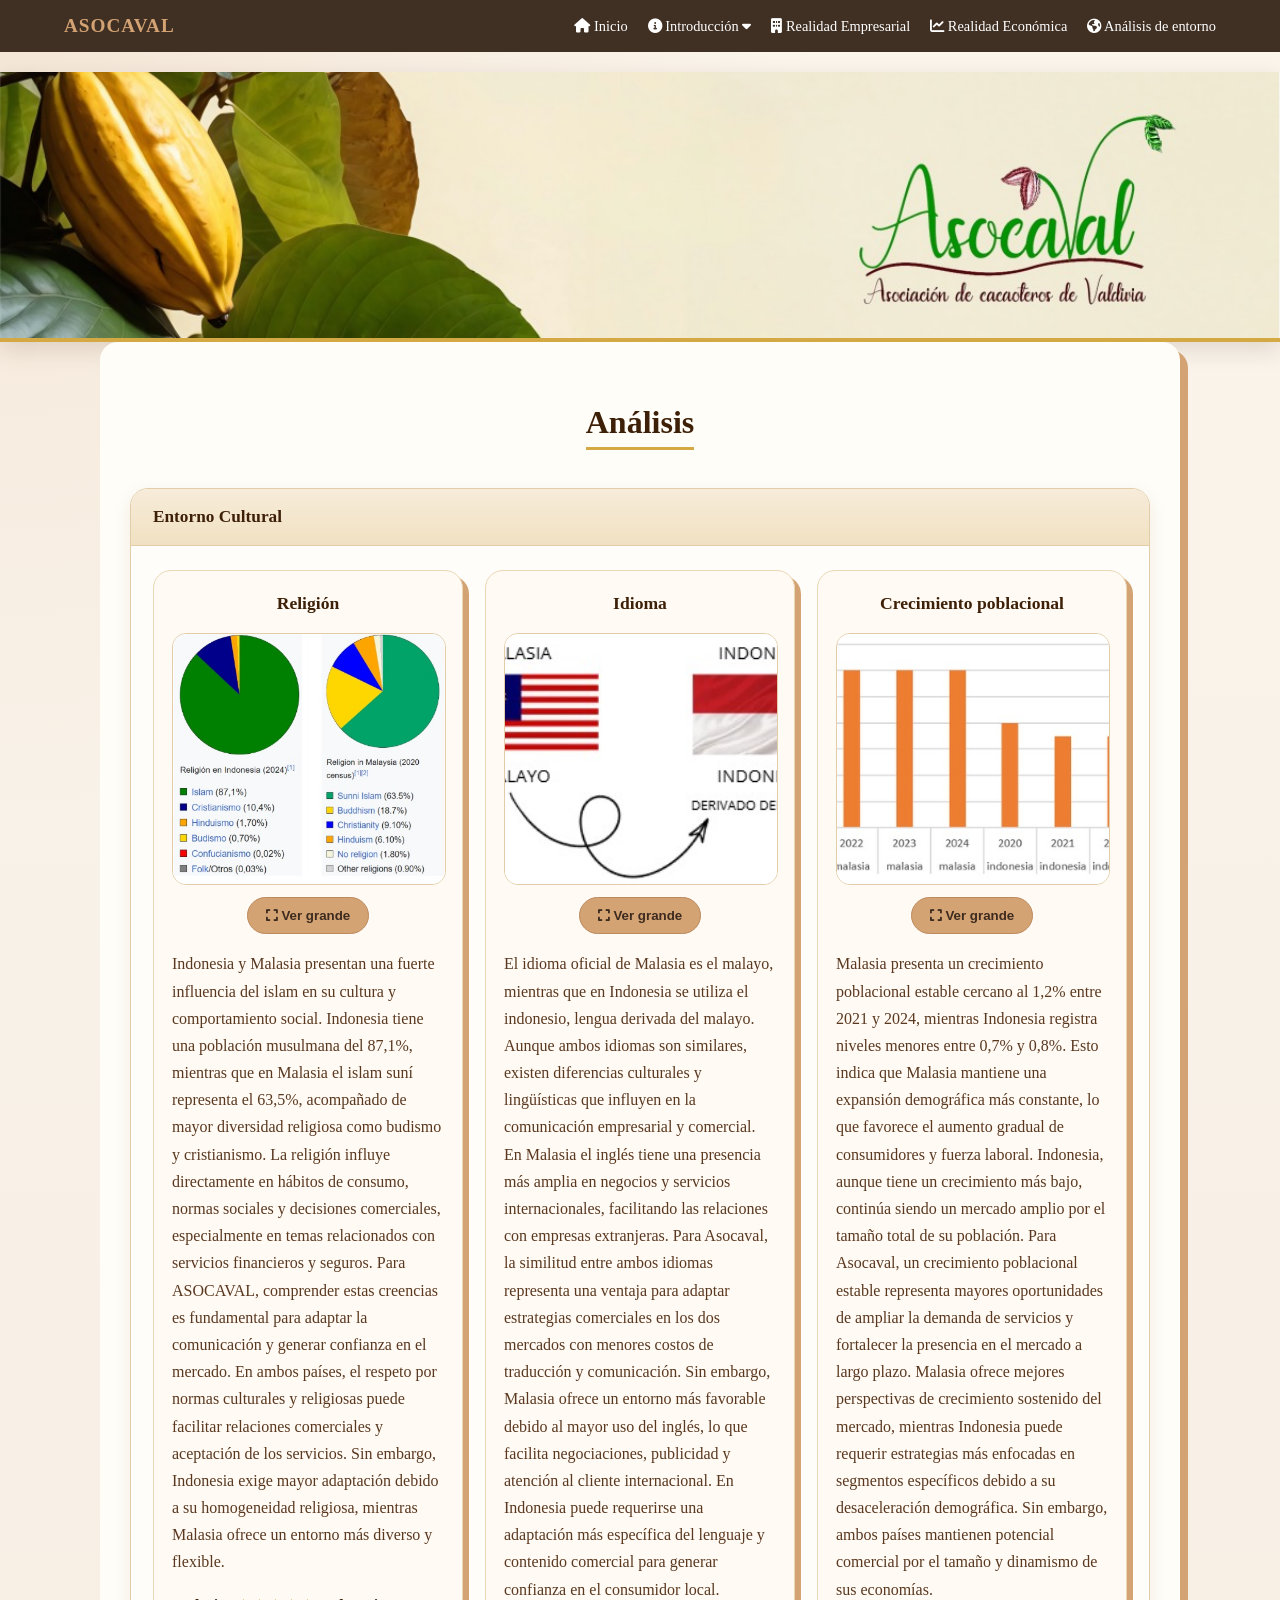
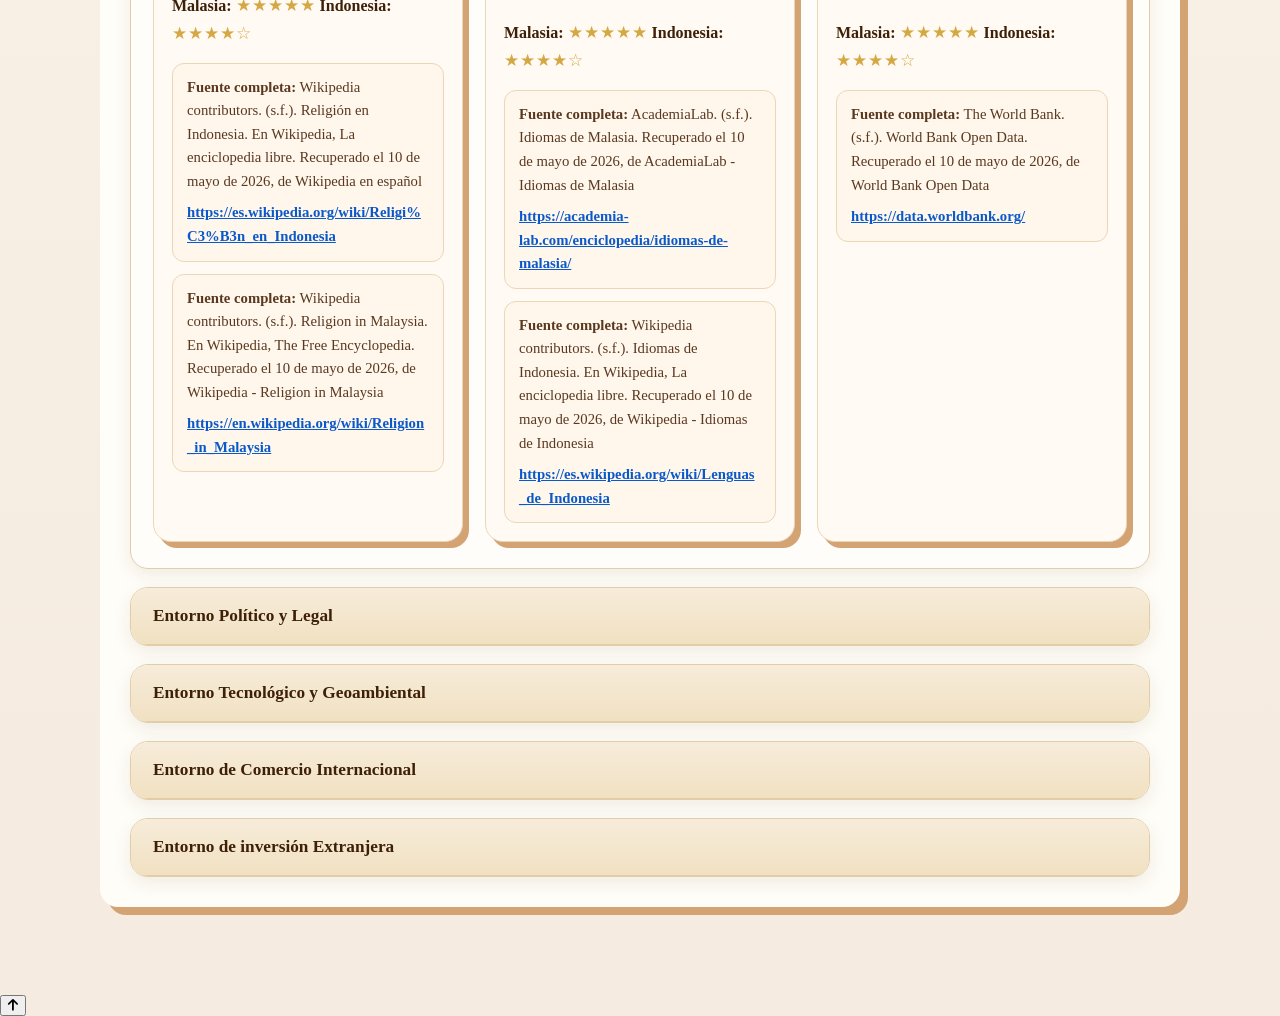
==== commit d1234a52: "Añadidos l" ====
--- a/analisisentorno.html
+++ b/analisisentorno.html
@@ -55,15 +55,15 @@
                                     <i class="fas fa-expand"></i> Ver grande
                                 </button>
                             </figure>
-                            <p>Indonesia y Malasia presentan una fuerte influencia del islam en su cultura y comportamiento social. Indonesia tiene una poblaci?n musulmana del 87,1%, mientras que en Malasia el islam sun? representa el 63,5%, acompa?ado de mayor diversidad religiosa como budismo y cristianismo. La religi?n influye directamente en h?bitos de consumo, normas sociales y decisiones comerciales, especialmente en temas relacionados con servicios financieros y seguros.
-Para ASOCAVAL, comprender estas creencias es fundamental para adaptar la comunicaci?n y generar confianza en el mercado. En ambos pa?ses, el respeto por normas culturales y religiosas puede facilitar relaciones comerciales y aceptaci?n de los servicios. Sin embargo, Indonesia exige mayor adaptaci?n debido a su homogeneidad religiosa, mientras Malasia ofrece un entorno m?s diverso y flexible.</p>
+                            <p>Indonesia y Malasia presentan una fuerte influencia del islam en su cultura y comportamiento social. Indonesia tiene una población musulmana del 87,1%, mientras que en Malasia el islam suní representa el 63,5%, acompañado de mayor diversidad religiosa como budismo y cristianismo. La religión influye directamente en hábitos de consumo, normas sociales y decisiones comerciales, especialmente en temas relacionados con servicios financieros y seguros.
+Para ASOCAVAL, comprender estas creencias es fundamental para adaptar la comunicación y generar confianza en el mercado. En ambos países, el respeto por normas culturales y religiosas puede facilitar relaciones comerciales y aceptación de los servicios. Sin embargo, Indonesia exige mayor adaptación debido a su homogeneidad religiosa, mientras Malasia ofrece un entorno más diverso y flexible.</p>
                             <span class="fixed-rating-label">Malasia:</span>
                         <span class="fixed-stars">★★★★★</span>
                         <span class="fixed-rating-label">Indonesia:</span>
                         <span class="fixed-stars four">★★★★☆</span>
                         <div class="source-list">
                             <div class="source-item">
-                                <strong>Fuente completa:</strong> Wikipedia contributors. (s.f.). Religión en Indonesia. En Wikipedia, La enciclopedia libre. Recuperado el 10 de mayo de 2026, de Wikipedia en espa?ol
+                                <strong>Fuente completa:</strong> Wikipedia contributors. (s.f.). Religión en Indonesia. En Wikipedia, La enciclopedia libre. Recuperado el 10 de mayo de 2026, de Wikipedia en español
                                 <a href="https://es.wikipedia.org/wiki/Religi%C3%B3n_en_Indonesia" target="_blank" rel="noopener noreferrer" class="source-full-link">https://es.wikipedia.org/wiki/Religi%C3%B3n_en_Indonesia</a>
                             </div>
                             <div class="source-item">
@@ -81,8 +81,8 @@
                                     <i class="fas fa-expand"></i> Ver grande
                                 </button>
                             </figure>
-                            <p>El idioma oficial de Malasia es el malayo, mientras que en Indonesia se utiliza el indonesio, lengua derivada del malayo. Aunque ambos idiomas son similares, existen diferencias culturales y ling??sticas que influyen en la comunicaci?n empresarial y comercial. En Malasia el ingl?s tiene una presencia m?s amplia en negocios y servicios internacionales, facilitando las relaciones con empresas extranjeras.
-Para Asocaval, la similitud entre ambos idiomas representa una ventaja para adaptar estrategias comerciales en los dos mercados con menores costos de traducci?n y comunicaci?n. Sin embargo, Malasia ofrece un entorno m?s favorable debido al mayor uso del ingl?s, lo que facilita negociaciones, publicidad y atenci?n al cliente internacional. En Indonesia puede requerirse una adaptaci?n m?s espec?fica del lenguaje y contenido comercial para generar confianza en el consumidor local.</p>
+                            <p>El idioma oficial de Malasia es el malayo, mientras que en Indonesia se utiliza el indonesio, lengua derivada del malayo. Aunque ambos idiomas son similares, existen diferencias culturales y lingüísticas que influyen en la comunicación empresarial y comercial. En Malasia el inglés tiene una presencia más amplia en negocios y servicios internacionales, facilitando las relaciones con empresas extranjeras.
+Para Asocaval, la similitud entre ambos idiomas representa una ventaja para adaptar estrategias comerciales en los dos mercados con menores costos de traducción y comunicación. Sin embargo, Malasia ofrece un entorno más favorable debido al mayor uso del inglés, lo que facilita negociaciones, publicidad y atención al cliente internacional. En Indonesia puede requerirse una adaptación más específica del lenguaje y contenido comercial para generar confianza en el consumidor local.</p>
                           <span class="fixed-rating-label">Malasia:</span>
                         <span class="fixed-stars">★★★★★</span>
                         <span class="fixed-rating-label">Indonesia:</span>
@@ -107,8 +107,8 @@
                                     <i class="fas fa-expand"></i> Ver grande
                                 </button>
                             </figure>
-                            <p>Malasia presenta un crecimiento poblacional estable cercano al 1,2% entre 2021 y 2024, mientras Indonesia registra niveles menores entre 0,7% y 0,8%. Esto indica que Malasia mantiene una expansi?n demogr?fica m?s constante, lo que favorece el aumento gradual de consumidores y fuerza laboral. Indonesia, aunque tiene un crecimiento m?s bajo, contin?a siendo un mercado amplio por el tama?o total de su poblaci?n.
-Para Asocaval, un crecimiento poblacional estable representa mayores oportunidades de ampliar la demanda de servicios y fortalecer la presencia en el mercado a largo plazo. Malasia ofrece mejores perspectivas de crecimiento sostenido del mercado, mientras Indonesia puede requerir estrategias m?s enfocadas en segmentos espec?ficos debido a su desaceleraci?n demogr?fica. Sin embargo, ambos pa?ses mantienen potencial comercial por el tama?o y dinamismo de sus econom?as.</p>
+                            <p>Malasia presenta un crecimiento poblacional estable cercano al 1,2% entre 2021 y 2024, mientras Indonesia registra niveles menores entre 0,7% y 0,8%. Esto indica que Malasia mantiene una expansión demográfica más constante, lo que favorece el aumento gradual de consumidores y fuerza laboral. Indonesia, aunque tiene un crecimiento más bajo, continúa siendo un mercado amplio por el tamaño total de su población.
+Para Asocaval, un crecimiento poblacional estable representa mayores oportunidades de ampliar la demanda de servicios y fortalecer la presencia en el mercado a largo plazo. Malasia ofrece mejores perspectivas de crecimiento sostenido del mercado, mientras Indonesia puede requerir estrategias más enfocadas en segmentos específicos debido a su desaceleración demográfica. Sin embargo, ambos países mantienen potencial comercial por el tamaño y dinamismo de sus economías.</p>
                         <span class="fixed-rating-label">Malasia:</span>
                         <span class="fixed-stars">★★★★★</span>
                         <span class="fixed-rating-label">Indonesia:</span>
@@ -136,8 +136,8 @@
                                     <i class="fas fa-expand"></i> Ver grande
                                 </button>
                             </figure>
-                            <p>La Eficiencia Gubernamental eval?a la calidad de los servicios p?blicos y la credibilidad de las pol?ticas de Estado. Malasia mantiene un desempe?o superior y consolidado, mientras Indonesia muestra la mejora m?s acelerada de la regi?n.
-Para ASOCAVAL, esta comparativa define su estrategia: Malasia ofrece un entorno de alta predictibilidad para establecer un "hub" log?stico, facilitando la validaci?n ?gil de certificaciones org?nicas. En Indonesia, la creciente eficiencia reduce progresivamente las barreras burocr?ticas y costos ocultos en aduanas. Para la asociaci?n de Valdivia, contar con gobiernos efectivos en ambos destinos garantiza que el cacao "fino y de aroma" no sufra deterioros por tr?mites lentos. Esta solidez institucional protege el esfuerzo de las 74 familias, asegurando que el cumplimiento de los est?ndares de Comercio Justo sea reconocido y procesado sin trabas administrativas en el mercado asi?tico.</p>
+                            <p>La Eficiencia Gubernamental evalúa la calidad de los servicios públicos y la credibilidad de las políticas de Estado. Malasia mantiene un desempeño superior y consolidado, mientras Indonesia muestra la mejora más acelerada de la región.
+Para ASOCAVAL, esta comparativa define su estrategia: Malasia ofrece un entorno de alta predictibilidad para establecer un "hub" logístico, facilitando la validación ágil de certificaciones orgánicas. En Indonesia, la creciente eficiencia reduce progresivamente las barreras burocráticas y costos ocultos en aduanas. Para la asociación de Valdivia, contar con gobiernos efectivos en ambos destinos garantiza que el cacao "fino y de aroma" no sufra deterioros por trámites lentos. Esta solidez institucional protege el esfuerzo de las 74 familias, asegurando que el cumplimiento de los estándares de Comercio Justo sea reconocido y procesado sin trabas administrativas en el mercado asiático.</p>
                             <span class="fixed-rating-label">Malasia:</span>
                         <span class="fixed-stars">★★★★★</span>
                         <span class="fixed-rating-label">Indonesia:</span>
@@ -161,8 +161,8 @@
                                     <i class="fas fa-expand"></i> Ver grande
                                 </button>
                             </figure>
-                            <p>El World Risk Index (WRI) eval?a el riesgo de desastres mediante la exposici?n a amenazas naturales y la capacidad institucional de respuesta. Indonesia presenta una exposici?n muy alta debido a su actividad s?smica y monzones, mientras que Malasia enfrenta un riesgo medio-alto concentrado en inundaciones estacionales.
-Para ASOCAVAL, este panorama exige una log?stica preventiva: el cacao "fino y de aroma" de Valdivia es vulnerable a la humedad extrema derivada de estos fen?menos. No obstante, la alta capacidad de respuesta en ambos pa?ses, especialmente la infraestructura resiliente de Malasia, mitiga el riesgo de p?rdida de calidad. Para las 74 familias de la asociaci?n, esto implica que, aunque existen amenazas ambientales, los puertos en estos destinos est?n preparados para mantener la continuidad operativa. La estrategia de internacionalizaci?n debe priorizar el almacenamiento en zonas seguras para preservar las certificaciones org?nicas y de Comercio Justo frente a contingencias clim?ticas.</p>
+                            <p>El World Risk Index (WRI) evalúa el riesgo de desastres mediante la exposición a amenazas naturales y la capacidad institucional de respuesta. Indonesia presenta una exposición muy alta debido a su actividad sísmica y monzones, mientras que Malasia enfrenta un riesgo medio-alto concentrado en inundaciones estacionales.
+Para ASOCAVAL, este panorama exige una logística preventiva: el cacao "fino y de aroma" de Valdivia es vulnerable a la humedad extrema derivada de estos fenómenos. No obstante, la alta capacidad de respuesta en ambos países, especialmente la infraestructura resiliente de Malasia, mitiga el riesgo de pérdida de calidad. Para las 74 familias de la asociación, esto implica que, aunque existen amenazas ambientales, los puertos en estos destinos están preparados para mantener la continuidad operativa. La estrategia de internacionalización debe priorizar el almacenamiento en zonas seguras para preservar las certificaciones orgánicas y de Comercio Justo frente a contingencias climáticas.</p>
                         <span class="fixed-rating-label">Malasia:</span>
                         <span class="fixed-stars">★★★★☆</span>
                         <span class="fixed-rating-label">Indonesia:</span>
@@ -173,7 +173,7 @@
                                 <a href="https://aafloods.eu/es/inundaciones-y-deslaves-en-indonesia-y-timor-los-desplazados-como-consecuencia-de-los-desastres-naturales/" target="_blank" rel="noopener noreferrer" class="source-full-link">https://aafloods.eu/es/inundaciones-y-deslaves-en-indonesia-y-timor-los-desplazados-como-consecuencia-de-los-desastres-naturales/</a>
                             </div>
                             <div class="source-item">
-                                <strong>Fuente completa:</strong> Organizaci?n de las Naciones Unidas. (2023, 4 noviembre). Desigualdad, tsunamis y crisis clim?tica: un futuro resiliente para todos. Recuperado el 10 de mayo de 2026, de ONU - Desigualdad, tsunamis y crisis clim?tica
+                                <strong>Fuente completa:</strong> Organización de las Naciones Unidas. (2023, 4 noviembre). Desigualdad, tsunamis y crisis climática: un futuro resiliente para todos. Recuperado el 10 de mayo de 2026, de ONU - Desigualdad, tsunamis y crisis climática
                                 <a href="https://www.un.org/es/cr%C3%B3nica-onu/desigualdad-tsunamis-y-crisis-clim%C3%A1tica-un-futuro-resiliente-para-todos" target="_blank" rel="noopener noreferrer" class="source-full-link">https://www.un.org/es/cr%C3%B3nica-onu/desigualdad-tsunamis-y-crisis-clim%C3%A1tica-un-futuro-resiliente-para-todos</a>
                             </div>
                             <div class="source-item">
@@ -185,7 +185,7 @@
                                 <a href="https://reliefweb.int/report/malaysia/malaysia-floods-2022-dref-application-mdrmy009" target="_blank" rel="noopener noreferrer" class="source-full-link">https://reliefweb.int/report/malaysia/malaysia-floods-2022-dref-application-mdrmy009</a>
                             </div>
                             <div class="source-item">
-                                <strong>Fuente completa:</strong> Silva, E. S., et al. (2023). [T?tulo del art?culo no disponible en el enlace proporcionado]. Science of The Total Environment (o revista correspondiente). ScienceDirect - art?culo S2590061723000236
+                                <strong>Fuente completa:</strong> Silva, E. S., et al. (2023). [Título del artículo no disponible en el enlace proporcionado]. Science of The Total Environment (o revista correspondiente). ScienceDirect - artículo S2590061723000236
                                 <a href="https://www.sciencedirect.com/science/article/pii/S2590061723000236" target="_blank" rel="noopener noreferrer" class="source-full-link">https://www.sciencedirect.com/science/article/pii/S2590061723000236</a>
                             </div>
                         </div>
@@ -199,8 +199,8 @@
                                     <i class="fas fa-expand"></i> Ver grande
                                 </button>
                             </figure>
-                            <p>El Riesgo Político eval?a la estabilidad institucional y la capacidad de un gobierno para implementar pol?ticas p?blicas eficaces. Malasia ha superado una fase de volatilidad (cuatro gobiernos en cinco a?os) consolidando una estabilidad s?lida con el gobierno de unidad de Anwar Ibrahim y su plan "Econom?a Madani". Por su parte, Indonesia muestra una mejora constante en eficiencia administrativa y un entorno de negocios receptivo para la inversi?n extranjera.
-Para ASOCAVAL, este panorama binacional es altamente favorable para la exportaci?n de cacao fino y de aroma. La estabilidad malaya reduce el riesgo de cambios repentinos en aranceles, mientras que la creciente eficiencia en Indonesia facilita la validaci?n de certificaciones de Comercio Justo y Org?nicas. Para las 74 familias de Valdivia, estos mercados representan destinos seguros donde el marco legal protege los contratos comerciales, permitiendo que el cacao de desarrollo alternativo compita en igualdad de condiciones en el Sudeste Asi?tico.
+                            <p>El Riesgo Político evalúa la estabilidad institucional y la capacidad de un gobierno para implementar políticas públicas eficaces. Malasia ha superado una fase de volatilidad (cuatro gobiernos en cinco años) consolidando una estabilidad sólida con el gobierno de unidad de Anwar Ibrahim y su plan "Economía Madani". Por su parte, Indonesia muestra una mejora constante en eficiencia administrativa y un entorno de negocios receptivo para la inversión extranjera.
+Para ASOCAVAL, este panorama binacional es altamente favorable para la exportación de cacao fino y de aroma. La estabilidad malaya reduce el riesgo de cambios repentinos en aranceles, mientras que la creciente eficiencia en Indonesia facilita la validación de certificaciones de Comercio Justo y Orgánicas. Para las 74 familias de Valdivia, estos mercados representan destinos seguros donde el marco legal protege los contratos comerciales, permitiendo que el cacao de desarrollo alternativo compita en igualdad de condiciones en el Sudeste Asiático.
 </p>
                             <span class="fixed-rating-label">Malasia:</span>
                         <span class="fixed-stars">★★★★★</span>
@@ -234,8 +234,8 @@
                                     <i class="fas fa-expand"></i> Ver grande
                                 </button>
                             </figure>
-                            <p>Malasia presenta altos niveles de conectividad digital, pasando de aproximadamente 90% de usuarios de internet en 2020 a cerca del 98% en 2024. Indonesia muestra un crecimiento importante, aumentando de 54% a 73% en el mismo periodo. Esto evidencia que ambos pa?ses avanzan en digitalizaci?n, aunque Malasia mantiene una infraestructura tecnol?gica y acceso a internet m?s desarrollado.
-Para Asocaval, una mayor conectividad facilita estrategias digitales, promoci?n de servicios, comunicaci?n con clientes y procesos en l?nea. Malasia ofrece un entorno m?s favorable para implementar plataformas digitales y ampliar cobertura comercial con menor dificultad, Indonesia representa una oportunidad de crecimiento debido al aumento acelerado de usuarios digitales, aunque todav?a existen limitaciones de acceso en algunas zonas.</p>
+                            <p>Malasia presenta altos niveles de conectividad digital, pasando de aproximadamente 90% de usuarios de internet en 2020 a cerca del 98% en 2024. Indonesia muestra un crecimiento importante, aumentando de 54% a 73% en el mismo periodo. Esto evidencia que ambos países avanzan en digitalización, aunque Malasia mantiene una infraestructura tecnológica y acceso a internet más desarrollado.
+Para Asocaval, una mayor conectividad facilita estrategias digitales, promoción de servicios, comunicación con clientes y procesos en línea. Malasia ofrece un entorno más favorable para implementar plataformas digitales y ampliar cobertura comercial con menor dificultad, Indonesia representa una oportunidad de crecimiento debido al aumento acelerado de usuarios digitales, aunque todavía existen limitaciones de acceso en algunas zonas.</p>
                         <span class="fixed-rating-label">Malasia:</span>
                         <span class="fixed-stars">★★★★★</span>
                         <span class="fixed-rating-label">Indonesia:</span>
@@ -256,8 +256,8 @@
                                     <i class="fas fa-expand"></i> Ver grande
                                 </button>
                             </figure>
-                            <p>Malasia e Indonesia se encuentran en el sudeste asi?tico, una regi?n estrat?gica para el comercio internacional por su conexi?n con mercados como China, India y Jap?n. Sin embargo, al exportar desde Colombia, la distancia geogr?fica representa mayores tiempos y costos log?sticos en comparaci?n con mercados m?s cercanos. Indonesia, al ser un archipi?lago, puede generar mayores dificultades de distribuci?n interna y transporte entre islas. Malasia, por su ubicaci?n m?s conectada con rutas comerciales internacionales, facilita la movilidad de mercanc?as y el acceso a puertos estrat?gicos.
-Para Asocaval, la ubicaci?n de ambos pa?ses ofrece acceso a un mercado asi?tico amplio y en crecimiento. No obstante, Malasia presenta ventajas log?sticas y de conectividad que reducen costos operativos y facilitan la entrada comercial. Indonesia ofrece un mercado grande, pero con mayores retos de distribuci?n y coordinaci?n log?stica.</p>
+                            <p>Malasia e Indonesia se encuentran en el sudeste asiático, una región estratégica para el comercio internacional por su conexión con mercados como China, India y Japón. Sin embargo, al exportar desde Colombia, la distancia geográfica representa mayores tiempos y costos logísticos en comparación con mercados más cercanos. Indonesia, al ser un archipiélago, puede generar mayores dificultades de distribución interna y transporte entre islas. Malasia, por su ubicación más conectada con rutas comerciales internacionales, facilita la movilidad de mercancías y el acceso a puertos estratégicos.
+Para Asocaval, la ubicación de ambos países ofrece acceso a un mercado asiático amplio y en crecimiento. No obstante, Malasia presenta ventajas logísticas y de conectividad que reducen costos operativos y facilitan la entrada comercial. Indonesia ofrece un mercado grande, pero con mayores retos de distribución y coordinación logística.</p>
                              <span class="fixed-rating-label">Malasia:</span>
                         <span class="fixed-stars">★★★★★</span>
                         <span class="fixed-rating-label">Indonesia:</span>
@@ -278,19 +278,19 @@
                                     <i class="fas fa-expand"></i> Ver grande
                                 </button>
                             </figure>
-                            <p>Malasia e Indonesia presentan climas tropicales con temperaturas c?lidas durante todo el a?o, entre 22 ?C y 33 ?C. Estas condiciones favorecen actividades comerciales continuas y reducen riesgos asociados a cambios extremos de clima. Sin embargo, ambos pa?ses registran altos niveles de humedad y temporadas de lluvias intensas, especialmente Indonesia por su clima tropical ecuatorial.
-Para Asocaval, el clima no representa una barrera fuerte para la exportaci?n de servicios, pero s? puede influir en operaciones log?sticas y transporte. Las lluvias intensas o fen?menos clim?ticos pueden generar retrasos en movilidad y distribuci?n. Malasia presenta condiciones ligeramente m?s estables y predecibles, facilitando la operaci?n comercial. Indonesia, aunque mantiene un clima similar, puede enfrentar mayores dificultades por su geograf?a insular y lluvias frecuentes.</p>
+                            <p>Malasia e Indonesia presentan climas tropicales con temperaturas cálidas durante todo el año, entre 22 °C y 33 °C. Estas condiciones favorecen actividades comerciales continuas y reducen riesgos asociados a cambios extremos de clima. Sin embargo, ambos países registran altos niveles de humedad y temporadas de lluvias intensas, especialmente Indonesia por su clima tropical ecuatorial.
+Para Asocaval, el clima no representa una barrera fuerte para la exportación de servicios, pero sí puede influir en operaciones logísticas y transporte. Las lluvias intensas o fenómenos climáticos pueden generar retrasos en movilidad y distribución. Malasia presenta condiciones ligeramente más estables y predecibles, facilitando la operación comercial. Indonesia, aunque mantiene un clima similar, puede enfrentar mayores dificultades por su geografía insular y lluvias frecuentes.</p>
                         <span class="fixed-rating-label">Malasia:</span>
                         <span class="fixed-stars">★★★★★</span>
                         <span class="fixed-rating-label">Indonesia:</span>
                         <span class="fixed-stars four">★★★★☆</span>
                         <div class="source-list">
                             <div class="source-item">
-                                <strong>Fuente completa:</strong> Clima y Viajes. (s.f.). Clima en Malasia: temperatura, lluvia, cu?ndo ir. Recuperado el 10 de mayo de 2026, de Clima y Viajes - Clima en Malasia
+                                <strong>Fuente completa:</strong> Clima y Viajes. (s.f.). Clima en Malasia: temperatura, lluvia, cuándo ir. Recuperado el 10 de mayo de 2026, de Clima y Viajes - Clima en Malasia
                                 <a href="https://www.climasyviajes.com/clima/malasia" target="_blank" rel="noopener noreferrer" class="source-full-link">https://www.climasyviajes.com/clima/malasia</a>
                             </div>
                             <div class="source-item">
-                                <strong>Fuente completa:</strong> Clima y Viajes. (s.f.). Clima en Indonesia: temperatura, lluvia, cu?ndo ir. Recuperado el 10 de mayo de 2026, de Clima y Viajes - Clima en Indonesia
+                                <strong>Fuente completa:</strong> Clima y Viajes. (s.f.). Clima en Indonesia: temperatura, lluvia, cuándo ir. Recuperado el 10 de mayo de 2026, de Clima y Viajes - Clima en Indonesia
                                 <a href="https://www.climasyviajes.com/clima/indonesia" target="_blank" rel="noopener noreferrer" class="source-full-link">https://www.climasyviajes.com/clima/indonesia</a>
                             </div>
                         </div>
